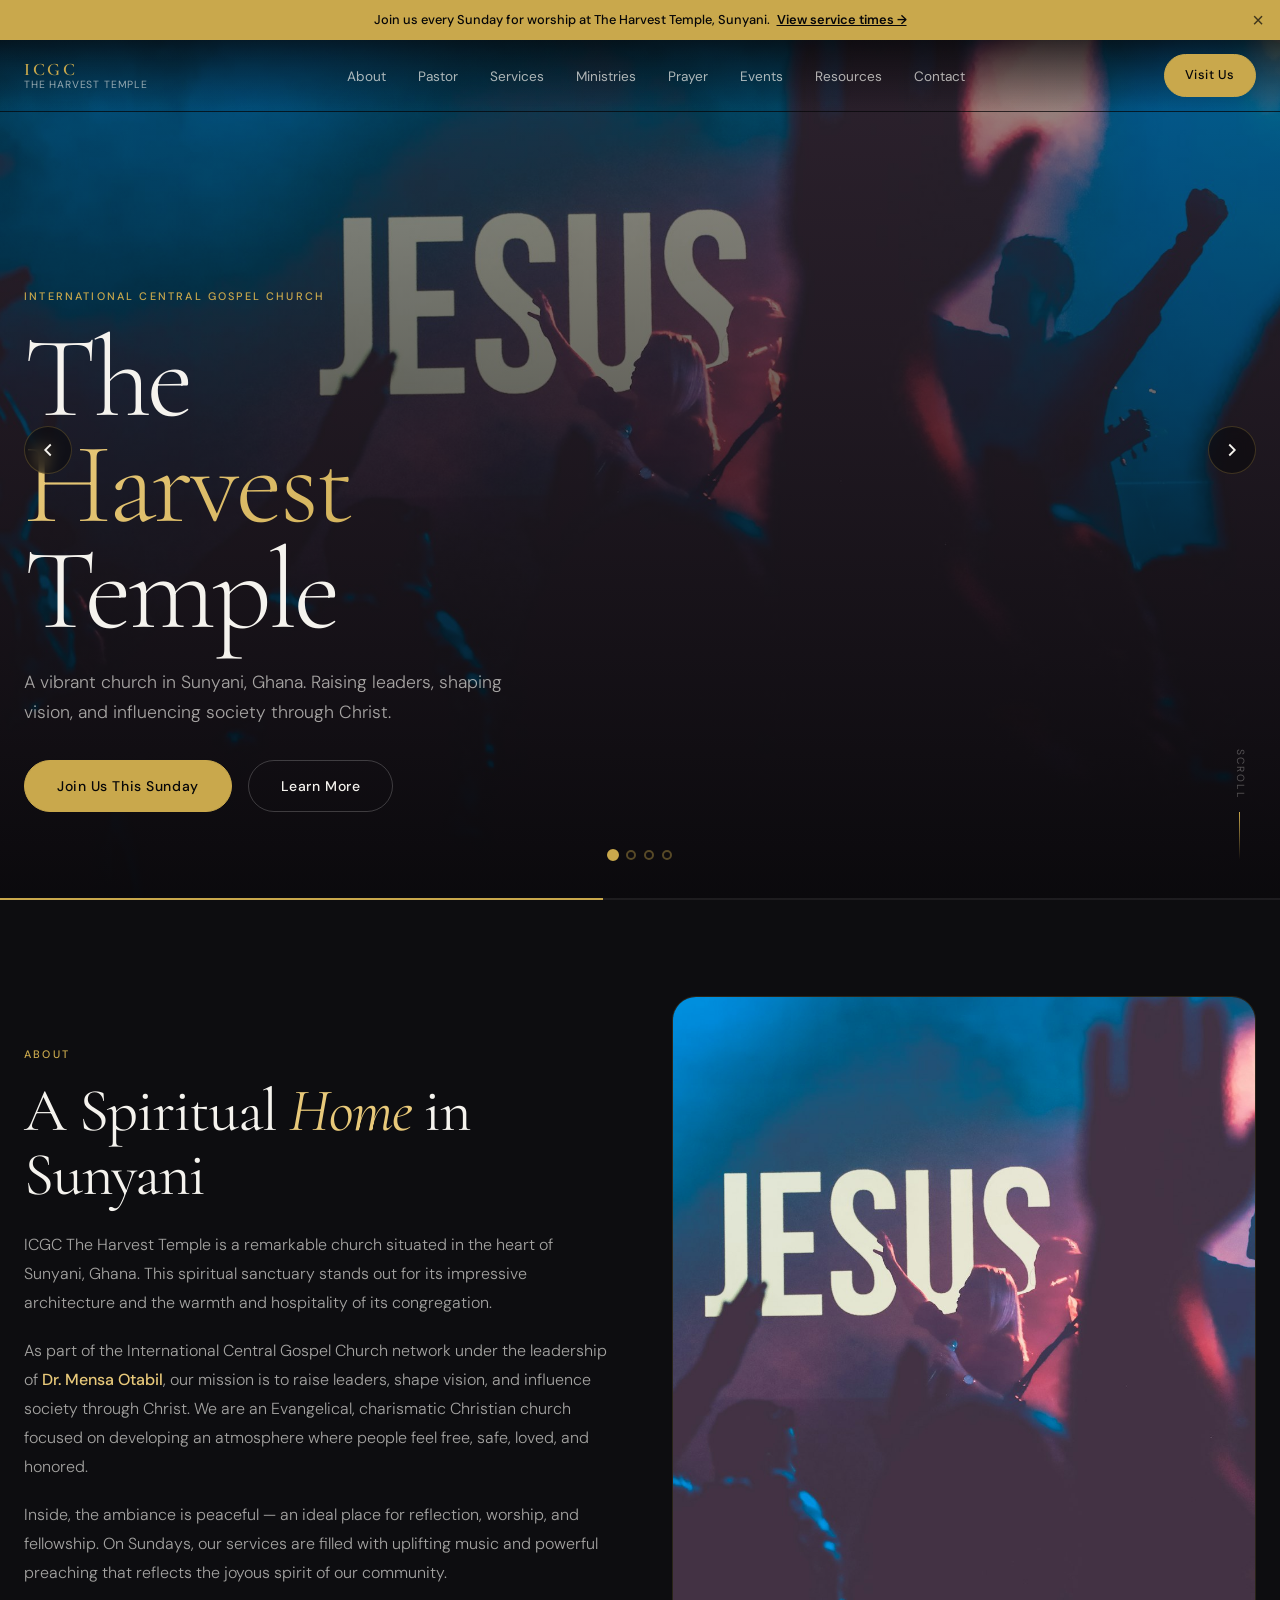
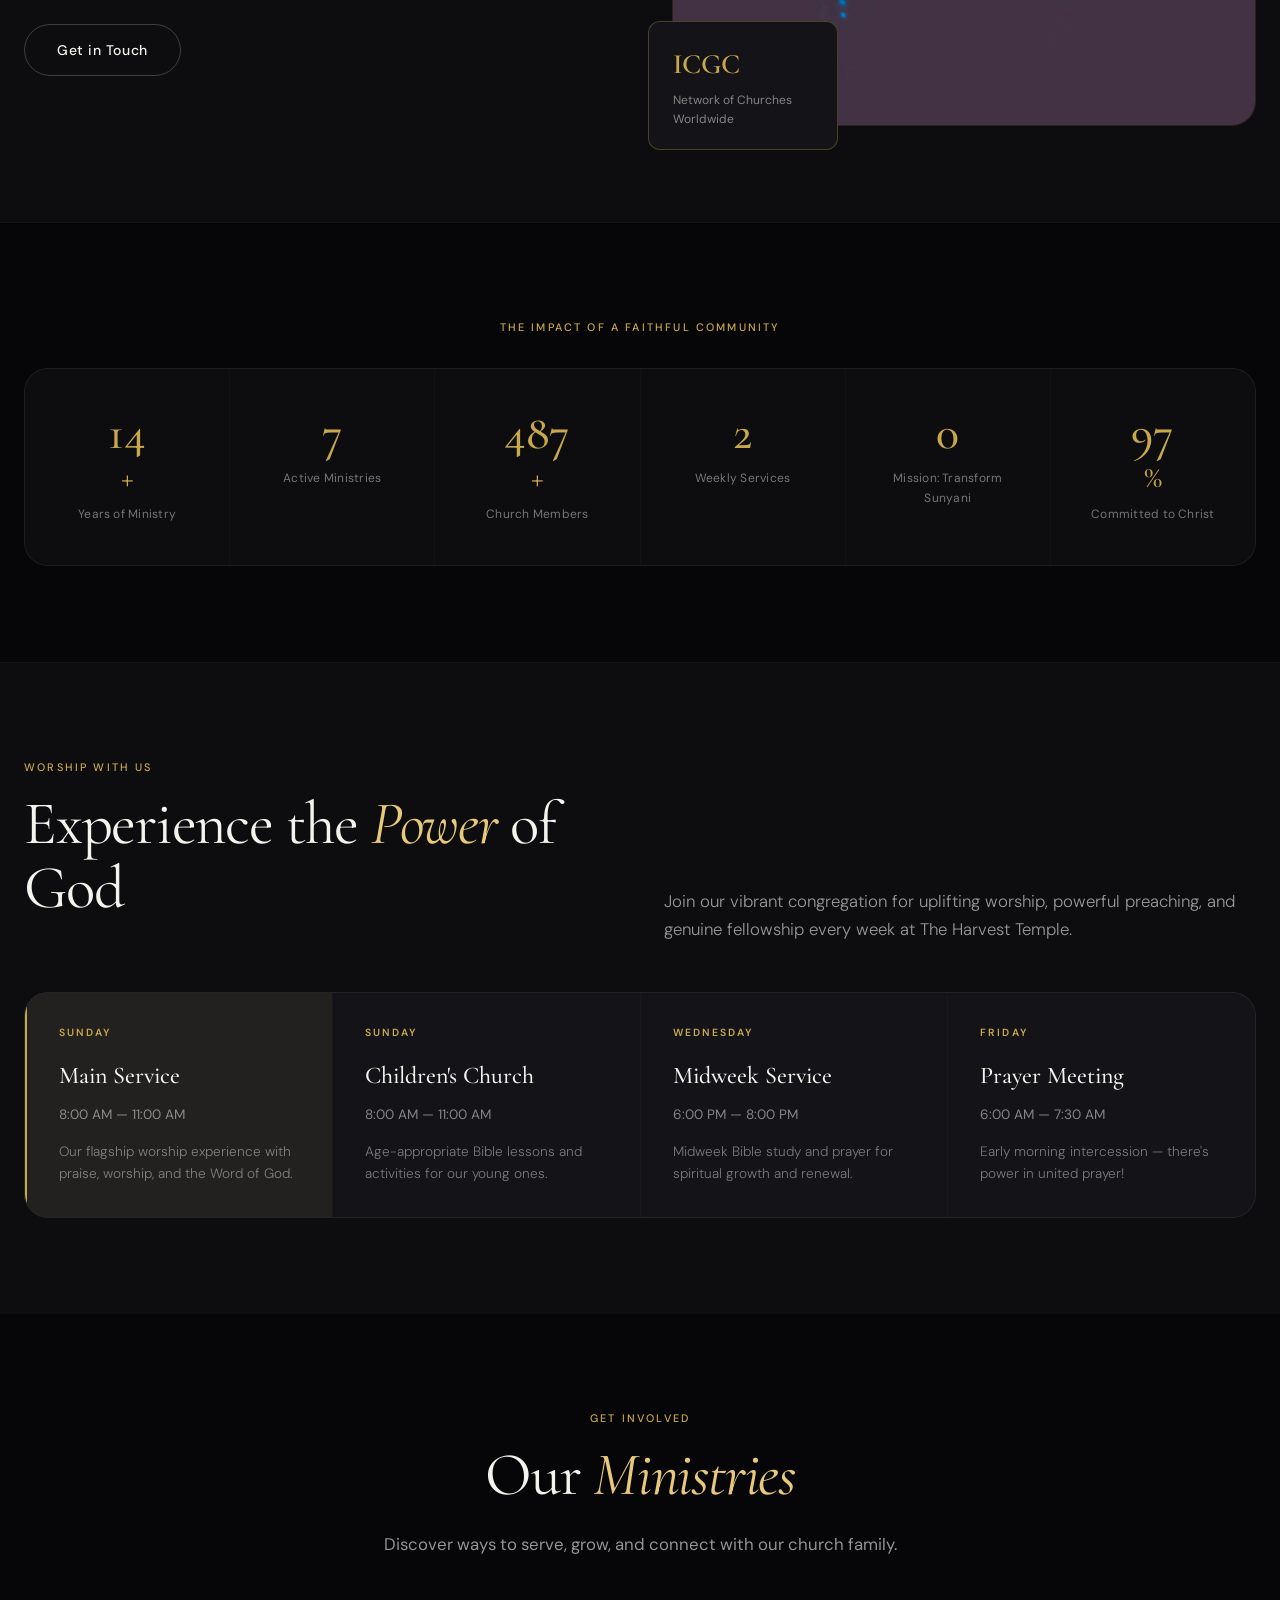
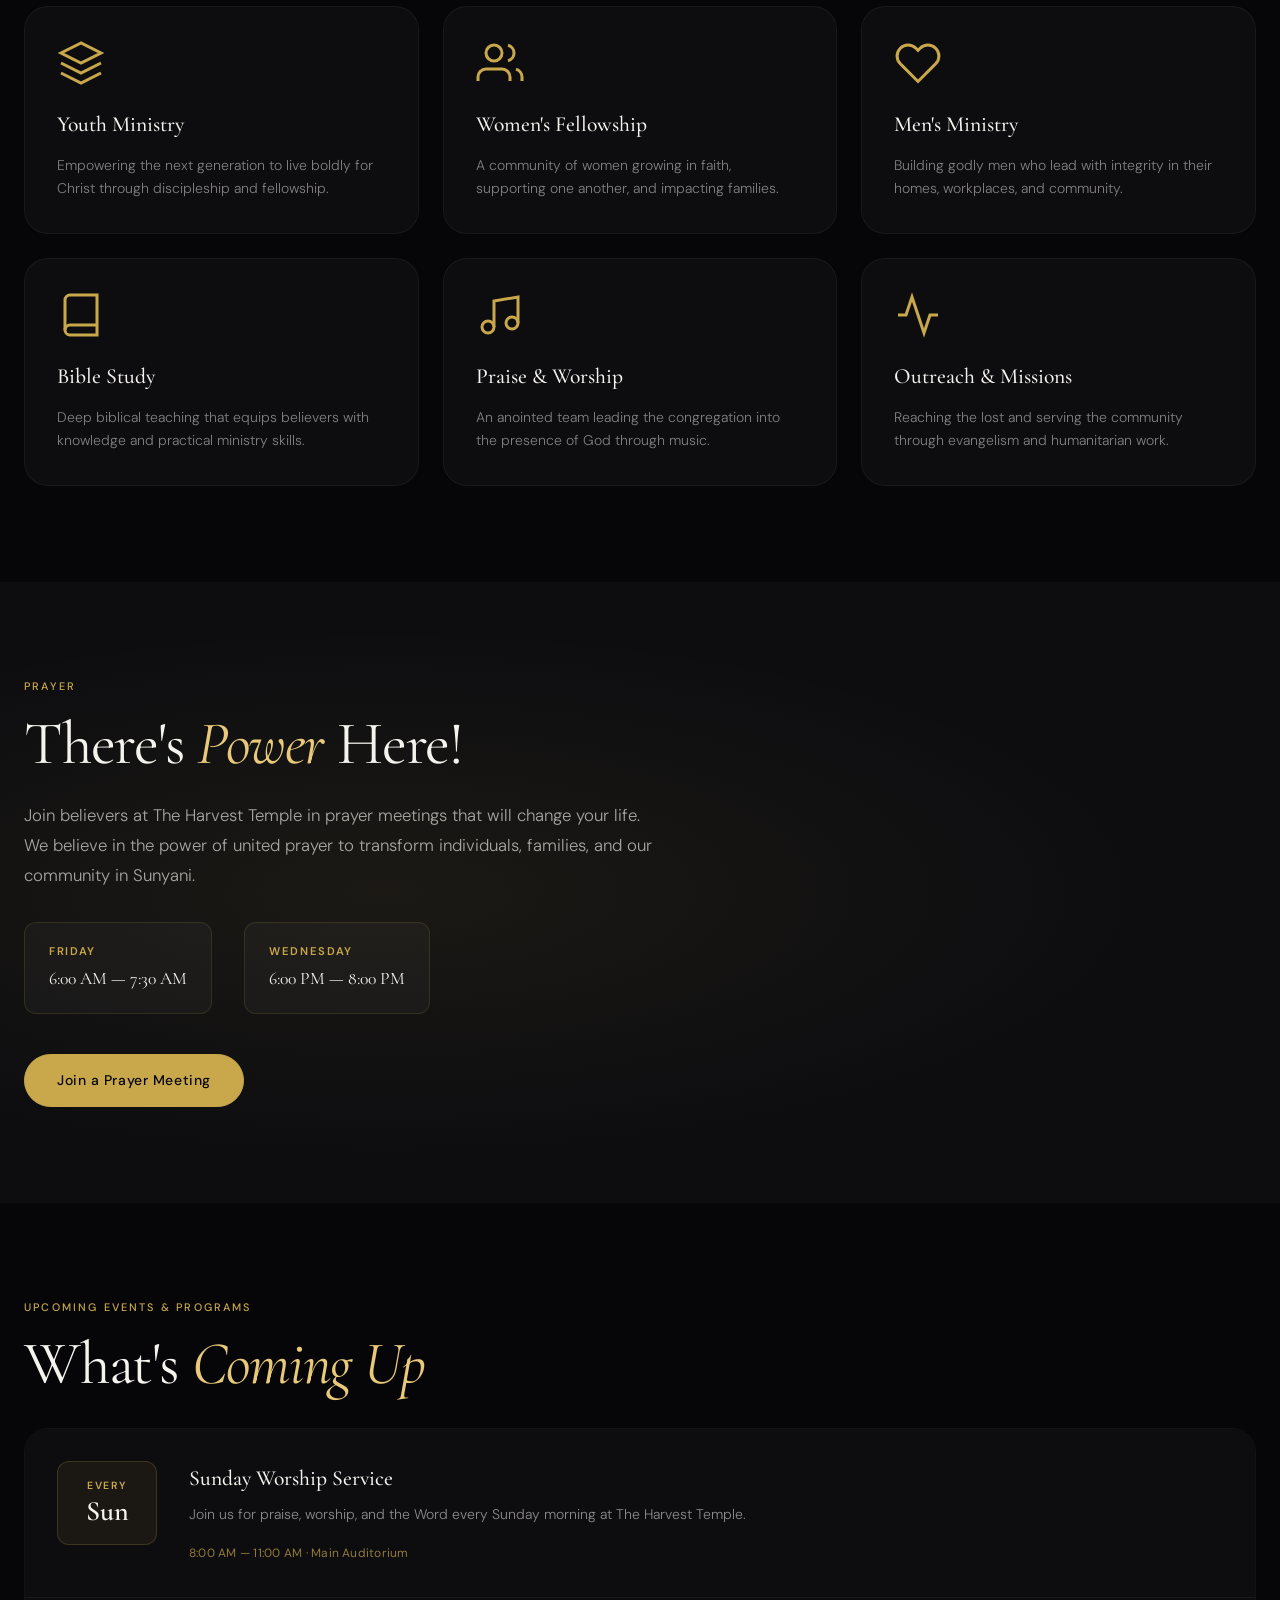
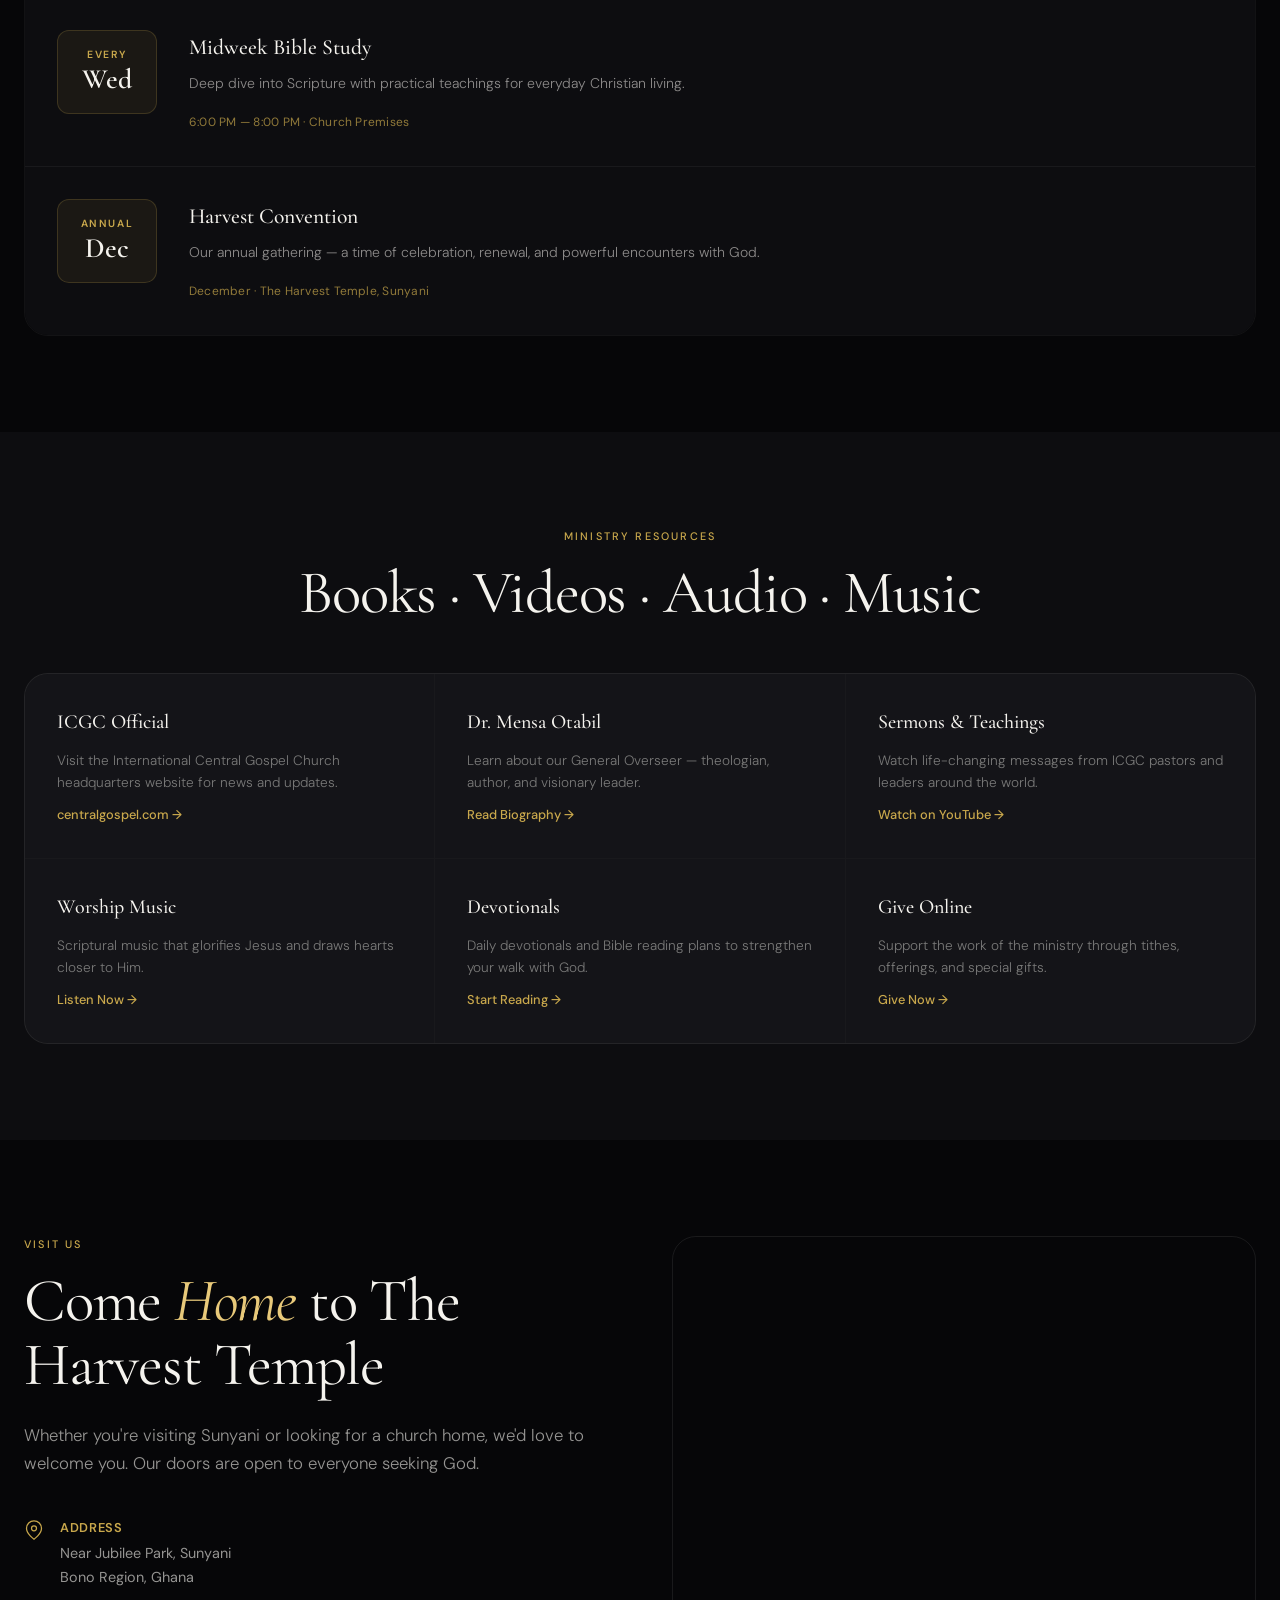
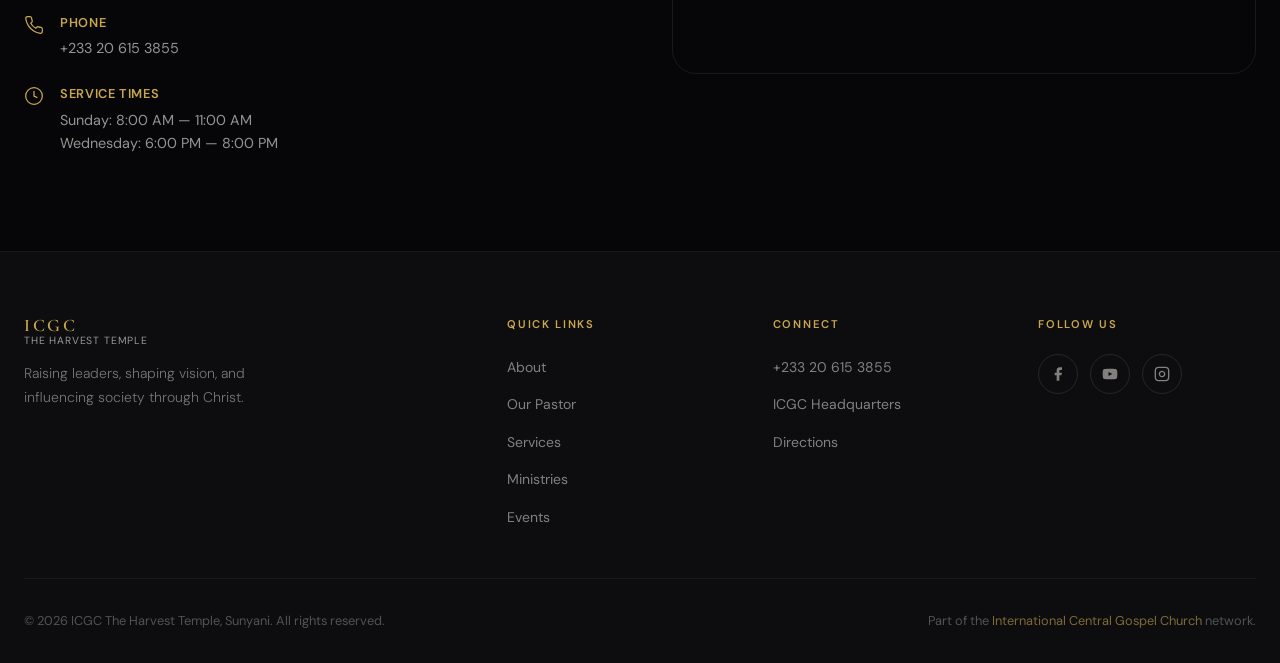
==== index.html @ a9ee7ff7 "Initial commit" ====
<!DOCTYPE html>
<html lang="en">
<head>
  <meta charset="UTF-8">
  <meta name="viewport" content="width=device-width, initial-scale=1.0">
  <title>ICGC The Harvest Temple | Sunyani, Ghana</title>
  <meta name="description" content="International Central Gospel Church — The Harvest Temple, Sunyani. A vibrant community raising leaders, shaping vision, and influencing society through Christ.">
  <link rel="preconnect" href="https://fonts.googleapis.com">
  <link rel="preconnect" href="https://fonts.gstatic.com" crossorigin>
  <link href="https://fonts.googleapis.com/css2?family=Cormorant+Garamond:ital,wght@0,300;0,400;0,500;0,600;0,700;1,400&family=DM+Sans:ital,opsz,wght@0,9..40,300;0,9..40,400;0,9..40,500;0,9..40,600;1,9..40,400&display=swap" rel="stylesheet">
  <link rel="stylesheet" href="css/style.css">
</head>
<body>

  <!-- Announcement Banner -->
  <div class="announcement-bar" id="announcementBar">
    <p>
      Join us every Sunday for worship at The Harvest Temple, Sunyani.
      <a href="#services">View service times &rarr;</a>
    </p>
    <button class="announcement-close" id="announcementClose" aria-label="Close announcement">&times;</button>
  </div>

  <!-- Navigation -->
  <header class="site-header site-header--over-hero" id="siteHeader">
    <nav class="nav-container">
      <a href="index.html" class="nav-logo">
        <span class="logo-mark">ICGC</span>
        <span class="logo-text">The Harvest Temple</span>
      </a>

      <ul class="nav-links" id="navLinks">
        <li><a href="#about">About</a></li>
        <li><a href="pastor.html">Pastor</a></li>
        <li><a href="#services">Services</a></li>
        <li><a href="#ministries">Ministries</a></li>
        <li><a href="#prayer">Prayer</a></li>
        <li><a href="#events">Events</a></li>
        <li><a href="#resources">Resources</a></li>
        <li><a href="#contact">Contact</a></li>
      </ul>

      <div class="nav-actions">
        <a href="#contact" class="btn btn-gold btn-sm">Visit Us</a>
        <button class="nav-toggle" id="navToggle" aria-label="Toggle menu">
          <span></span><span></span><span></span>
        </button>
      </div>
    </nav>
  </header>

  <!-- Hero Slider -->
  <section class="hero-slider" id="hero" aria-label="Featured services">
    <div class="slider-track" id="sliderTrack">

      <article class="slide active" data-slide="0">
        <img src="images/slide1.jpg" alt="Congregation worshipping together" class="slide-bg">
        <div class="slide-overlay"></div>
        <div class="slide-content">
          <p class="section-label slide-label">International Central Gospel Church</p>
          <h1 class="slide-title">
            <span class="slide-line">The</span>
            <span class="slide-line slide-line-accent">Harvest</span>
            <span class="slide-line">Temple</span>
          </h1>
          <p class="slide-text">A vibrant church in Sunyani, Ghana. Raising leaders, shaping vision, and influencing society through Christ.</p>
          <div class="slide-actions">
            <a href="#services" class="btn btn-gold">Join Us This Sunday</a>
            <a href="#about" class="btn btn-outline">Learn More</a>
          </div>
        </div>
      </article>

      <article class="slide" data-slide="1">
        <img src="images/slide2.jpg" alt="Sunday worship service" class="slide-bg">
        <div class="slide-overlay"></div>
        <div class="slide-content">
          <p class="section-label slide-label">Every Sunday</p>
          <h2 class="slide-title slide-title-sm">Sunday Service</h2>
          <p class="slide-time">8:00 AM &mdash; 11:00 AM</p>
          <p class="slide-text">Experience uplifting praise, inspiring messages, and genuine fellowship every Sunday morning at The Harvest Temple.</p>
          <a href="#contact" class="btn btn-gold">Plan Your Visit</a>
        </div>
      </article>

      <article class="slide" data-slide="2">
        <img src="images/slide3.jpg" alt="Youth and students worship" class="slide-bg">
        <div class="slide-overlay"></div>
        <div class="slide-content">
          <p class="section-label slide-label">Youth &amp; Students</p>
          <h2 class="slide-title slide-title-sm">Harvest Youth</h2>
          <p class="slide-time">Sundays &middot; During Main Service</p>
          <p class="slide-text">Dynamic worship and teaching for the next generation. Empowering youth to live boldly for Christ through discipleship and fellowship.</p>
          <a href="#ministries" class="btn btn-gold">Youth Ministry</a>
        </div>
      </article>

      <article class="slide" data-slide="3">
        <img src="images/gallery2.jpg" alt="Midweek Bible study and prayer" class="slide-bg">
        <div class="slide-overlay"></div>
        <div class="slide-content">
          <p class="section-label slide-label">Midweek</p>
          <h2 class="slide-title slide-title-sm">Bible Study &amp; Prayer</h2>
          <p class="slide-time">Wednesday &middot; 6:00 PM &mdash; 8:00 PM</p>
          <p class="slide-text">Midweek Bible study and prayer for spiritual growth and renewal. We welcome you to be part of us.</p>
          <a href="#services" class="btn btn-gold">All Services</a>
        </div>
      </article>

    </div>

    <button class="slider-arrow slider-prev" id="sliderPrev" aria-label="Previous slide">
      <svg viewBox="0 0 24 24" fill="none" stroke="currentColor" stroke-width="2"><path d="M15 18l-6-6 6-6"/></svg>
    </button>
    <button class="slider-arrow slider-next" id="sliderNext" aria-label="Next slide">
      <svg viewBox="0 0 24 24" fill="none" stroke="currentColor" stroke-width="2"><path d="M9 18l6-6-6-6"/></svg>
    </button>

    <div class="slider-dots" id="sliderDots" role="tablist" aria-label="Slide navigation">
      <button class="slider-dot active" data-index="0" aria-label="Slide 1" aria-selected="true"></button>
      <button class="slider-dot" data-index="1" aria-label="Slide 2" aria-selected="false"></button>
      <button class="slider-dot" data-index="2" aria-label="Slide 3" aria-selected="false"></button>
      <button class="slider-dot" data-index="3" aria-label="Slide 4" aria-selected="false"></button>
    </div>

    <div class="slider-progress"><div class="slider-progress-bar" id="sliderProgress"></div></div>

    <div class="hero-scroll">
      <span>Scroll</span>
      <div class="scroll-line"></div>
    </div>
  </section>

  <!-- About Section -->
  <section class="section about-section" id="about">
    <div class="container">
      <div class="about-grid">
        <div class="about-content">
          <p class="section-label">About</p>
          <h2 class="section-title">A Spiritual <em>Home</em> in Sunyani</h2>
          <div class="about-text">
            <p>
              ICGC The Harvest Temple is a remarkable church situated in the heart of
              Sunyani, Ghana. This spiritual sanctuary stands out for its impressive
              architecture and the warmth and hospitality of its congregation.
            </p>
            <p>
              As part of the International Central Gospel Church network under the
              leadership of <strong>Dr. Mensa Otabil</strong>, our mission is to raise
              leaders, shape vision, and influence society through Christ. We are an
              Evangelical, charismatic Christian church focused on developing an
              atmosphere where people feel free, safe, loved, and honored.
            </p>
            <p>
              Inside, the ambiance is peaceful — an ideal place for reflection,
              worship, and fellowship. On Sundays, our services are filled with
              uplifting music and powerful preaching that reflects the joyous spirit
              of our community.
            </p>
          </div>
          <a href="#contact" class="btn btn-outline">Get in Touch</a>
        </div>
        <div class="about-visual">
          <div class="about-image-frame">
            <img src="images/about.jpg" alt="The Harvest Temple church">
          </div>
          <div class="about-badge">
            <span class="about-badge-number">ICGC</span>
            <span class="about-badge-text">Network of Churches Worldwide</span>
          </div>
        </div>
      </div>
    </div>
  </section>

  <!-- Stats Section -->
  <section class="section stats-section">
    <div class="container">
      <p class="section-label text-center">The impact of a faithful community</p>
      <div class="stats-grid">
        <div class="stat-card">
          <span class="stat-number" data-count="15">0</span>
          <span class="stat-suffix">+</span>
          <span class="stat-label">Years of Ministry</span>
        </div>
        <div class="stat-card">
          <span class="stat-number" data-count="8">0</span>
          <span class="stat-label">Active Ministries</span>
        </div>
        <div class="stat-card">
          <span class="stat-number" data-count="500">0</span>
          <span class="stat-suffix">+</span>
          <span class="stat-label">Church Members</span>
        </div>
        <div class="stat-card">
          <span class="stat-number" data-count="3">0</span>
          <span class="stat-label">Weekly Services</span>
        </div>
        <div class="stat-card">
          <span class="stat-number" data-count="1">0</span>
          <span class="stat-label">Mission: Transform Sunyani</span>
        </div>
        <div class="stat-card">
          <span class="stat-number" data-count="100">0</span>
          <span class="stat-suffix">%</span>
          <span class="stat-label">Committed to Christ</span>
        </div>
      </div>
    </div>
  </section>

  <!-- Services Section -->
  <section class="section services-section" id="services">
    <div class="container">
      <div class="services-header">
        <div>
          <p class="section-label">Worship With Us</p>
          <h2 class="section-title">Experience the <em>Power</em> of God</h2>
        </div>
        <p class="services-intro">
          Join our vibrant congregation for uplifting worship, powerful preaching,
          and genuine fellowship every week at The Harvest Temple.
        </p>
      </div>
      <div class="services-grid">
        <div class="service-card featured">
          <div class="service-day">Sunday</div>
          <h3 class="service-name">Main Service</h3>
          <p class="service-time">8:00 AM &mdash; 11:00 AM</p>
          <p class="service-desc">Our flagship worship experience with praise, worship, and the Word of God.</p>
        </div>
        <div class="service-card">
          <div class="service-day">Sunday</div>
          <h3 class="service-name">Children's Church</h3>
          <p class="service-time">8:00 AM &mdash; 11:00 AM</p>
          <p class="service-desc">Age-appropriate Bible lessons and activities for our young ones.</p>
        </div>
        <div class="service-card">
          <div class="service-day">Wednesday</div>
          <h3 class="service-name">Midweek Service</h3>
          <p class="service-time">6:00 PM &mdash; 8:00 PM</p>
          <p class="service-desc">Midweek Bible study and prayer for spiritual growth and renewal.</p>
        </div>
        <div class="service-card">
          <div class="service-day">Friday</div>
          <h3 class="service-name">Prayer Meeting</h3>
          <p class="service-time">6:00 AM &mdash; 7:30 AM</p>
          <p class="service-desc">Early morning intercession — there's power in united prayer!</p>
        </div>
      </div>
    </div>
  </section>

  <!-- Ministries Section -->
  <section class="section ministries-section" id="ministries">
    <div class="container">
      <p class="section-label text-center">Get Involved</p>
      <h2 class="section-title text-center">Our <em>Ministries</em></h2>
      <p class="section-desc text-center">
        Discover ways to serve, grow, and connect with our church family.
      </p>
      <div class="ministries-grid">
        <div class="ministry-card">
          <div class="ministry-icon">
            <svg viewBox="0 0 24 24" fill="none" stroke="currentColor" stroke-width="1.5"><path d="M12 2L2 7l10 5 10-5-10-5zM2 17l10 5 10-5M2 12l10 5 10-5"/></svg>
          </div>
          <h3>Youth Ministry</h3>
          <p>Empowering the next generation to live boldly for Christ through discipleship and fellowship.</p>
        </div>
        <div class="ministry-card">
          <div class="ministry-icon">
            <svg viewBox="0 0 24 24" fill="none" stroke="currentColor" stroke-width="1.5"><path d="M17 21v-2a4 4 0 0 0-4-4H5a4 4 0 0 0-4 4v2"/><circle cx="9" cy="7" r="4"/><path d="M23 21v-2a4 4 0 0 0-3-3.87M16 3.13a4 4 0 0 1 0 7.75"/></svg>
          </div>
          <h3>Women's Fellowship</h3>
          <p>A community of women growing in faith, supporting one another, and impacting families.</p>
        </div>
        <div class="ministry-card">
          <div class="ministry-icon">
            <svg viewBox="0 0 24 24" fill="none" stroke="currentColor" stroke-width="1.5"><path d="M20.84 4.61a5.5 5.5 0 0 0-7.78 0L12 5.67l-1.06-1.06a5.5 5.5 0 0 0-7.78 7.78l1.06 1.06L12 21.23l7.78-7.78 1.06-1.06a5.5 5.5 0 0 0 0-7.78z"/></svg>
          </div>
          <h3>Men's Ministry</h3>
          <p>Building godly men who lead with integrity in their homes, workplaces, and community.</p>
        </div>
        <div class="ministry-card">
          <div class="ministry-icon">
            <svg viewBox="0 0 24 24" fill="none" stroke="currentColor" stroke-width="1.5"><path d="M4 19.5A2.5 2.5 0 0 1 6.5 17H20"/><path d="M6.5 2H20v20H6.5A2.5 2.5 0 0 1 4 19.5v-15A2.5 2.5 0 0 1 6.5 2z"/></svg>
          </div>
          <h3>Bible Study</h3>
          <p>Deep biblical teaching that equips believers with knowledge and practical ministry skills.</p>
        </div>
        <div class="ministry-card">
          <div class="ministry-icon">
            <svg viewBox="0 0 24 24" fill="none" stroke="currentColor" stroke-width="1.5"><path d="M9 18V5l12-2v13"/><circle cx="6" cy="18" r="3"/><circle cx="18" cy="16" r="3"/></svg>
          </div>
          <h3>Praise &amp; Worship</h3>
          <p>An anointed team leading the congregation into the presence of God through music.</p>
        </div>
        <div class="ministry-card">
          <div class="ministry-icon">
            <svg viewBox="0 0 24 24" fill="none" stroke="currentColor" stroke-width="1.5"><path d="M22 12h-4l-3 9L9 3l-3 9H2"/></svg>
          </div>
          <h3>Outreach &amp; Missions</h3>
          <p>Reaching the lost and serving the community through evangelism and humanitarian work.</p>
        </div>
      </div>
    </div>
  </section>

  <!-- Prayer Section -->
  <section class="section prayer-section" id="prayer">
    <div class="prayer-bg"></div>
    <div class="container">
      <div class="prayer-content">
        <p class="section-label">Prayer</p>
        <h2 class="section-title">There's <em>Power</em> Here!</h2>
        <p class="prayer-text">
          Join believers at The Harvest Temple in prayer meetings that will change
          your life. We believe in the power of united prayer to transform individuals,
          families, and our community in Sunyani.
        </p>
        <div class="prayer-schedule">
          <div class="prayer-item">
            <span class="prayer-day">Friday</span>
            <span class="prayer-time">6:00 AM &mdash; 7:30 AM</span>
          </div>
          <div class="prayer-item">
            <span class="prayer-day">Wednesday</span>
            <span class="prayer-time">6:00 PM &mdash; 8:00 PM</span>
          </div>
        </div>
        <a href="#contact" class="btn btn-gold">Join a Prayer Meeting</a>
      </div>
    </div>
  </section>

  <!-- Events Section -->
  <section class="section events-section" id="events">
    <div class="container">
      <p class="section-label">Upcoming Events &amp; Programs</p>
      <h2 class="section-title">What's <em>Coming Up</em></h2>
      <div class="events-grid">
        <article class="event-card">
          <div class="event-date">
            <span class="event-month">Every</span>
            <span class="event-day">Sun</span>
          </div>
          <div class="event-details">
            <h3>Sunday Worship Service</h3>
            <p>Join us for praise, worship, and the Word every Sunday morning at The Harvest Temple.</p>
            <span class="event-meta">8:00 AM &mdash; 11:00 AM &middot; Main Auditorium</span>
          </div>
        </article>
        <article class="event-card">
          <div class="event-date">
            <span class="event-month">Every</span>
            <span class="event-day">Wed</span>
          </div>
          <div class="event-details">
            <h3>Midweek Bible Study</h3>
            <p>Deep dive into Scripture with practical teachings for everyday Christian living.</p>
            <span class="event-meta">6:00 PM &mdash; 8:00 PM &middot; Church Premises</span>
          </div>
        </article>
        <article class="event-card">
          <div class="event-date">
            <span class="event-month">Annual</span>
            <span class="event-day">Dec</span>
          </div>
          <div class="event-details">
            <h3>Harvest Convention</h3>
            <p>Our annual gathering — a time of celebration, renewal, and powerful encounters with God.</p>
            <span class="event-meta">December &middot; The Harvest Temple, Sunyani</span>
          </div>
        </article>
      </div>
    </div>
  </section>

  <!-- Resources Section -->
  <section class="section resources-section" id="resources">
    <div class="container">
      <p class="section-label text-center">Ministry Resources</p>
      <h2 class="section-title text-center">Books &middot; Videos &middot; Audio &middot; Music</h2>
      <div class="resources-grid">
        <a href="https://centralgospel.com" target="_blank" rel="noopener" class="resource-card">
          <h3>ICGC Official</h3>
          <p>Visit the International Central Gospel Church headquarters website for news and updates.</p>
          <span class="resource-link">centralgospel.com &rarr;</span>
        </a>
        <a href="https://centralgospel.com/mensa-otabil/" target="_blank" rel="noopener" class="resource-card">
          <h3>Dr. Mensa Otabil</h3>
          <p>Learn about our General Overseer — theologian, author, and visionary leader.</p>
          <span class="resource-link">Read Biography &rarr;</span>
        </a>
        <a href="https://www.youtube.com/results?search_query=ICGC+sermons" target="_blank" rel="noopener" class="resource-card">
          <h3>Sermons &amp; Teachings</h3>
          <p>Watch life-changing messages from ICGC pastors and leaders around the world.</p>
          <span class="resource-link">Watch on YouTube &rarr;</span>
        </a>
        <a href="https://www.youtube.com/results?search_query=ICGC+worship" target="_blank" rel="noopener" class="resource-card">
          <h3>Worship Music</h3>
          <p>Scriptural music that glorifies Jesus and draws hearts closer to Him.</p>
          <span class="resource-link">Listen Now &rarr;</span>
        </a>
        <a href="https://centralgospel.com" target="_blank" rel="noopener" class="resource-card">
          <h3>Devotionals</h3>
          <p>Daily devotionals and Bible reading plans to strengthen your walk with God.</p>
          <span class="resource-link">Start Reading &rarr;</span>
        </a>
        <a href="https://centralgospel.com" target="_blank" rel="noopener" class="resource-card">
          <h3>Give Online</h3>
          <p>Support the work of the ministry through tithes, offerings, and special gifts.</p>
          <span class="resource-link">Give Now &rarr;</span>
        </a>
      </div>
    </div>
  </section>

  <!-- Contact Section -->
  <section class="section contact-section" id="contact">
    <div class="container">
      <div class="contact-grid">
        <div class="contact-info">
          <p class="section-label">Visit Us</p>
          <h2 class="section-title">Come <em>Home</em> to The Harvest Temple</h2>
          <p class="contact-desc">
            Whether you're visiting Sunyani or looking for a church home, we'd love
            to welcome you. Our doors are open to everyone seeking God.
          </p>
          <div class="contact-details">
            <div class="contact-item">
              <svg viewBox="0 0 24 24" fill="none" stroke="currentColor" stroke-width="1.5"><path d="M21 10c0 7-9 13-9 13s-9-6-9-13a9 9 0 0 1 18 0z"/><circle cx="12" cy="10" r="3"/></svg>
              <div>
                <strong>Address</strong>
                <p>Near Jubilee Park, Sunyani<br>Bono Region, Ghana</p>
              </div>
            </div>
            <div class="contact-item">
              <svg viewBox="0 0 24 24" fill="none" stroke="currentColor" stroke-width="1.5"><path d="M22 16.92v3a2 2 0 0 1-2.18 2 19.79 19.79 0 0 1-8.63-3.07 19.5 19.5 0 0 1-6-6 19.79 19.79 0 0 1-3.07-8.67A2 2 0 0 1 4.11 2h3a2 2 0 0 1 2 1.72c.127.96.361 1.903.7 2.81a2 2 0 0 1-.45 2.11L8.09 9.91a16 16 0 0 0 6 6l1.27-1.27a2 2 0 0 1 2.11-.45c.907.339 1.85.573 2.81.7A2 2 0 0 1 22 16.92z"/></svg>
              <div>
                <strong>Phone</strong>
                <p><a href="tel:+233206153855">+233 20 615 3855</a></p>
              </div>
            </div>
            <div class="contact-item">
              <svg viewBox="0 0 24 24" fill="none" stroke="currentColor" stroke-width="1.5"><circle cx="12" cy="12" r="10"/><path d="M12 6v6l4 2"/></svg>
              <div>
                <strong>Service Times</strong>
                <p>Sunday: 8:00 AM &mdash; 11:00 AM<br>Wednesday: 6:00 PM &mdash; 8:00 PM</p>
              </div>
            </div>
          </div>
        </div>
        <div class="contact-map">
          <iframe
            src="https://www.google.com/maps/embed?pb=!1m18!1m12!1m3!1d3970.5!2d-2.326!3d7.339!2m3!1f0!2f0!3f0!3m2!1i1024!2i768!4f13.1!3m3!1m2!1s0x0%3A0x0!2zN8KwMjAnMjAuNCJOIDLCsDE5JzMzLjYiVw!5e0!3m2!1sen!2sgh!4v1"
            width="100%" height="100%" style="border:0;" allowfullscreen="" loading="lazy"
            referrerpolicy="no-referrer-when-downgrade"
            title="ICGC The Harvest Temple location map">
          </iframe>
        </div>
      </div>
    </div>
  </section>

  <!-- Footer -->
  <footer class="site-footer">
    <div class="container">
      <div class="footer-grid">
        <div class="footer-brand">
          <a href="index.html" class="nav-logo">
            <span class="logo-mark">ICGC</span>
            <span class="logo-text">The Harvest Temple</span>
          </a>
          <p>Raising leaders, shaping vision, and influencing society through Christ.</p>
        </div>
        <div class="footer-links">
          <h4>Quick Links</h4>
          <ul>
            <li><a href="#about">About</a></li>
            <li><a href="pastor.html">Our Pastor</a></li>
            <li><a href="#services">Services</a></li>
            <li><a href="#ministries">Ministries</a></li>
            <li><a href="#events">Events</a></li>
          </ul>
        </div>
        <div class="footer-links">
          <h4>Connect</h4>
          <ul>
            <li><a href="tel:+233206153855">+233 20 615 3855</a></li>
            <li><a href="https://centralgospel.com" target="_blank" rel="noopener">ICGC Headquarters</a></li>
            <li><a href="#contact">Directions</a></li>
          </ul>
        </div>
        <div class="footer-social">
          <h4>Follow Us</h4>
          <div class="social-icons">
            <a href="#" aria-label="Facebook"><svg viewBox="0 0 24 24" fill="currentColor"><path d="M18 2h-3a5 5 0 0 0-5 5v3H7v4h3v8h4v-8h3l1-4h-4V7a1 1 0 0 1 1-1h3z"/></svg></a>
            <a href="#" aria-label="YouTube"><svg viewBox="0 0 24 24" fill="currentColor"><path d="M22.54 6.42a2.78 2.78 0 0 0-1.95-1.96C18.88 4 12 4 12 4s-6.88 0-8.59.46a2.78 2.78 0 0 0-1.95 1.96A29 29 0 0 0 1 12a29 29 0 0 0 .46 5.58 2.78 2.78 0 0 0 1.95 1.96C5.12 20 12 20 12 20s6.88 0 8.59-.46a2.78 2.78 0 0 0 1.95-1.96A29 29 0 0 0 23 12a29 29 0 0 0-.46-5.58zM9.75 15.02V8.98L15.5 12l-5.75 3.02z"/></svg></a>
            <a href="#" aria-label="Instagram"><svg viewBox="0 0 24 24" fill="none" stroke="currentColor" stroke-width="2"><rect x="2" y="2" width="20" height="20" rx="5"/><path d="M16 11.37A4 4 0 1 1 12.63 8 4 4 0 0 1 16 11.37z"/><line x1="17.5" y1="6.5" x2="17.51" y2="6.5"/></svg></a>
          </div>
        </div>
      </div>
      <div class="footer-bottom">
        <p>&copy; 2026 ICGC The Harvest Temple, Sunyani. All rights reserved.</p>
        <p>Part of the <a href="https://centralgospel.com" target="_blank" rel="noopener">International Central Gospel Church</a> network.</p>
      </div>
    </div>
  </footer>

  <script src="js/main.js"></script>
</body>
</html>
---- css/style.css ----
/* ICGC The Harvest Temple — Dark gold design + hero slider */

:root {
  --gold: #c9a84c;
  --gold-light: #e8c97a;
  --gold-dark: #9a7a2e;
  --black: #060608;
  --dark: #0d0d10;
  --dark-mid: #141418;
  --dark-light: #1e1e24;
  --white: #f5f3ee;
  --muted: #8a8a96;
  --font-display: 'Cormorant Garamond', 'Times New Roman', serif;
  --font-body: 'DM Sans', Arial, sans-serif;
  --header-height: 72px;
  --announcement-height: 40px;
  --transition: 0.3s cubic-bezier(0.4, 0, 0.2, 1);
  --container: 1280px;
  --radius: 12px;
  --radius-lg: 24px;
}

*, *::before, *::after { box-sizing: border-box; margin: 0; padding: 0; }

html {
  scroll-behavior: smooth;
  background: var(--black);
  color: var(--white);
  overflow-x: hidden;
}

body {
  font-family: var(--font-body);
  background: var(--black);
  color: var(--white);
  line-height: 1.6;
  -webkit-font-smoothing: antialiased;
  overflow-x: hidden;
}

::selection { background: var(--gold); color: var(--black); }

img, svg { display: block; max-width: 100%; }
a { color: inherit; text-decoration: none; transition: color var(--transition); }
ul { list-style: none; }

.container {
  width: 100%;
  max-width: var(--container);
  margin: 0 auto;
  padding: 0 1.5rem;
}

/* Typography */
.section-label {
  font-family: var(--font-body);
  font-size: 0.68rem;
  font-weight: 500;
  letter-spacing: 0.2em;
  text-transform: uppercase;
  color: var(--gold);
  margin-bottom: 1rem;
}

.section-title {
  font-family: var(--font-display);
  font-size: clamp(2.2rem, 5vw, 3.8rem);
  font-weight: 400;
  line-height: 1.05;
  letter-spacing: -0.02em;
  margin-bottom: 1.5rem;
}

.section-title em {
  font-style: italic;
  color: var(--gold-light);
}

.section-desc {
  color: rgba(245, 243, 238, 0.6);
  font-size: 1.05rem;
  max-width: 600px;
  margin: 0 auto 3rem;
}

.text-center { text-align: center; }

/* Buttons */
.btn {
  display: inline-flex;
  align-items: center;
  justify-content: center;
  gap: 0.5rem;
  padding: 0.875rem 2rem;
  font-family: var(--font-body);
  font-size: 0.875rem;
  font-weight: 500;
  letter-spacing: 0.04em;
  border-radius: 999px;
  border: 1px solid transparent;
  cursor: pointer;
  transition: all var(--transition);
  white-space: nowrap;
}

.btn-gold {
  background: var(--gold);
  color: var(--black);
  border-color: var(--gold);
}

.btn-gold:hover {
  background: var(--gold-light);
  border-color: var(--gold-light);
  transform: translateY(-1px);
}

.btn-outline {
  background: transparent;
  color: var(--white);
  border-color: rgba(255, 255, 255, 0.2);
}

.btn-outline:hover {
  border-color: var(--gold);
  color: var(--gold);
}

.btn-sm { padding: 0.625rem 1.25rem; font-size: 0.8rem; }

/* Announcement */
.announcement-bar {
  position: fixed;
  top: 0; left: 0; right: 0;
  z-index: 200;
  height: var(--announcement-height);
  background: var(--gold);
  color: var(--black);
  display: flex;
  align-items: center;
  justify-content: center;
  padding: 0 3rem;
  font-size: 0.8rem;
  font-weight: 500;
  transition: transform var(--transition);
}

.announcement-bar.hidden { transform: translateY(-100%); }
.announcement-bar a { text-decoration: underline; font-weight: 600; margin-left: 0.25rem; }

.announcement-close {
  position: absolute;
  right: 1rem;
  background: none;
  border: none;
  color: var(--black);
  font-size: 1.25rem;
  cursor: pointer;
  opacity: 0.7;
  line-height: 1;
}

.announcement-close:hover { opacity: 1; }

/* Header */
.site-header {
  position: fixed;
  top: var(--announcement-height);
  left: 0; right: 0;
  z-index: 100;
  height: var(--header-height);
  transition: top var(--transition), background var(--transition);
}

.site-header--over-hero {
  background: linear-gradient(to bottom, rgba(6, 6, 8, 0.75), transparent);
  border-bottom: 1px solid transparent;
}

.site-header.scrolled {
  background: rgba(6, 6, 8, 0.95);
  backdrop-filter: blur(16px);
  -webkit-backdrop-filter: blur(16px);
  border-bottom: 1px solid rgba(255, 255, 255, 0.05);
}

.site-header--solid {
  background: rgba(6, 6, 8, 0.95);
  backdrop-filter: blur(16px);
  -webkit-backdrop-filter: blur(16px);
  border-bottom: 1px solid rgba(255, 255, 255, 0.05);
}

.site-header--solid .logo-mark { color: var(--gold); }
.site-header--solid .logo-text { color: rgba(245, 243, 238, 0.6); }
.site-header--solid .nav-links a { color: rgba(245, 243, 238, 0.7); }
.site-header--solid .nav-toggle span { background: var(--white); }

.nav-links a.active { color: var(--gold); }
.nav-links a.active::after { width: 100%; }

.site-header.no-announcement { top: 0; }

.nav-container {
  display: flex;
  align-items: center;
  justify-content: space-between;
  height: 100%;
  max-width: var(--container);
  margin: 0 auto;
  padding: 0 1.5rem;
}

.nav-logo { display: flex; flex-direction: column; gap: 0; line-height: 1.1; }

.logo-mark {
  font-family: var(--font-display);
  font-size: 1.1rem;
  font-weight: 600;
  color: var(--gold);
  letter-spacing: 0.15em;
}

.logo-text {
  font-family: var(--font-body);
  font-size: 0.65rem;
  font-weight: 400;
  color: rgba(245, 243, 238, 0.6);
  letter-spacing: 0.08em;
  text-transform: uppercase;
}

.nav-links { display: flex; align-items: center; gap: 2rem; }

.nav-links a {
  font-size: 0.85rem;
  font-weight: 400;
  color: rgba(245, 243, 238, 0.7);
  position: relative;
}

.nav-links a::after {
  content: '';
  position: absolute;
  bottom: -4px; left: 0;
  width: 0; height: 1px;
  background: var(--gold);
  transition: width var(--transition);
}

.nav-links a:hover { color: var(--white); }
.nav-links a:hover::after { width: 100%; }

.nav-actions { display: flex; align-items: center; gap: 1rem; }

.nav-toggle {
  display: none;
  flex-direction: column;
  gap: 5px;
  background: none;
  border: none;
  cursor: pointer;
  padding: 4px;
}

.nav-toggle span {
  display: block;
  width: 22px;
  height: 1.5px;
  background: var(--white);
  transition: all var(--transition);
}

.nav-toggle.active span:nth-child(1) { transform: rotate(45deg) translate(4px, 5px); }
.nav-toggle.active span:nth-child(2) { opacity: 0; }
.nav-toggle.active span:nth-child(3) { transform: rotate(-45deg) translate(4px, -5px); }

/* ===== HERO SLIDER ===== */
.hero-slider {
  position: relative;
  height: 100vh;
  min-height: 600px;
  max-height: 920px;
  overflow: hidden;
  background: var(--black);
}

.slider-track {
  position: relative;
  width: 100%;
  height: 100%;
}

.slide {
  position: absolute;
  inset: 0;
  opacity: 0;
  visibility: hidden;
  transition: opacity 0.8s ease, visibility 0.8s ease;
}

.slide.active {
  opacity: 1;
  visibility: visible;
  z-index: 1;
}

.slide-bg {
  position: absolute;
  inset: 0;
  width: 100%;
  height: 100%;
  object-fit: cover;
  transform: scale(1.06);
  transition: transform 7s ease;
}

.slide.active .slide-bg { transform: scale(1); }

.slide-overlay {
  position: absolute;
  inset: 0;
  background: linear-gradient(
    180deg,
    rgba(6, 6, 8, 0.35) 0%,
    rgba(6, 6, 8, 0.55) 40%,
    rgba(6, 6, 8, 0.92) 100%
  );
}

.slide-content {
  position: absolute;
  bottom: 0;
  left: 0;
  right: 0;
  z-index: 2;
  padding: 0 1.5rem 5.5rem;
  max-width: var(--container);
  margin: 0 auto;
}

.slide.active .slide-content {
  animation: slideUp 0.7s ease 0.15s both;
}

@keyframes slideUp {
  from { opacity: 0; transform: translateY(28px); }
  to { opacity: 1; transform: translateY(0); }
}

.slide-label { margin-bottom: 1.25rem; }

.slide-title {
  font-family: var(--font-display);
  font-weight: 300;
  line-height: 0.92;
  margin-bottom: 1.5rem;
  color: var(--white);
}

.slide-line {
  display: block;
  font-size: clamp(3rem, 9vw, 7.5rem);
  letter-spacing: -0.03em;
}

.slide-line-accent {
  background: linear-gradient(135deg, var(--gold-light), var(--gold), var(--gold-dark));
  -webkit-background-clip: text;
  -webkit-text-fill-color: transparent;
  background-clip: text;
}

.slide-title-sm {
  font-size: clamp(2.5rem, 6vw, 4.5rem);
  font-weight: 400;
  line-height: 1.05;
  margin-bottom: 0.75rem;
}

.slide-time {
  font-family: var(--font-display);
  font-size: clamp(1.2rem, 2.5vw, 1.6rem);
  color: var(--gold-light);
  font-style: italic;
  margin-bottom: 1rem;
}

.slide-text {
  font-size: clamp(0.95rem, 1.5vw, 1.1rem);
  color: rgba(245, 243, 238, 0.65);
  max-width: 520px;
  line-height: 1.7;
  margin-bottom: 2rem;
  font-weight: 300;
}

.slide-actions {
  display: flex;
  flex-wrap: wrap;
  gap: 1rem;
}

/* Slider controls */
.slider-arrow {
  position: absolute;
  top: 50%;
  transform: translateY(-50%);
  z-index: 10;
  width: 48px;
  height: 48px;
  border-radius: 50%;
  background: rgba(6, 6, 8, 0.5);
  backdrop-filter: blur(8px);
  border: 1px solid rgba(201, 168, 76, 0.25);
  color: var(--white);
  cursor: pointer;
  display: flex;
  align-items: center;
  justify-content: center;
  transition: all var(--transition);
}

.slider-arrow svg { width: 22px; height: 22px; }
.slider-arrow:hover { background: var(--gold); border-color: var(--gold); color: var(--black); }
.slider-prev { left: 1.5rem; }
.slider-next { right: 1.5rem; }

.slider-dots {
  position: absolute;
  bottom: 2.5rem;
  left: 50%;
  transform: translateX(-50%);
  z-index: 10;
  display: flex;
  gap: 0.5rem;
}

.slider-dot {
  width: 10px;
  height: 10px;
  border-radius: 50%;
  border: 2px solid rgba(201, 168, 76, 0.4);
  background: transparent;
  cursor: pointer;
  padding: 0;
  transition: all var(--transition);
}

.slider-dot.active,
.slider-dot:hover {
  background: var(--gold);
  border-color: var(--gold);
  transform: scale(1.2);
}

.slider-progress {
  position: absolute;
  bottom: 0;
  left: 0;
  right: 0;
  height: 2px;
  background: rgba(255, 255, 255, 0.08);
  z-index: 10;
}

.slider-progress-bar {
  height: 100%;
  width: 0%;
  background: var(--gold);
  transition: width 0.1s linear;
}

.hero-scroll {
  position: absolute;
  bottom: 2.5rem;
  right: 2rem;
  display: flex;
  flex-direction: column;
  align-items: center;
  gap: 0.75rem;
  z-index: 10;
}

.hero-scroll span {
  font-size: 0.65rem;
  letter-spacing: 0.2em;
  text-transform: uppercase;
  color: rgba(245, 243, 238, 0.3);
  writing-mode: vertical-rl;
}

.scroll-line {
  width: 1px;
  height: 48px;
  background: linear-gradient(to bottom, var(--gold), transparent);
  animation: scrollPulse 2s ease-in-out infinite;
}

@keyframes scrollPulse {
  0%, 100% { opacity: 0.3; transform: scaleY(0.6); }
  50% { opacity: 1; transform: scaleY(1); }
}

/* Sections */
.section { padding: 6rem 0; position: relative; }

/* About */
.about-section { background: var(--dark); }

.about-grid {
  display: grid;
  grid-template-columns: 1fr 1fr;
  gap: 4rem;
  align-items: center;
}

.about-text p {
  color: rgba(245, 243, 238, 0.65);
  margin-bottom: 1.25rem;
  line-height: 1.8;
  font-weight: 300;
}

.about-text strong { color: var(--gold-light); font-weight: 500; }
.about-content > .btn { margin-top: 1rem; }

.about-visual { position: relative; }

.about-image-frame {
  border-radius: var(--radius-lg);
  overflow: hidden;
  border: 1px solid rgba(201, 168, 76, 0.15);
  aspect-ratio: 4/5;
}

.about-image-frame img {
  width: 100%;
  height: 100%;
  object-fit: cover;
}

.about-badge {
  position: absolute;
  bottom: -1.5rem;
  left: -1.5rem;
  background: var(--dark-mid);
  border: 1px solid rgba(201, 168, 76, 0.3);
  border-radius: var(--radius);
  padding: 1.25rem 1.5rem;
  display: flex;
  flex-direction: column;
  gap: 0.25rem;
}

.about-badge-number {
  font-family: var(--font-display);
  font-size: 1.75rem;
  font-weight: 600;
  color: var(--gold);
}

.about-badge-text {
  font-size: 0.75rem;
  color: rgba(245, 243, 238, 0.5);
  max-width: 140px;
}

/* Stats */
.stats-section {
  background: var(--black);
  border-top: 1px solid rgba(255, 255, 255, 0.05);
  border-bottom: 1px solid rgba(255, 255, 255, 0.05);
}

.stats-grid {
  display: grid;
  grid-template-columns: repeat(6, 1fr);
  gap: 1px;
  background: rgba(255, 255, 255, 0.05);
  border: 1px solid rgba(255, 255, 255, 0.05);
  border-radius: var(--radius-lg);
  overflow: hidden;
  margin-top: 2rem;
}

.stat-card {
  background: var(--dark);
  padding: 2.5rem 1.5rem;
  text-align: center;
  display: flex;
  flex-direction: column;
  align-items: center;
  gap: 0.25rem;
  transition: background var(--transition);
}

.stat-card:hover { background: var(--dark-mid); }

.stat-number {
  font-family: var(--font-display);
  font-size: clamp(2rem, 4vw, 3rem);
  font-weight: 500;
  color: var(--gold);
  line-height: 1;
}

.stat-suffix {
  font-family: var(--font-display);
  font-size: clamp(1.5rem, 3vw, 2rem);
  color: var(--gold);
  line-height: 1;
  display: inline;
}

.stat-label {
  font-size: 0.75rem;
  color: rgba(245, 243, 238, 0.45);
  margin-top: 0.5rem;
  letter-spacing: 0.02em;
}

/* Services */
.services-section { background: var(--dark); }

.services-header {
  display: grid;
  grid-template-columns: 1fr 1fr;
  gap: 3rem;
  align-items: end;
  margin-bottom: 3rem;
}

.services-intro {
  color: rgba(245, 243, 238, 0.6);
  font-size: 1.05rem;
  line-height: 1.7;
  font-weight: 300;
}

.services-grid {
  display: grid;
  grid-template-columns: repeat(4, 1fr);
  gap: 1px;
  background: rgba(255, 255, 255, 0.05);
  border: 1px solid rgba(255, 255, 255, 0.05);
  border-radius: var(--radius-lg);
  overflow: hidden;
}

.service-card {
  background: var(--dark-mid);
  padding: 2rem;
  transition: background var(--transition);
}

.service-card:hover { background: var(--dark-light); }

.service-card.featured {
  background: rgba(201, 168, 76, 0.05);
  border-left: 2px solid var(--gold);
}

.service-day {
  font-size: 0.65rem;
  font-weight: 600;
  letter-spacing: 0.2em;
  text-transform: uppercase;
  color: var(--gold);
  margin-bottom: 1rem;
}

.service-name {
  font-family: var(--font-display);
  font-size: 1.5rem;
  font-weight: 500;
  margin-bottom: 0.5rem;
}

.service-time {
  font-size: 0.85rem;
  color: rgba(245, 243, 238, 0.5);
  margin-bottom: 1rem;
}

.service-desc {
  font-size: 0.85rem;
  color: rgba(245, 243, 238, 0.45);
  line-height: 1.6;
  font-weight: 300;
}

/* Ministries */
.ministries-section { background: var(--black); }

.ministries-grid {
  display: grid;
  grid-template-columns: repeat(3, 1fr);
  gap: 1.5rem;
  margin-top: 3rem;
}

.ministry-card {
  background: var(--dark);
  border: 1px solid rgba(255, 255, 255, 0.05);
  border-radius: var(--radius-lg);
  padding: 2rem;
  transition: all var(--transition);
}

.ministry-card:hover {
  border-color: rgba(201, 168, 76, 0.3);
  background: var(--dark-mid);
  transform: translateY(-2px);
}

.ministry-icon {
  width: 48px;
  height: 48px;
  color: var(--gold);
  margin-bottom: 1.25rem;
}

.ministry-icon svg { width: 100%; height: 100%; }

.ministry-card h3 {
  font-family: var(--font-display);
  font-size: 1.35rem;
  font-weight: 500;
  margin-bottom: 0.75rem;
}

.ministry-card p {
  font-size: 0.875rem;
  color: rgba(245, 243, 238, 0.5);
  line-height: 1.7;
  font-weight: 300;
}

/* Prayer */
.prayer-section {
  background: var(--dark);
  position: relative;
  overflow: hidden;
}

.prayer-bg {
  position: absolute;
  inset: 0;
  background: radial-gradient(ellipse at 30% 50%, rgba(201, 168, 76, 0.08) 0%, transparent 60%);
}

.prayer-content { position: relative; z-index: 1; max-width: 640px; }

.prayer-text {
  color: rgba(245, 243, 238, 0.65);
  font-size: 1.05rem;
  line-height: 1.8;
  margin-bottom: 2rem;
  font-weight: 300;
}

.prayer-schedule {
  display: flex;
  gap: 2rem;
  margin-bottom: 2.5rem;
}

.prayer-item {
  display: flex;
  flex-direction: column;
  gap: 0.25rem;
  padding: 1.25rem 1.5rem;
  background: rgba(255, 255, 255, 0.03);
  border: 1px solid rgba(201, 168, 76, 0.15);
  border-radius: var(--radius);
}

.prayer-day {
  font-size: 0.7rem;
  font-weight: 600;
  letter-spacing: 0.15em;
  text-transform: uppercase;
  color: var(--gold);
}

.prayer-time {
  font-family: var(--font-display);
  font-size: 1.1rem;
  color: var(--white);
}

/* Events */
.events-section { background: var(--black); }

.events-grid {
  display: flex;
  flex-direction: column;
  gap: 0;
  margin-top: 2rem;
  border: 1px solid rgba(255, 255, 255, 0.05);
  border-radius: var(--radius-lg);
  overflow: hidden;
}

.event-card {
  display: grid;
  grid-template-columns: 100px 1fr;
  gap: 2rem;
  padding: 2rem;
  background: var(--dark);
  border-bottom: 1px solid rgba(255, 255, 255, 0.05);
  transition: background var(--transition);
}

.event-card:last-child { border-bottom: none; }
.event-card:hover { background: var(--dark-mid); }

.event-date {
  display: flex;
  flex-direction: column;
  align-items: center;
  justify-content: center;
  text-align: center;
  padding: 1rem;
  background: rgba(201, 168, 76, 0.08);
  border: 1px solid rgba(201, 168, 76, 0.2);
  border-radius: var(--radius);
  height: fit-content;
}

.event-month {
  font-size: 0.65rem;
  font-weight: 600;
  letter-spacing: 0.15em;
  text-transform: uppercase;
  color: var(--gold);
}

.event-day {
  font-family: var(--font-display);
  font-size: 1.75rem;
  font-weight: 600;
  color: var(--white);
  line-height: 1.2;
}

.event-details h3 {
  font-family: var(--font-display);
  font-size: 1.35rem;
  font-weight: 500;
  margin-bottom: 0.5rem;
}

.event-details p {
  font-size: 0.875rem;
  color: rgba(245, 243, 238, 0.55);
  line-height: 1.7;
  margin-bottom: 0.75rem;
  font-weight: 300;
}

.event-meta {
  font-size: 0.75rem;
  color: rgba(201, 168, 76, 0.7);
  letter-spacing: 0.02em;
}

/* Resources */
.resources-section { background: var(--dark); }

.resources-grid {
  display: grid;
  grid-template-columns: repeat(3, 1fr);
  gap: 1px;
  background: rgba(255, 255, 255, 0.05);
  border: 1px solid rgba(255, 255, 255, 0.05);
  border-radius: var(--radius-lg);
  overflow: hidden;
  margin-top: 3rem;
}

.resource-card {
  background: var(--dark-mid);
  padding: 2rem;
  display: flex;
  flex-direction: column;
  gap: 0.75rem;
  transition: all var(--transition);
  min-height: 180px;
}

.resource-card:hover { background: var(--dark-light); }
.resource-card:hover .resource-link { color: var(--gold-light); gap: 0.75rem; }

.resource-card h3 {
  font-family: var(--font-display);
  font-size: 1.25rem;
  font-weight: 500;
}

.resource-card p {
  font-size: 0.85rem;
  color: rgba(245, 243, 238, 0.45);
  line-height: 1.6;
  flex: 1;
  font-weight: 300;
}

.resource-link {
  font-size: 0.8rem;
  color: var(--gold);
  font-weight: 500;
  display: flex;
  align-items: center;
  gap: 0.5rem;
  transition: all var(--transition);
  margin-top: auto;
}

/* Contact */
.contact-section { background: var(--black); }

.contact-grid {
  display: grid;
  grid-template-columns: 1fr 1fr;
  gap: 4rem;
  align-items: start;
}

.contact-desc {
  color: rgba(245, 243, 238, 0.6);
  font-size: 1.05rem;
  line-height: 1.7;
  margin-bottom: 2.5rem;
  font-weight: 300;
}

.contact-details { display: flex; flex-direction: column; gap: 1.5rem; }

.contact-item {
  display: flex;
  gap: 1rem;
  align-items: flex-start;
}

.contact-item svg {
  width: 20px;
  height: 20px;
  color: var(--gold);
  flex-shrink: 0;
  margin-top: 2px;
}

.contact-item strong {
  display: block;
  font-size: 0.8rem;
  font-weight: 600;
  letter-spacing: 0.05em;
  text-transform: uppercase;
  color: var(--gold);
  margin-bottom: 0.25rem;
}

.contact-item p {
  font-size: 0.9rem;
  color: rgba(245, 243, 238, 0.6);
  line-height: 1.6;
}

.contact-item a:hover { color: var(--gold); }

.contact-map {
  border-radius: var(--radius-lg);
  overflow: hidden;
  border: 1px solid rgba(255, 255, 255, 0.08);
  aspect-ratio: 4/3;
  min-height: 360px;
}

.contact-map iframe {
  width: 100%;
  height: 100%;
  filter: grayscale(30%) contrast(1.1);
}

/* Footer */
.site-footer {
  background: var(--dark);
  border-top: 1px solid rgba(255, 255, 255, 0.05);
  padding: 4rem 0 2rem;
}

.footer-grid {
  display: grid;
  grid-template-columns: 2fr 1fr 1fr 1fr;
  gap: 3rem;
  margin-bottom: 3rem;
}

.footer-brand p {
  font-size: 0.875rem;
  color: rgba(245, 243, 238, 0.45);
  line-height: 1.7;
  margin-top: 1rem;
  max-width: 280px;
  font-weight: 300;
}

.footer-links h4,
.footer-social h4 {
  font-size: 0.7rem;
  font-weight: 600;
  letter-spacing: 0.15em;
  text-transform: uppercase;
  color: var(--gold);
  margin-bottom: 1.25rem;
}

.footer-links ul { display: flex; flex-direction: column; gap: 0.75rem; }
.footer-links a { font-size: 0.875rem; color: rgba(245, 243, 238, 0.5); }
.footer-links a:hover { color: var(--gold); }

.social-icons { display: flex; gap: 0.75rem; }

.social-icons a {
  width: 40px;
  height: 40px;
  display: flex;
  align-items: center;
  justify-content: center;
  border: 1px solid rgba(255, 255, 255, 0.1);
  border-radius: 50%;
  color: rgba(245, 243, 238, 0.5);
  transition: all var(--transition);
}

.social-icons a:hover {
  border-color: var(--gold);
  color: var(--gold);
}

.social-icons svg { width: 16px; height: 16px; }

.footer-bottom {
  display: flex;
  justify-content: space-between;
  align-items: center;
  padding-top: 2rem;
  border-top: 1px solid rgba(255, 255, 255, 0.05);
  flex-wrap: wrap;
  gap: 1rem;
}

.footer-bottom p { font-size: 0.8rem; color: rgba(245, 243, 238, 0.3); }
.footer-bottom a { color: rgba(201, 168, 76, 0.6); }
.footer-bottom a:hover { color: var(--gold); }

/* Utilities */
.fade-in {
  opacity: 0;
  transform: translateY(24px);
  transition: opacity 0.7s ease, transform 0.7s ease;
}

.fade-in.visible {
  opacity: 1;
  transform: translateY(0);
}

body.no-announcement .hero-slider { margin-top: 0; }

::-webkit-scrollbar { width: 3px; }
::-webkit-scrollbar-track { background: var(--black); }
::-webkit-scrollbar-thumb { background: var(--gold-dark); border-radius: 2px; }

/* Responsive */
@media (max-width: 1024px) {
  .stats-grid { grid-template-columns: repeat(3, 1fr); }
  .services-grid { grid-template-columns: repeat(2, 1fr); }
  .ministries-grid { grid-template-columns: repeat(2, 1fr); }
  .resources-grid { grid-template-columns: repeat(2, 1fr); }
  .footer-grid { grid-template-columns: 1fr 1fr; }
}

@media (max-width: 768px) {
  :root { --header-height: 64px; }

  .nav-links {
    position: fixed;
    top: calc(var(--header-height) + var(--announcement-height));
    left: 0; right: 0; bottom: 0;
    background: rgba(6, 6, 8, 0.98);
    flex-direction: column;
    justify-content: center;
    gap: 2rem;
    transform: translateX(100%);
    transition: transform var(--transition);
    backdrop-filter: blur(20px);
  }

  .nav-links.open { transform: translateX(0); }
  .nav-links a { font-size: 1.25rem; }
  .nav-toggle { display: flex; }
  .nav-actions .btn-sm { display: none; }

  body.no-announcement .nav-links { top: var(--header-height); }

  .hero-slider { min-height: 520px; max-height: 700px; }
  .slide-content { padding-bottom: 5rem; }
  .slider-arrow { width: 40px; height: 40px; }
  .slider-prev { left: 0.75rem; }
  .slider-next { right: 0.75rem; }
  .hero-scroll { display: none; }

  .about-grid,
  .services-header,
  .contact-grid { grid-template-columns: 1fr; gap: 2.5rem; }

  .stats-grid { grid-template-columns: repeat(2, 1fr); }
  .services-grid { grid-template-columns: 1fr; }
  .ministries-grid { grid-template-columns: 1fr; }
  .resources-grid { grid-template-columns: 1fr; }
  .footer-grid { grid-template-columns: 1fr; }
  .footer-bottom { flex-direction: column; text-align: center; }

  .prayer-schedule { flex-direction: column; gap: 1rem; }

  .event-card {
    grid-template-columns: 80px 1fr;
    gap: 1.25rem;
    padding: 1.5rem;
  }

  .about-badge { position: static; margin-top: 1rem; display: inline-flex; }

  .slide-actions { flex-direction: column; }
  .slide-actions .btn { width: 100%; text-align: center; }
}

@media (max-width: 480px) {
  .slide-line { font-size: 2.5rem; }
  .slider-dots { bottom: 1.5rem; }

  .book-featured { grid-template-columns: 1fr; }
  .book-cover { max-width: 240px; margin: 0 auto; }
  .book-order-options { grid-template-columns: 1fr; }
  .pastor-highlights { grid-template-columns: 1fr 1fr; }
}

/* ===== INNER PAGES ===== */
.page-inner .site-header { top: var(--announcement-height); }
.page-inner.no-announcement .site-header,
body.no-announcement.page-inner .site-header { top: 0; }

.page-hero {
  position: relative;
  padding: calc(var(--header-height) + var(--announcement-height) + 4rem) 0 4rem;
  background: var(--black);
  overflow: hidden;
}

.page-hero-bg {
  position: absolute;
  inset: 0;
  background:
    radial-gradient(ellipse at 20% 50%, rgba(201, 168, 76, 0.08) 0%, transparent 55%),
    radial-gradient(ellipse at 80% 20%, rgba(201, 168, 76, 0.05) 0%, transparent 40%);
}

.page-hero .container { position: relative; z-index: 1; }

.page-hero-title {
  font-family: var(--font-display);
  font-size: clamp(2.8rem, 6vw, 4.5rem);
  font-weight: 400;
  line-height: 1.05;
  margin-bottom: 1rem;
}

.page-hero-title em {
  font-style: italic;
  color: var(--gold-light);
}

.page-hero-desc {
  font-size: 1.1rem;
  color: rgba(245, 243, 238, 0.6);
  max-width: 520px;
  font-weight: 300;
}

body.no-announcement .page-hero {
  padding-top: calc(var(--header-height) + 4rem);
}

.announcement-bar em { font-style: italic; }

/* Pastor Profile */
.pastor-profile-section { background: var(--dark); }

.pastor-profile-grid {
  display: grid;
  grid-template-columns: 0.9fr 1.1fr;
  gap: 4rem;
  align-items: start;
}

.pastor-photo-wrap { position: relative; }

.pastor-photo {
  border-radius: var(--radius-lg);
  overflow: hidden;
  border: 1px solid rgba(201, 168, 76, 0.2);
  aspect-ratio: 3/4;
}

.pastor-photo img {
  width: 100%;
  height: 100%;
  object-fit: cover;
}

.pastor-photo-badge {
  position: absolute;
  bottom: -1rem;
  right: -1rem;
  background: var(--dark-mid);
  border: 1px solid rgba(201, 168, 76, 0.3);
  border-radius: var(--radius);
  padding: 1rem 1.25rem;
  text-align: right;
}

.pastor-photo-badge span {
  display: block;
  font-size: 0.65rem;
  font-weight: 600;
  letter-spacing: 0.15em;
  text-transform: uppercase;
  color: var(--gold);
  margin-bottom: 0.25rem;
}

.pastor-photo-badge strong {
  font-family: var(--font-display);
  font-size: 1rem;
  color: var(--white);
  font-weight: 500;
}

.pastor-bio-text p {
  color: rgba(245, 243, 238, 0.65);
  margin-bottom: 1.15rem;
  line-height: 1.8;
  font-weight: 300;
}

.pastor-bio-text strong { color: var(--gold-light); font-weight: 500; }

.pastor-highlights {
  display: grid;
  grid-template-columns: repeat(2, 1fr);
  gap: 1px;
  background: rgba(255, 255, 255, 0.06);
  border: 1px solid rgba(255, 255, 255, 0.06);
  border-radius: var(--radius);
  overflow: hidden;
  margin-top: 2rem;
}

.pastor-highlight {
  background: var(--dark-mid);
  padding: 1.25rem 1.5rem;
  display: flex;
  flex-direction: column;
  gap: 0.35rem;
}

.pastor-highlight-label {
  font-size: 0.65rem;
  font-weight: 600;
  letter-spacing: 0.15em;
  text-transform: uppercase;
  color: var(--gold);
}

.pastor-highlight-value {
  font-size: 0.9rem;
  color: rgba(245, 243, 238, 0.75);
}

/* Books */
.books-section { background: var(--black); }

.books-header {
  display: grid;
  grid-template-columns: 1fr 1fr;
  gap: 3rem;
  align-items: end;
  margin-bottom: 3rem;
}

.books-intro {
  color: rgba(245, 243, 238, 0.6);
  font-size: 1.05rem;
  line-height: 1.7;
  font-weight: 300;
}

.book-featured {
  display: grid;
  grid-template-columns: 280px 1fr;
  gap: 3rem;
  align-items: start;
  background: var(--dark);
  border: 1px solid rgba(255, 255, 255, 0.06);
  border-radius: var(--radius-lg);
  padding: 2.5rem;
}

.book-cover {
  position: sticky;
  top: calc(var(--header-height) + 2rem);
}

.book-cover-inner {
  aspect-ratio: 2/3;
  background: linear-gradient(145deg, var(--dark-light), var(--dark-mid));
  border: 1px solid rgba(201, 168, 76, 0.25);
  border-radius: var(--radius);
  display: flex;
  flex-direction: column;
  align-items: center;
  justify-content: center;
  text-align: center;
  padding: 2rem;
  box-shadow: 0 20px 60px rgba(0, 0, 0, 0.4);
}

.book-cover-title {
  font-family: var(--font-display);
  font-size: 1.75rem;
  font-weight: 600;
  color: var(--gold-light);
  line-height: 1.2;
  margin-bottom: 1rem;
}

.book-cover-author {
  font-size: 0.75rem;
  color: rgba(245, 243, 238, 0.5);
  letter-spacing: 0.05em;
}

.book-tag {
  display: inline-block;
  font-size: 0.65rem;
  font-weight: 600;
  letter-spacing: 0.15em;
  text-transform: uppercase;
  color: var(--gold);
  margin-bottom: 0.75rem;
}

.book-title {
  font-family: var(--font-display);
  font-size: 2rem;
  font-weight: 500;
  margin-bottom: 1rem;
}

.book-desc {
  color: rgba(245, 243, 238, 0.65);
  line-height: 1.8;
  margin-bottom: 2rem;
  font-weight: 300;
}

.book-quote {
  border-left: 3px solid var(--gold);
  padding: 1.25rem 1.5rem;
  background: rgba(201, 168, 76, 0.05);
  border-radius: 0 var(--radius) var(--radius) 0;
  margin-bottom: 2rem;
}

.book-quote p {
  font-family: var(--font-display);
  font-size: 1.05rem;
  font-style: italic;
  color: rgba(245, 243, 238, 0.8);
  line-height: 1.7;
  margin-bottom: 0.75rem;
}

.book-quote cite {
  font-size: 0.8rem;
  color: var(--gold);
  font-style: normal;
  font-weight: 500;
}

.book-themes { margin-bottom: 2.5rem; }

.book-themes h4,
.book-order h4 {
  font-size: 0.7rem;
  font-weight: 600;
  letter-spacing: 0.15em;
  text-transform: uppercase;
  color: var(--gold);
  margin-bottom: 1rem;
}

.book-themes ul {
  list-style: none;
  display: flex;
  flex-direction: column;
  gap: 0.6rem;
}

.book-themes li {
  font-size: 0.9rem;
  color: rgba(245, 243, 238, 0.6);
  padding-left: 1.25rem;
  position: relative;
  font-weight: 300;
}

.book-themes li::before {
  content: '';
  position: absolute;
  left: 0;
  top: 0.55em;
  width: 6px;
  height: 6px;
  border-radius: 50%;
  background: var(--gold);
}

.book-order-options {
  display: grid;
  grid-template-columns: repeat(3, 1fr);
  gap: 1rem;
}

.book-order-item {
  background: var(--dark-mid);
  border: 1px solid rgba(255, 255, 255, 0.06);
  border-radius: var(--radius);
  padding: 1.25rem;
}

.book-order-item strong {
  display: block;
  font-size: 0.85rem;
  color: var(--white);
  margin-bottom: 0.5rem;
}

.book-order-item p {
  font-size: 0.8rem;
  color: rgba(245, 243, 238, 0.5);
  line-height: 1.6;
  margin-bottom: 1rem;
  font-weight: 300;
}

.book-order-item .btn { width: 100%; }

/* Pastor Message */
.pastor-message-section {
  background: var(--dark);
  position: relative;
  overflow: hidden;
}

.pastor-message-section::before {
  content: '';
  position: absolute;
  inset: 0;
  background: radial-gradient(ellipse at 70% 50%, rgba(201, 168, 76, 0.07) 0%, transparent 60%);
}

.pastor-message-inner {
  position: relative;
  z-index: 1;
  max-width: 720px;
  margin: 0 auto;
  text-align: center;
}

.pastor-message-inner p {
  color: rgba(245, 243, 238, 0.65);
  font-size: 1.05rem;
  line-height: 1.8;
  margin-bottom: 1.25rem;
  font-weight: 300;
}

.pastor-message-sign {
  font-family: var(--font-display);
  font-size: 1.1rem;
  color: var(--gold-light) !important;
  font-style: italic;
  margin-bottom: 2rem !important;
}

@media (max-width: 1024px) {
  .pastor-profile-grid { grid-template-columns: 1fr; gap: 2.5rem; }
  .book-featured { grid-template-columns: 240px 1fr; gap: 2rem; }
  .book-order-options { grid-template-columns: 1fr; }
  .books-header { grid-template-columns: 1fr; gap: 1.5rem; }
}

@media (max-width: 768px) {
  .book-featured {
    grid-template-columns: 1fr;
    padding: 1.5rem;
  }

  .book-cover { position: static; max-width: 220px; margin: 0 auto 1.5rem; }

  .pastor-photo-badge {
    position: static;
    margin-top: 1rem;
    text-align: left;
    display: inline-block;
  }
}
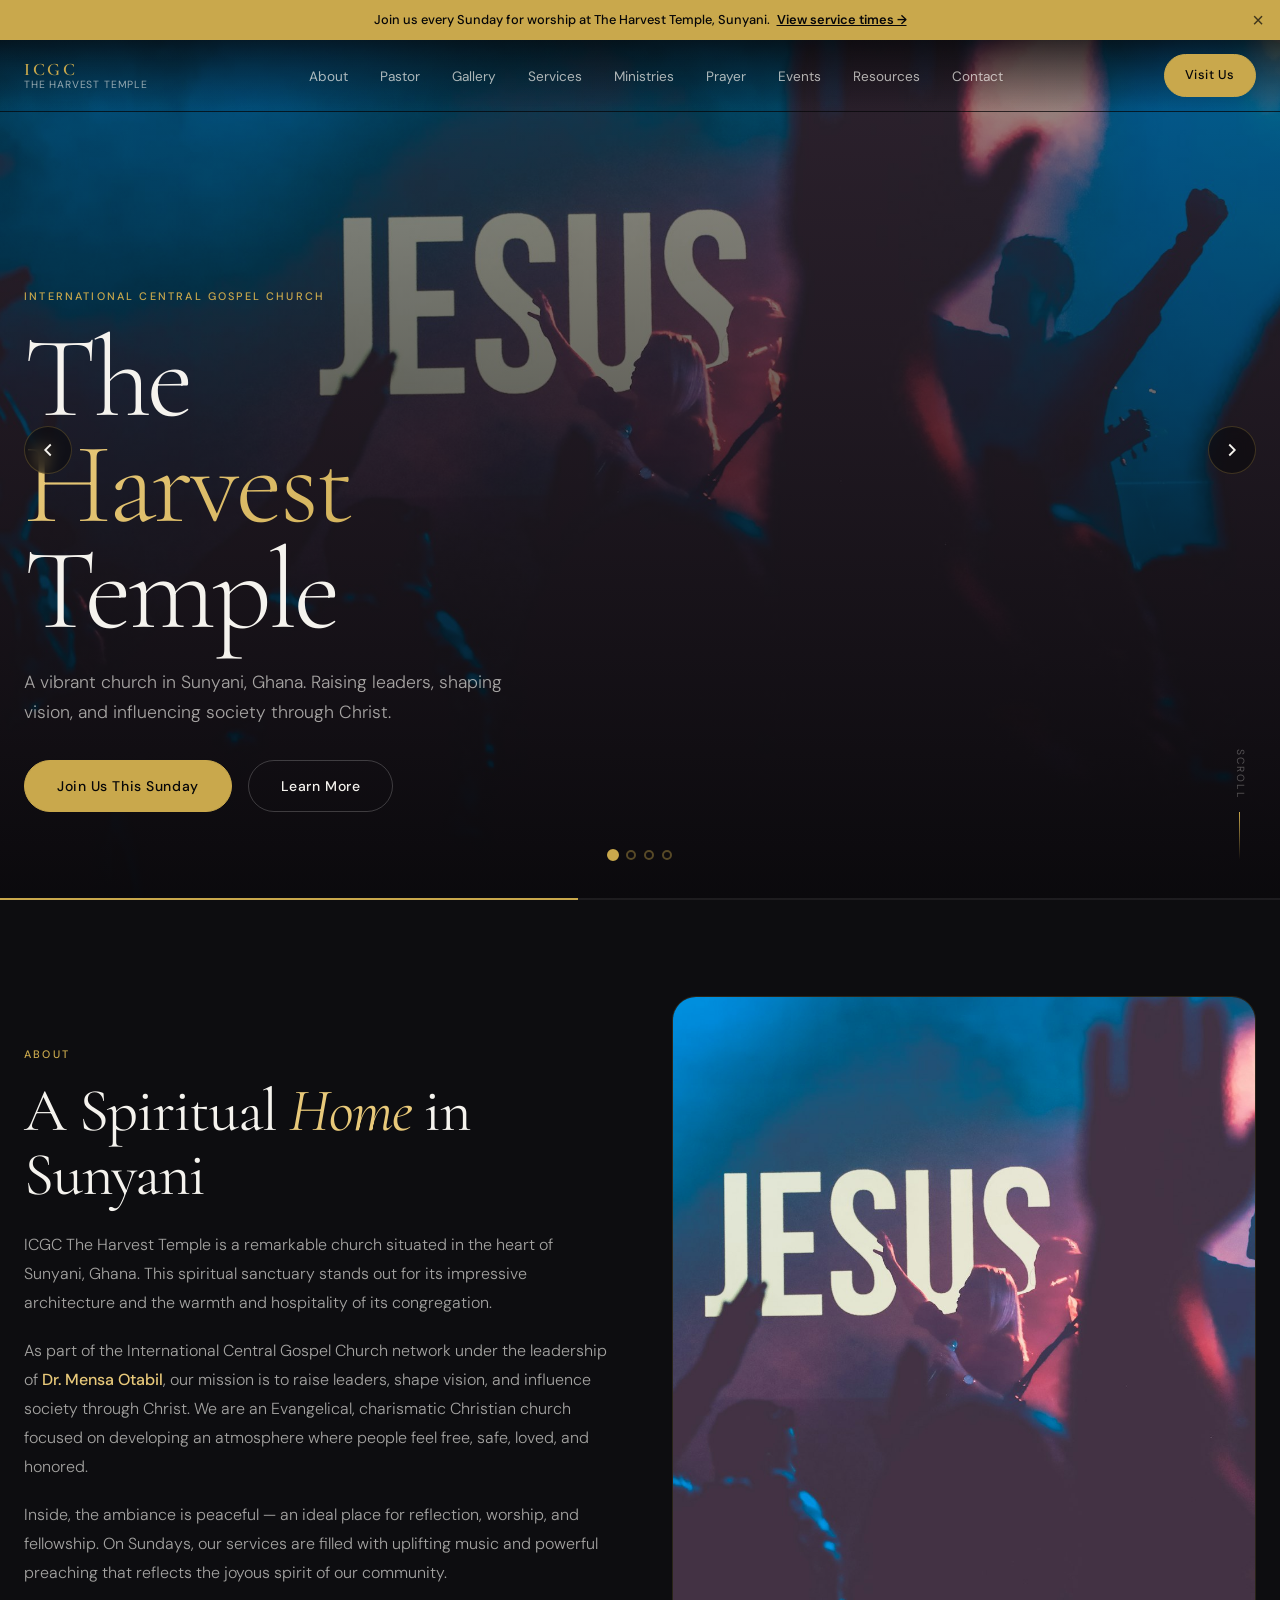
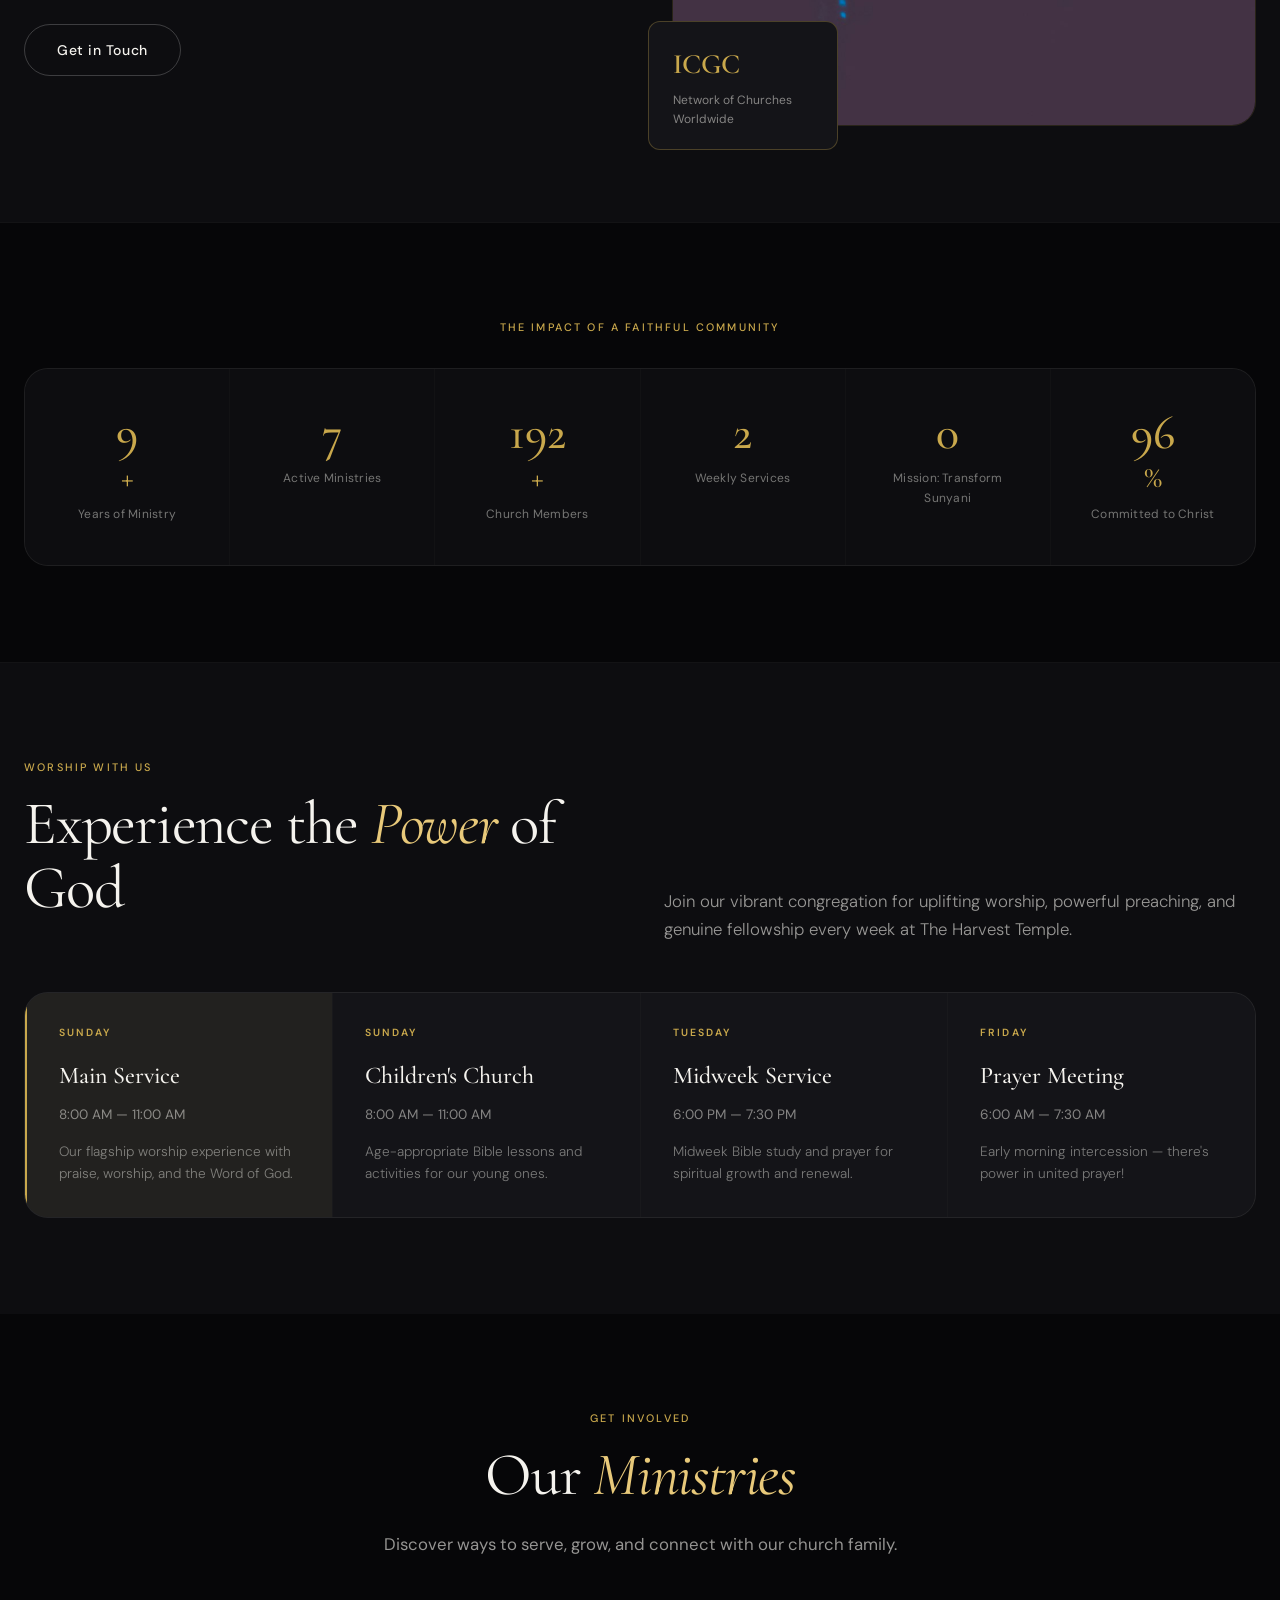
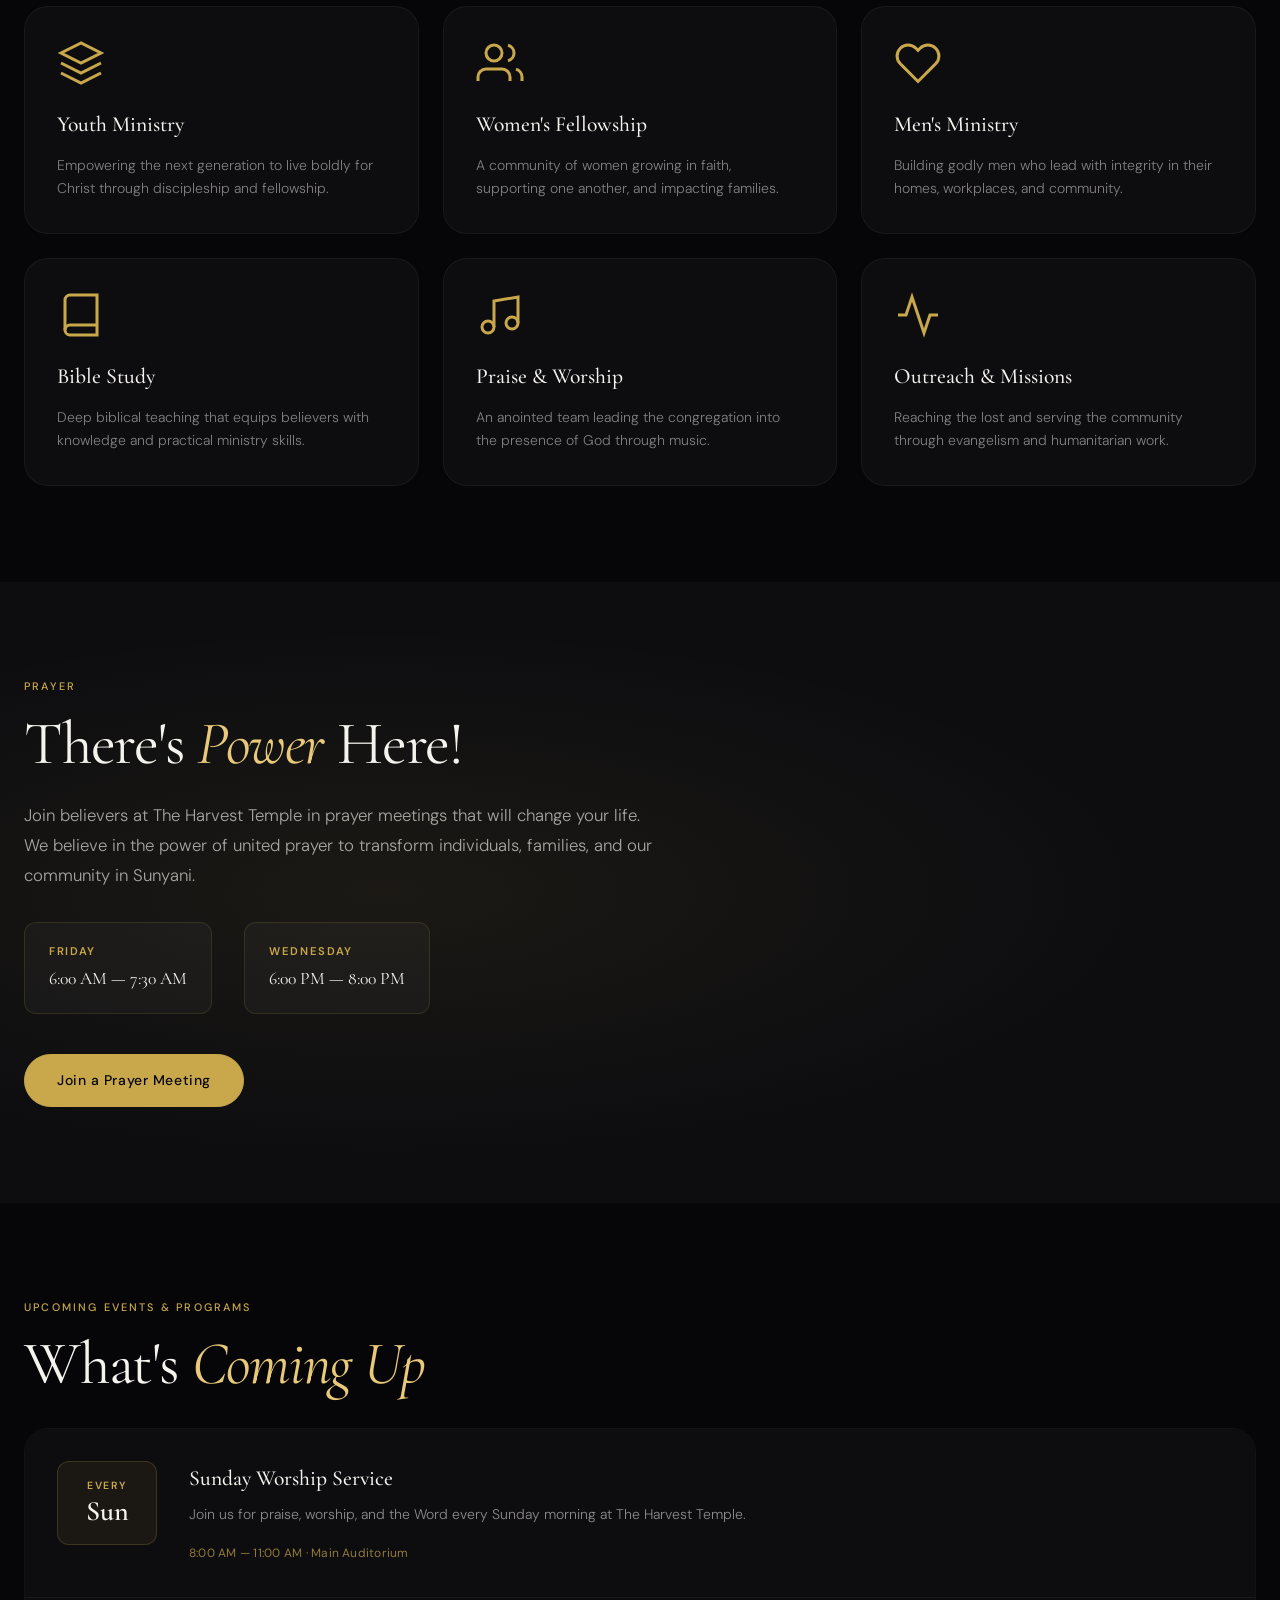
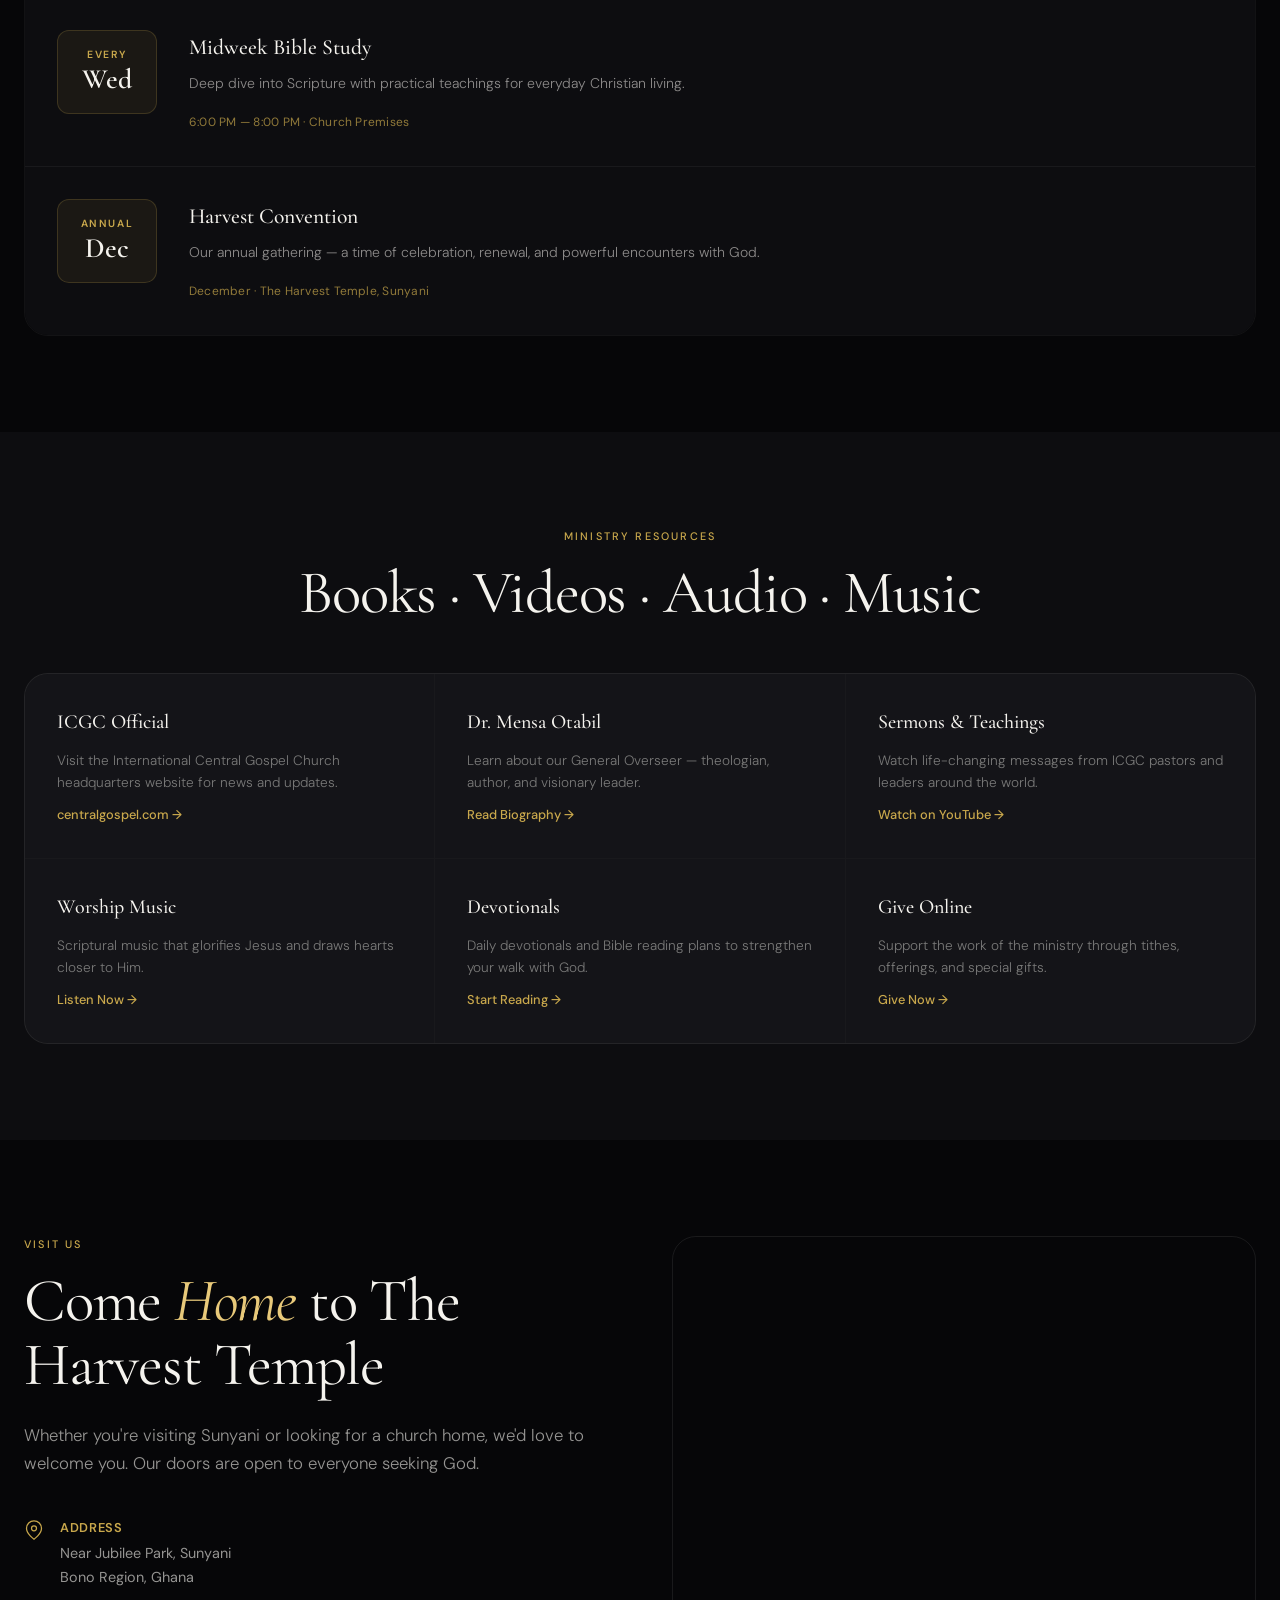
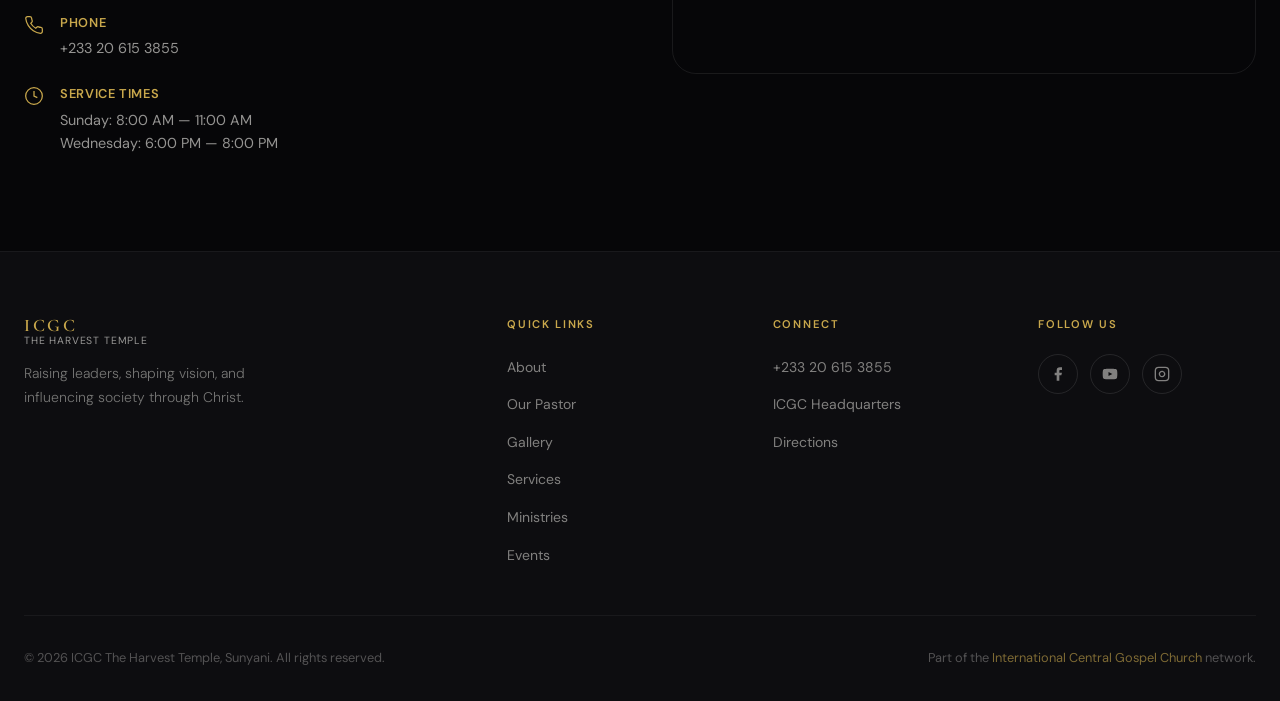
==== commit ab1eb98a: "Updated website" ====
--- a/index.html
+++ b/index.html
@@ -32,6 +32,7 @@
       <ul class="nav-links" id="navLinks">
         <li><a href="#about">About</a></li>
         <li><a href="pastor.html">Pastor</a></li>
+        <li><a href="gallery.html">Gallery</a></li>
         <li><a href="#services">Services</a></li>
         <li><a href="#ministries">Ministries</a></li>
         <li><a href="#prayer">Prayer</a></li>
@@ -179,7 +180,7 @@
       <p class="section-label text-center">The impact of a faithful community</p>
       <div class="stats-grid">
         <div class="stat-card">
-          <span class="stat-number" data-count="15">0</span>
+          <span class="stat-number" data-count="10">0</span>
           <span class="stat-suffix">+</span>
           <span class="stat-label">Years of Ministry</span>
         </div>
@@ -188,7 +189,7 @@
           <span class="stat-label">Active Ministries</span>
         </div>
         <div class="stat-card">
-          <span class="stat-number" data-count="500">0</span>
+          <span class="stat-number" data-count="200">0</span>
           <span class="stat-suffix">+</span>
           <span class="stat-label">Church Members</span>
         </div>
@@ -236,9 +237,9 @@
           <p class="service-desc">Age-appropriate Bible lessons and activities for our young ones.</p>
         </div>
         <div class="service-card">
-          <div class="service-day">Wednesday</div>
+          <div class="service-day">Tuesday</div>
           <h3 class="service-name">Midweek Service</h3>
-          <p class="service-time">6:00 PM &mdash; 8:00 PM</p>
+          <p class="service-time">6:00 PM &mdash; 7:30 PM</p>
           <p class="service-desc">Midweek Bible study and prayer for spiritual growth and renewal.</p>
         </div>
         <div class="service-card">
@@ -479,6 +480,7 @@
           <ul>
             <li><a href="#about">About</a></li>
             <li><a href="pastor.html">Our Pastor</a></li>
+            <li><a href="gallery.html">Gallery</a></li>
             <li><a href="#services">Services</a></li>
             <li><a href="#ministries">Ministries</a></li>
             <li><a href="#events">Events</a></li>
--- a/css/style.css
+++ b/css/style.css
@@ -1529,3 +1529,785 @@
     display: inline-block;
   }
 }
+
+/* ===== GALLERY PAGE ===== */
+.page-gallery .site-header--solid {
+  background: transparent;
+  border-bottom: 1px solid rgba(255, 255, 255, 0.06);
+}
+
+.page-gallery .site-header--solid.scrolled {
+  background: rgba(6, 6, 8, 0.95);
+}
+
+/* Cinematic Hero */
+.gallery-hero {
+  position: relative;
+  min-height: 85vh;
+  display: flex;
+  align-items: flex-end;
+  padding-bottom: 4rem;
+  overflow: hidden;
+}
+
+.gallery-hero-media {
+  position: absolute;
+  inset: 0;
+  z-index: 0;
+}
+
+.gallery-hero-img {
+  width: 100%;
+  height: 100%;
+  object-fit: cover;
+  transform: scale(1.05);
+  animation: galleryHeroZoom 20s ease-in-out infinite alternate;
+}
+
+@keyframes galleryHeroZoom {
+  from { transform: scale(1.05); }
+  to { transform: scale(1.12); }
+}
+
+.gallery-hero-gradient {
+  position: absolute;
+  inset: 0;
+  background:
+    linear-gradient(to top, var(--black) 0%, rgba(6, 6, 8, 0.7) 35%, rgba(6, 6, 8, 0.3) 60%, rgba(6, 6, 8, 0.5) 100%),
+    linear-gradient(to right, rgba(6, 6, 8, 0.85) 0%, transparent 55%),
+    radial-gradient(ellipse at 80% 20%, rgba(201, 168, 76, 0.12) 0%, transparent 50%);
+}
+
+.gallery-hero-inner {
+  position: relative;
+  z-index: 1;
+  display: flex;
+  align-items: flex-end;
+  justify-content: space-between;
+  gap: 3rem;
+  padding-top: calc(var(--header-height) + var(--announcement-height) + 6rem);
+  width: 100%;
+}
+
+body.no-announcement .gallery-hero-inner {
+  padding-top: calc(var(--header-height) + 6rem);
+}
+
+.gallery-hero-title {
+  font-family: var(--font-display);
+  font-size: clamp(3rem, 7vw, 5.5rem);
+  font-weight: 400;
+  line-height: 1;
+  letter-spacing: -0.03em;
+  margin-bottom: 1.25rem;
+}
+
+.gallery-hero-title em {
+  font-style: italic;
+  color: var(--gold-light);
+}
+
+.gallery-hero-desc {
+  font-size: 1.1rem;
+  color: rgba(245, 243, 238, 0.6);
+  max-width: 480px;
+  line-height: 1.7;
+  font-weight: 300;
+}
+
+.gallery-hero-stats {
+  display: flex;
+  align-items: center;
+  gap: 2rem;
+  flex-shrink: 0;
+  padding: 1.75rem 2.25rem;
+  background: rgba(13, 13, 16, 0.6);
+  backdrop-filter: blur(20px);
+  -webkit-backdrop-filter: blur(20px);
+  border: 1px solid rgba(201, 168, 76, 0.2);
+  border-radius: var(--radius-lg);
+}
+
+.gallery-stat {
+  display: flex;
+  flex-direction: column;
+  align-items: center;
+  gap: 0.25rem;
+}
+
+.gallery-stat-number {
+  font-family: var(--font-display);
+  font-size: 2.5rem;
+  font-weight: 500;
+  color: var(--gold-light);
+  line-height: 1;
+}
+
+.gallery-stat-label {
+  font-size: 0.65rem;
+  font-weight: 600;
+  letter-spacing: 0.18em;
+  text-transform: uppercase;
+  color: rgba(245, 243, 238, 0.45);
+}
+
+.gallery-stat-divider {
+  width: 1px;
+  height: 48px;
+  background: rgba(201, 168, 76, 0.25);
+}
+
+.gallery-hero-scroll {
+  position: absolute;
+  bottom: 2rem;
+  left: 50%;
+  transform: translateX(-50%);
+  z-index: 1;
+  display: flex;
+  flex-direction: column;
+  align-items: center;
+  gap: 0.75rem;
+  color: rgba(245, 243, 238, 0.4);
+  font-size: 0.65rem;
+  font-weight: 500;
+  letter-spacing: 0.2em;
+  text-transform: uppercase;
+}
+
+/* Gallery Main Section */
+.gallery-section {
+  background: var(--black);
+  padding: 5rem 0 6rem;
+  position: relative;
+}
+
+.gallery-section::before {
+  content: '';
+  position: absolute;
+  top: 0;
+  left: 50%;
+  transform: translateX(-50%);
+  width: 1px;
+  height: 80px;
+  background: linear-gradient(to bottom, var(--gold), transparent);
+  opacity: 0.4;
+}
+
+.gallery-toolbar {
+  display: flex;
+  align-items: flex-end;
+  justify-content: space-between;
+  gap: 2rem;
+  margin-bottom: 3.5rem;
+  flex-wrap: wrap;
+}
+
+.gallery-section-title {
+  font-family: var(--font-display);
+  font-size: clamp(2rem, 4vw, 3rem);
+  font-weight: 400;
+  line-height: 1.1;
+  margin-bottom: 0.5rem;
+}
+
+.gallery-section-title em {
+  font-style: italic;
+  color: var(--gold-light);
+}
+
+.gallery-section-desc {
+  font-size: 0.9rem;
+  color: rgba(245, 243, 238, 0.4);
+  font-weight: 300;
+}
+
+.gallery-filters {
+  display: flex;
+  flex-wrap: wrap;
+  gap: 0.35rem;
+  padding: 0.35rem;
+  background: var(--dark-mid);
+  border: 1px solid rgba(255, 255, 255, 0.06);
+  border-radius: 999px;
+}
+
+.gallery-filter {
+  padding: 0.6rem 1.4rem;
+  font-family: var(--font-body);
+  font-size: 0.72rem;
+  font-weight: 500;
+  letter-spacing: 0.06em;
+  text-transform: uppercase;
+  color: rgba(245, 243, 238, 0.5);
+  background: transparent;
+  border: none;
+  border-radius: 999px;
+  cursor: pointer;
+  transition: all 0.35s cubic-bezier(0.4, 0, 0.2, 1);
+}
+
+.gallery-filter:hover {
+  color: var(--gold-light);
+}
+
+.gallery-filter.active {
+  background: var(--gold);
+  color: var(--black);
+  box-shadow: 0 4px 20px rgba(201, 168, 76, 0.3);
+}
+
+/* Bento Grid */
+.gallery-grid {
+  display: grid;
+  grid-template-columns: repeat(12, 1fr);
+  grid-auto-rows: 240px;
+  gap: 1.5rem;
+}
+
+.gallery-item {
+  position: relative;
+  border-radius: var(--radius-lg);
+  transition: opacity 0.45s ease, transform 0.45s ease;
+  animation: galleryItemIn 0.8s cubic-bezier(0.4, 0, 0.2, 1) backwards;
+  animation-delay: var(--delay, 0ms);
+}
+
+@keyframes galleryItemIn {
+  from {
+    opacity: 0;
+    transform: translateY(32px);
+  }
+  to {
+    opacity: 1;
+    transform: translateY(0);
+  }
+}
+
+.gallery-item.hidden {
+  display: none;
+}
+
+.gallery-item--feature { grid-column: span 7; grid-row: span 2; }
+.gallery-item--wide { grid-column: span 8; }
+.gallery-item--wide.gallery-item--full { grid-column: span 12; grid-row: span 1; min-height: 280px; }
+.gallery-item--tall { grid-column: span 5; grid-row: span 2; }
+.gallery-item:not(.gallery-item--feature):not(.gallery-item--wide):not(.gallery-item--tall) { grid-column: span 4; }
+
+.gallery-item-btn {
+  display: block;
+  width: 100%;
+  height: 100%;
+  padding: 0;
+  border: none;
+  background: none;
+  cursor: pointer;
+  border-radius: var(--radius-lg);
+}
+
+.gallery-item-frame {
+  position: relative;
+  width: 100%;
+  height: 100%;
+  border-radius: var(--radius-lg);
+  overflow: hidden;
+  border: 1px solid rgba(255, 255, 255, 0.06);
+  transition: border-color var(--transition), box-shadow var(--transition), transform var(--transition);
+}
+
+.gallery-item-btn:hover .gallery-item-frame,
+.gallery-item-btn:focus-visible .gallery-item-frame {
+  border-color: rgba(201, 168, 76, 0.45);
+  box-shadow: 0 20px 60px rgba(0, 0, 0, 0.5), 0 0 0 1px rgba(201, 168, 76, 0.15);
+  transform: translateY(-4px);
+}
+
+.gallery-item img {
+  width: 100%;
+  height: 100%;
+  object-fit: cover;
+  transition: transform 0.7s cubic-bezier(0.4, 0, 0.2, 1);
+}
+
+.gallery-item-shine {
+  position: absolute;
+  inset: 0;
+  background: linear-gradient(
+    135deg,
+    rgba(255, 255, 255, 0.08) 0%,
+    transparent 40%,
+    transparent 100%
+  );
+  opacity: 0;
+  transition: opacity var(--transition);
+  pointer-events: none;
+  z-index: 1;
+}
+
+.gallery-item-btn:hover .gallery-item-shine {
+  opacity: 1;
+}
+
+.gallery-item-btn:hover img,
+.gallery-item-btn:focus-visible img {
+  transform: scale(1.08);
+}
+
+.gallery-item-overlay {
+  position: absolute;
+  inset: 0;
+  background: linear-gradient(
+    to top,
+    rgba(6, 6, 8, 0.95) 0%,
+    rgba(6, 6, 8, 0.5) 40%,
+    rgba(6, 6, 8, 0.1) 70%,
+    transparent 100%
+  );
+  display: flex;
+  flex-direction: column;
+  justify-content: flex-end;
+  padding: 1.75rem;
+  z-index: 2;
+  transition: background var(--transition);
+}
+
+.gallery-item-btn:hover .gallery-item-overlay {
+  background: linear-gradient(
+    to top,
+    rgba(6, 6, 8, 0.98) 0%,
+    rgba(6, 6, 8, 0.65) 50%,
+    rgba(6, 6, 8, 0.2) 100%
+  );
+}
+
+.gallery-item-index {
+  position: absolute;
+  top: 1.25rem;
+  left: 1.25rem;
+  font-family: var(--font-display);
+  font-size: 0.85rem;
+  font-weight: 500;
+  color: rgba(201, 168, 76, 0.7);
+  letter-spacing: 0.05em;
+}
+
+.gallery-item-info {
+  transform: translateY(8px);
+  transition: transform var(--transition);
+}
+
+.gallery-item-btn:hover .gallery-item-info {
+  transform: translateY(0);
+}
+
+.gallery-item-tag {
+  display: inline-block;
+  font-size: 0.6rem;
+  font-weight: 600;
+  letter-spacing: 0.2em;
+  text-transform: uppercase;
+  color: var(--gold);
+  margin-bottom: 0.5rem;
+  padding: 0.25rem 0.6rem;
+  background: rgba(201, 168, 76, 0.12);
+  border-radius: 4px;
+}
+
+.gallery-item-title {
+  font-family: var(--font-display);
+  font-size: clamp(1.25rem, 2.5vw, 1.85rem);
+  font-weight: 500;
+  color: var(--white);
+  line-height: 1.15;
+  margin-bottom: 0.35rem;
+}
+
+.gallery-item--feature .gallery-item-title {
+  font-size: clamp(1.75rem, 3vw, 2.5rem);
+}
+
+.gallery-item-desc {
+  font-size: 0.85rem;
+  color: rgba(245, 243, 238, 0.55);
+  line-height: 1.5;
+  font-weight: 300;
+  max-width: 320px;
+  opacity: 0;
+  transform: translateY(6px);
+  transition: opacity var(--transition), transform var(--transition);
+}
+
+.gallery-item-btn:hover .gallery-item-desc {
+  opacity: 1;
+  transform: translateY(0);
+}
+
+.gallery-item-action {
+  position: absolute;
+  top: 1.25rem;
+  right: 1.25rem;
+  display: inline-flex;
+  align-items: center;
+  gap: 0.4rem;
+  font-size: 0.68rem;
+  font-weight: 600;
+  letter-spacing: 0.1em;
+  text-transform: uppercase;
+  color: var(--gold-light);
+  opacity: 0;
+  transform: translateY(-6px);
+  transition: opacity var(--transition), transform var(--transition);
+}
+
+.gallery-item-action svg {
+  width: 14px;
+  height: 14px;
+  transition: transform var(--transition);
+}
+
+.gallery-item-btn:hover .gallery-item-action {
+  opacity: 1;
+  transform: translateY(0);
+}
+
+.gallery-item-btn:hover .gallery-item-action svg {
+  transform: translateX(3px);
+}
+
+/* CTA Banner */
+.gallery-cta-banner {
+  position: relative;
+  padding: 7rem 0;
+  overflow: hidden;
+}
+
+.gallery-cta-bg {
+  position: absolute;
+  inset: 0;
+}
+
+.gallery-cta-bg img {
+  width: 100%;
+  height: 100%;
+  object-fit: cover;
+  filter: blur(3px);
+  transform: scale(1.08);
+}
+
+.gallery-cta-overlay {
+  position: absolute;
+  inset: 0;
+  background:
+    linear-gradient(135deg, rgba(6, 6, 8, 0.92) 0%, rgba(6, 6, 8, 0.75) 50%, rgba(6, 6, 8, 0.88) 100%),
+    radial-gradient(ellipse at 50% 50%, rgba(201, 168, 76, 0.1) 0%, transparent 60%);
+}
+
+.gallery-cta-inner {
+  position: relative;
+  z-index: 1;
+  text-align: center;
+  max-width: 640px;
+  margin: 0 auto;
+}
+
+.gallery-cta-title {
+  font-family: var(--font-display);
+  font-size: clamp(2.2rem, 5vw, 3.5rem);
+  font-weight: 400;
+  line-height: 1.1;
+  margin-bottom: 1.25rem;
+}
+
+.gallery-cta-title em {
+  font-style: italic;
+  color: var(--gold-light);
+}
+
+.gallery-cta-text {
+  font-size: 1.05rem;
+  color: rgba(245, 243, 238, 0.6);
+  line-height: 1.75;
+  font-weight: 300;
+  margin-bottom: 2.5rem;
+}
+
+.gallery-cta-actions {
+  display: flex;
+  flex-wrap: wrap;
+  gap: 1rem;
+  justify-content: center;
+}
+
+/* Lightbox */
+.lightbox {
+  position: fixed;
+  inset: 0;
+  z-index: 1000;
+  display: flex;
+  align-items: center;
+  justify-content: center;
+  padding: 1.5rem;
+  opacity: 0;
+  visibility: hidden;
+  transition: opacity 0.4s ease, visibility 0.4s ease;
+}
+
+.lightbox.open {
+  opacity: 1;
+  visibility: visible;
+}
+
+.lightbox-backdrop {
+  position: absolute;
+  inset: 0;
+  background: rgba(6, 6, 8, 0.97);
+  backdrop-filter: blur(24px);
+  -webkit-backdrop-filter: blur(24px);
+}
+
+.lightbox-layout {
+  position: relative;
+  z-index: 1;
+  display: grid;
+  grid-template-columns: 1fr 320px;
+  gap: 2rem;
+  max-width: 1200px;
+  width: 100%;
+  max-height: 90vh;
+  align-items: stretch;
+}
+
+.lightbox-image-wrap {
+  display: flex;
+  align-items: center;
+  justify-content: center;
+  overflow: hidden;
+  border-radius: var(--radius-lg);
+  border: 1px solid rgba(201, 168, 76, 0.15);
+  background: var(--dark);
+}
+
+.lightbox-image {
+  max-height: 82vh;
+  width: auto;
+  max-width: 100%;
+  object-fit: contain;
+  opacity: 1;
+  transition: opacity 0.3s ease;
+}
+
+.lightbox-image.changing {
+  opacity: 0;
+}
+
+.lightbox-sidebar {
+  display: flex;
+  flex-direction: column;
+  padding: 1.5rem 0;
+}
+
+.lightbox-tag {
+  display: inline-block;
+  font-size: 0.62rem;
+  font-weight: 600;
+  letter-spacing: 0.2em;
+  text-transform: uppercase;
+  color: var(--gold);
+  margin-bottom: 0.75rem;
+  padding: 0.3rem 0.65rem;
+  background: rgba(201, 168, 76, 0.1);
+  border-radius: 4px;
+  align-self: flex-start;
+}
+
+.lightbox-sidebar h3 {
+  font-family: var(--font-display);
+  font-size: 2rem;
+  font-weight: 500;
+  color: var(--white);
+  line-height: 1.15;
+  margin-bottom: 0.75rem;
+}
+
+.lightbox-desc {
+  font-size: 0.9rem;
+  color: rgba(245, 243, 238, 0.5);
+  line-height: 1.65;
+  font-weight: 300;
+  margin-bottom: 1.5rem;
+  flex: 1;
+}
+
+.lightbox-counter {
+  font-size: 0.75rem;
+  color: rgba(245, 243, 238, 0.35);
+  letter-spacing: 0.12em;
+  text-transform: uppercase;
+  margin-bottom: 1.5rem;
+}
+
+.lightbox-thumbs {
+  display: flex;
+  gap: 0.5rem;
+  flex-wrap: wrap;
+}
+
+.lightbox-thumb {
+  width: 56px;
+  height: 56px;
+  padding: 0;
+  border: 2px solid transparent;
+  border-radius: 8px;
+  overflow: hidden;
+  cursor: pointer;
+  opacity: 0.45;
+  transition: opacity var(--transition), border-color var(--transition), transform var(--transition);
+  background: none;
+}
+
+.lightbox-thumb:hover {
+  opacity: 0.75;
+}
+
+.lightbox-thumb.active {
+  opacity: 1;
+  border-color: var(--gold);
+  transform: scale(1.05);
+}
+
+.lightbox-thumb img {
+  width: 100%;
+  height: 100%;
+  object-fit: cover;
+}
+
+.lightbox-close {
+  position: absolute;
+  top: 1.25rem;
+  right: 1.25rem;
+  z-index: 2;
+  width: 48px;
+  height: 48px;
+  border: 1px solid rgba(255, 255, 255, 0.12);
+  border-radius: 50%;
+  background: rgba(255, 255, 255, 0.04);
+  color: var(--white);
+  cursor: pointer;
+  transition: all var(--transition);
+  display: flex;
+  align-items: center;
+  justify-content: center;
+}
+
+.lightbox-close svg { width: 20px; height: 20px; }
+
+.lightbox-close:hover {
+  border-color: var(--gold);
+  color: var(--gold);
+  background: rgba(201, 168, 76, 0.1);
+}
+
+.lightbox-nav {
+  position: absolute;
+  top: 50%;
+  transform: translateY(-50%);
+  z-index: 2;
+  width: 52px;
+  height: 52px;
+  border: 1px solid rgba(255, 255, 255, 0.12);
+  border-radius: 50%;
+  background: rgba(255, 255, 255, 0.04);
+  color: var(--white);
+  cursor: pointer;
+  transition: all var(--transition);
+  display: flex;
+  align-items: center;
+  justify-content: center;
+}
+
+.lightbox-nav svg { width: 22px; height: 22px; }
+
+.lightbox-nav:hover {
+  border-color: var(--gold);
+  color: var(--gold);
+  background: rgba(201, 168, 76, 0.1);
+}
+
+.lightbox-prev { left: 1.25rem; }
+.lightbox-next { right: 1.25rem; }
+
+@media (max-width: 1024px) {
+  .gallery-grid {
+    grid-template-columns: repeat(6, 1fr);
+    grid-auto-rows: 220px;
+  }
+
+  .gallery-item--feature { grid-column: span 6; grid-row: span 2; }
+  .gallery-item--wide { grid-column: span 6; }
+  .gallery-item:not(.gallery-item--feature):not(.gallery-item--wide):not(.gallery-item--tall) { grid-column: span 3; }
+
+  .lightbox-layout {
+    grid-template-columns: 1fr;
+    max-height: none;
+    overflow-y: auto;
+  }
+
+  .lightbox-sidebar {
+    padding: 0;
+  }
+
+  .lightbox-image { max-height: 55vh; }
+}
+
+@media (max-width: 768px) {
+  .gallery-hero {
+    min-height: 75vh;
+    padding-bottom: 5rem;
+  }
+
+  .gallery-hero-inner {
+    flex-direction: column;
+    align-items: flex-start;
+    gap: 2rem;
+  }
+
+  .gallery-hero-stats {
+    width: 100%;
+    justify-content: center;
+  }
+
+  .gallery-hero-scroll { display: none; }
+
+  .gallery-toolbar {
+    flex-direction: column;
+    align-items: flex-start;
+  }
+
+  .gallery-filters {
+    width: 100%;
+    justify-content: center;
+  }
+
+  .gallery-grid {
+    grid-template-columns: 1fr;
+    grid-auto-rows: auto;
+    gap: 1.25rem;
+  }
+
+  .gallery-item,
+  .gallery-item--feature,
+  .gallery-item--wide,
+  .gallery-item--tall {
+    grid-column: span 1 !important;
+    grid-row: span 1 !important;
+    aspect-ratio: 4/3;
+  }
+
+  .gallery-item-desc { opacity: 1; transform: none; }
+  .gallery-item-action { opacity: 1; transform: none; }
+
+  .gallery-cta-banner { padding: 5rem 0; }
+
+  .lightbox-nav { display: none; }
+  .lightbox { padding: 1rem; }
+  .lightbox-close { top: 0.75rem; right: 0.75rem; }
+}
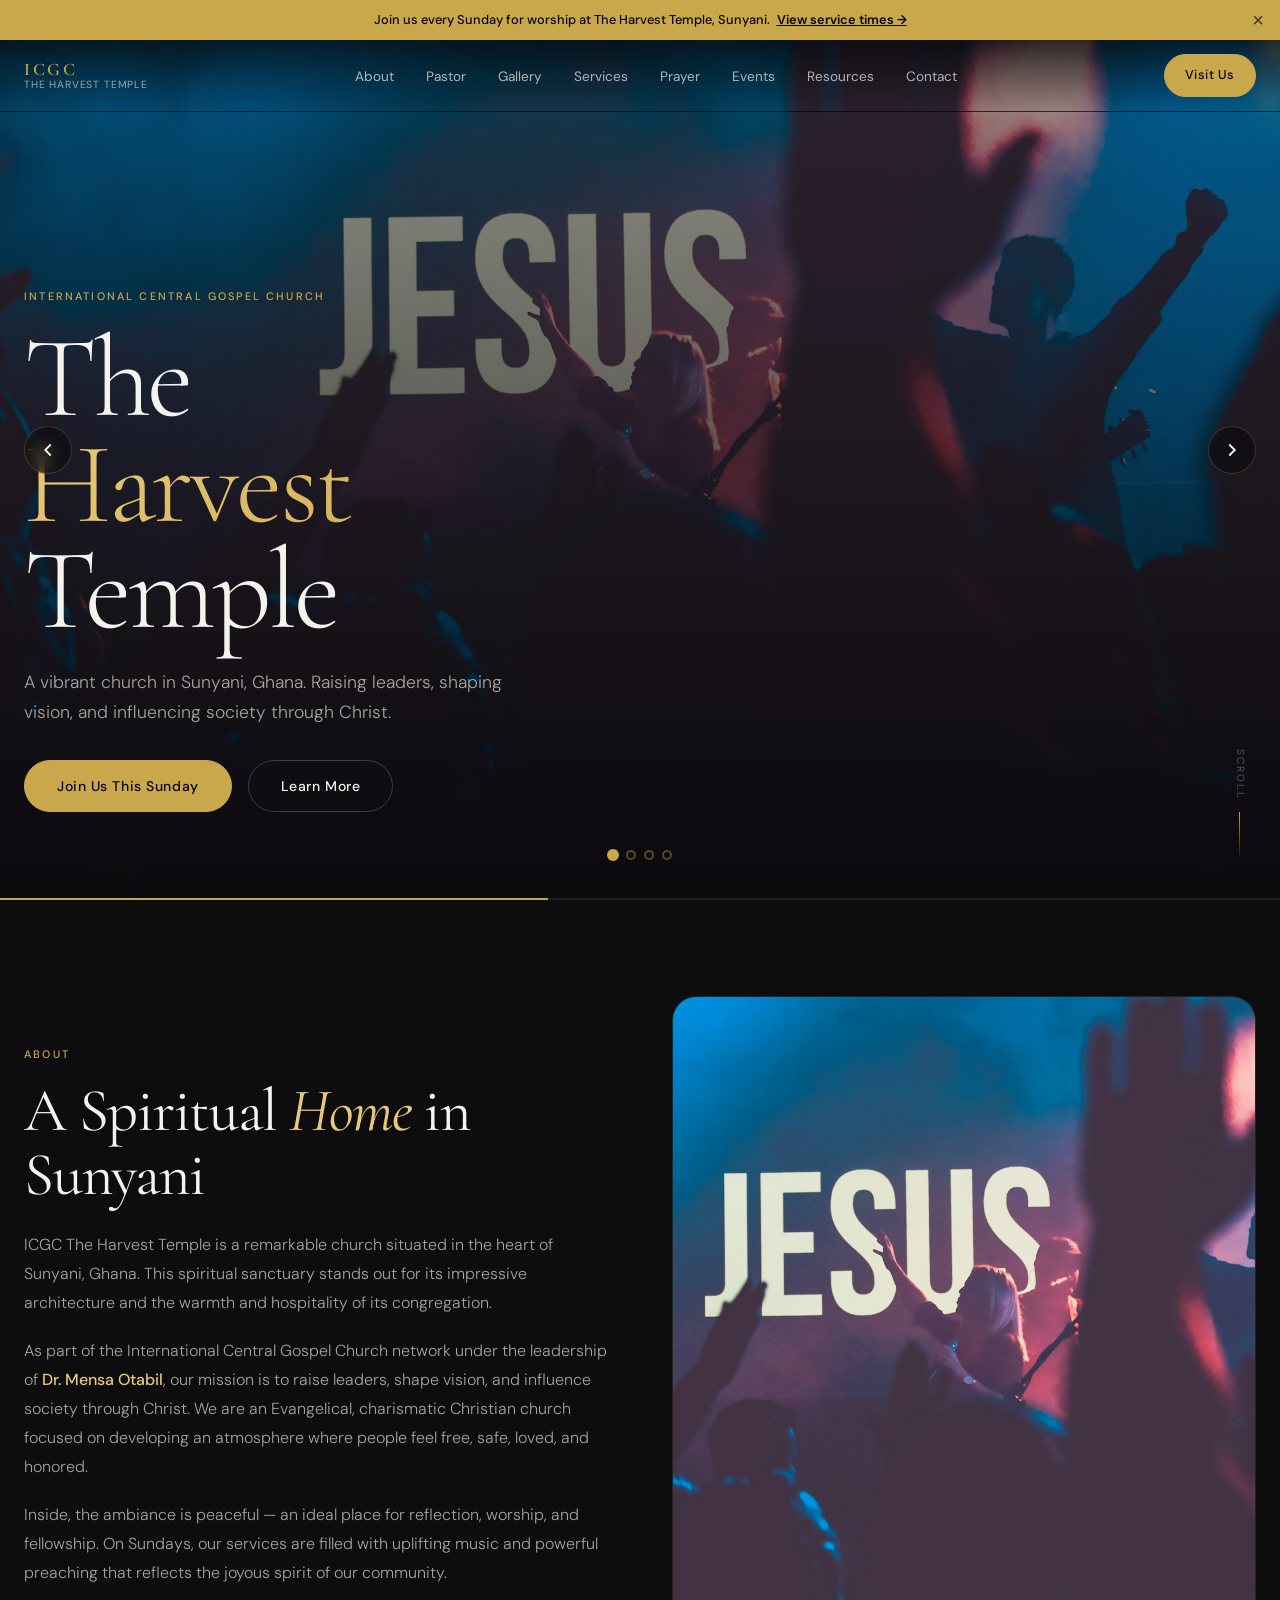
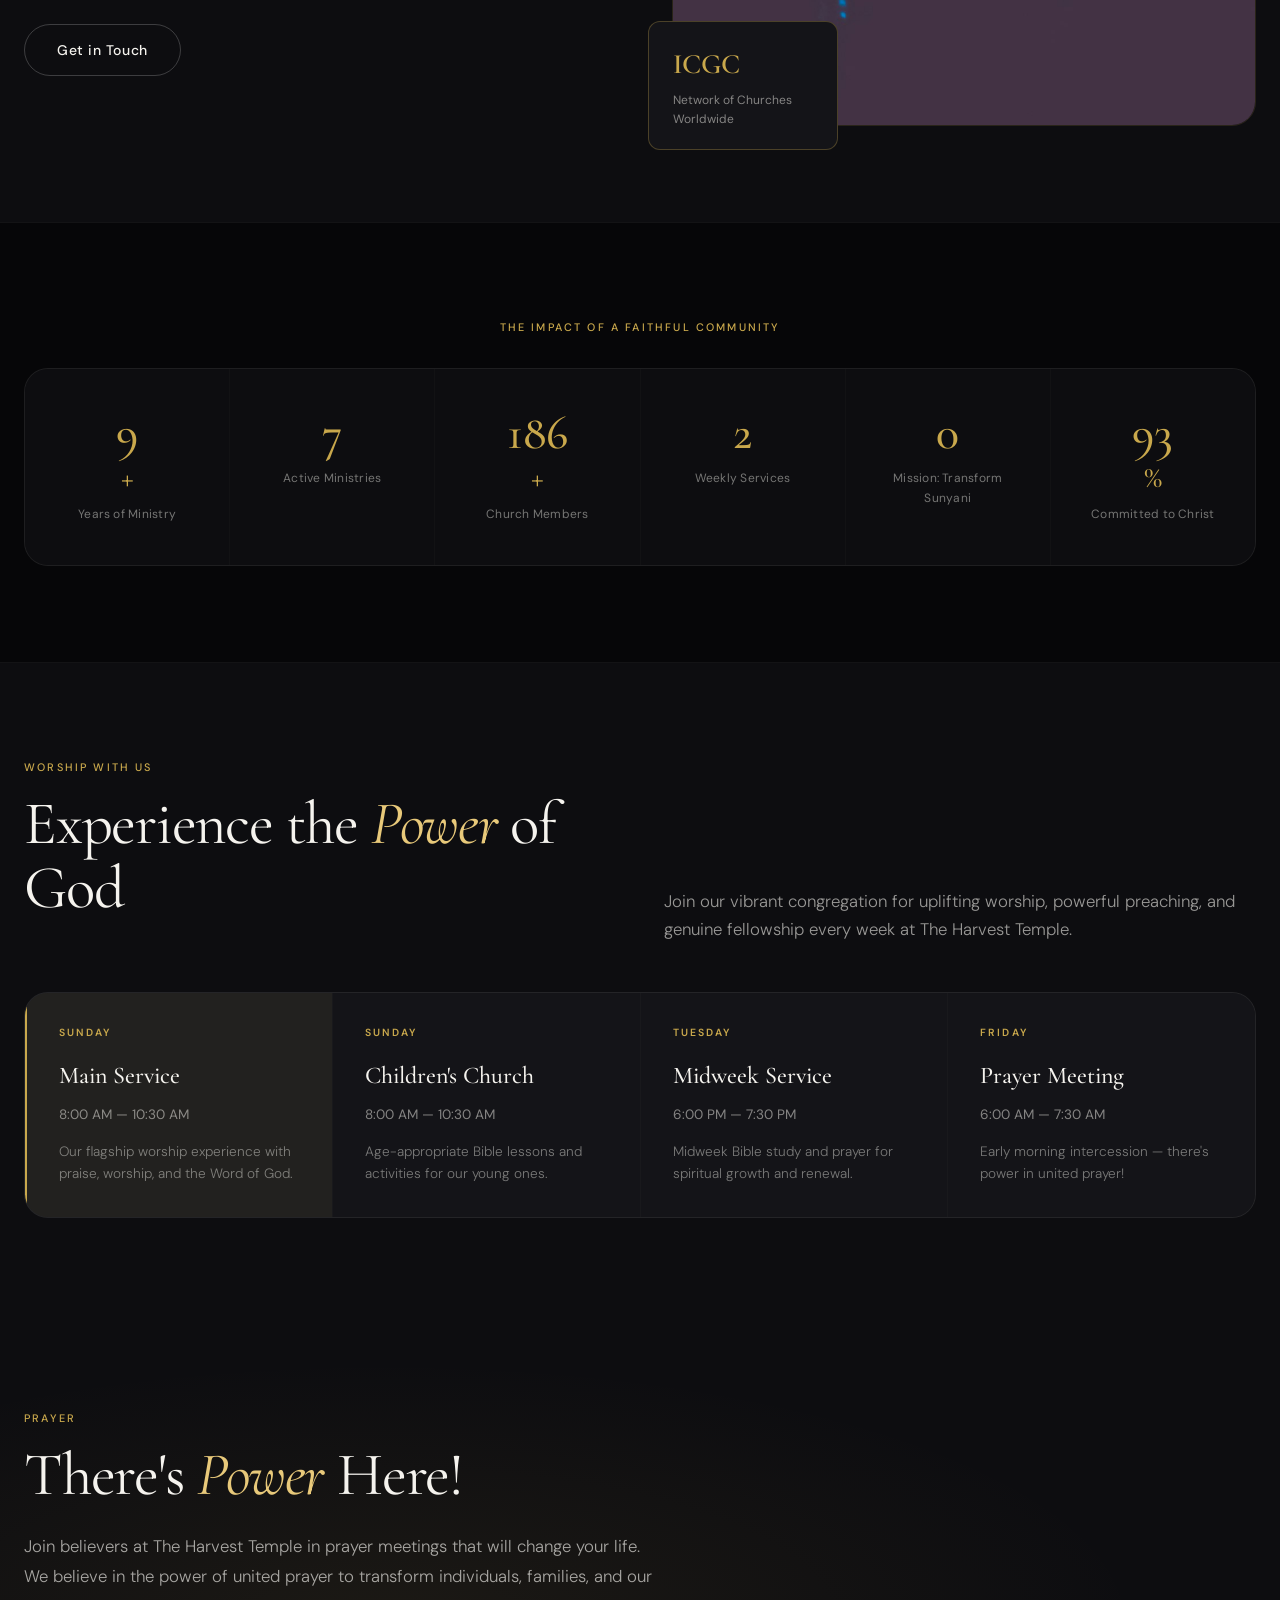
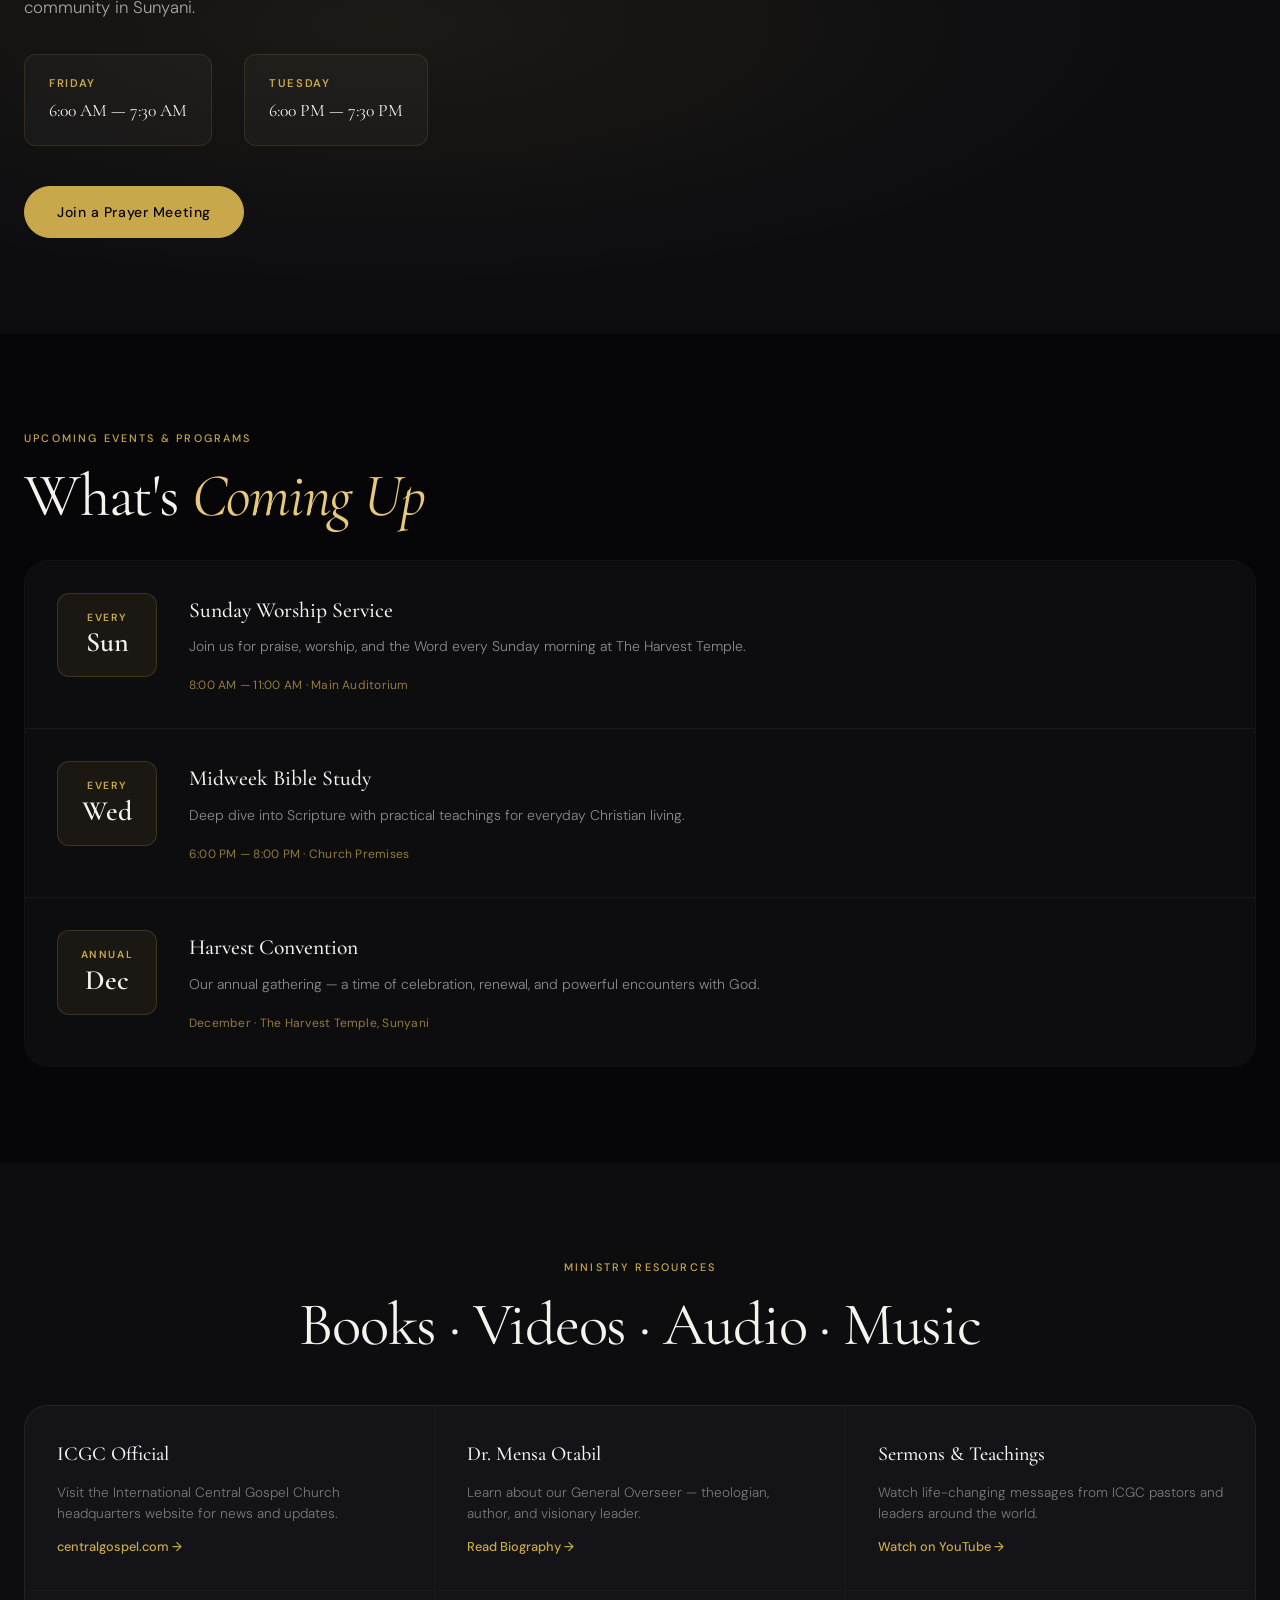
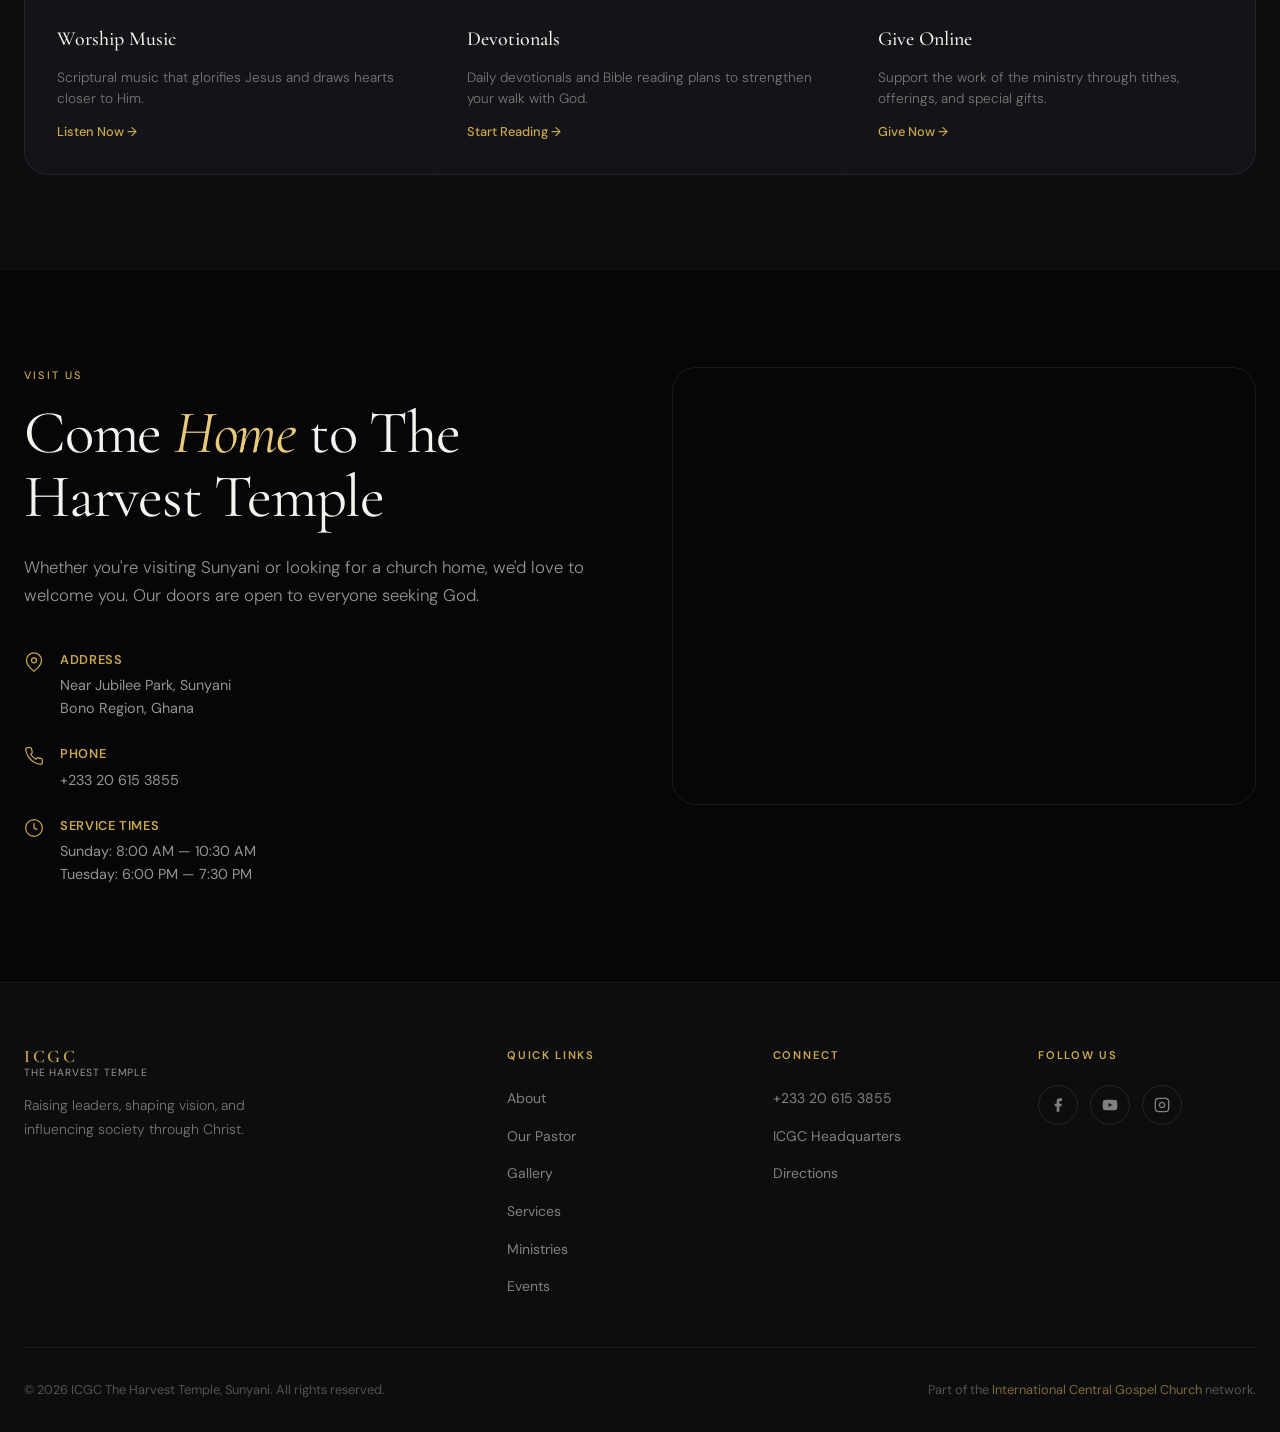
==== commit 1768b3ba: "Updated website" ====
--- a/index.html
+++ b/index.html
@@ -34,7 +34,7 @@
         <li><a href="pastor.html">Pastor</a></li>
         <li><a href="gallery.html">Gallery</a></li>
         <li><a href="#services">Services</a></li>
-        <li><a href="#ministries">Ministries</a></li>
+        <!-- <li><a href="#ministries">Ministries</a></li> -->
         <li><a href="#prayer">Prayer</a></li>
         <li><a href="#events">Events</a></li>
         <li><a href="#resources">Resources</a></li>
@@ -78,7 +78,7 @@
         <div class="slide-content">
           <p class="section-label slide-label">Every Sunday</p>
           <h2 class="slide-title slide-title-sm">Sunday Service</h2>
-          <p class="slide-time">8:00 AM &mdash; 11:00 AM</p>
+          <p class="slide-time">8:00 AM &mdash; 10:30 AM</p>
           <p class="slide-text">Experience uplifting praise, inspiring messages, and genuine fellowship every Sunday morning at The Harvest Temple.</p>
           <a href="#contact" class="btn btn-gold">Plan Your Visit</a>
         </div>
@@ -102,7 +102,7 @@
         <div class="slide-content">
           <p class="section-label slide-label">Midweek</p>
           <h2 class="slide-title slide-title-sm">Bible Study &amp; Prayer</h2>
-          <p class="slide-time">Wednesday &middot; 6:00 PM &mdash; 8:00 PM</p>
+          <p class="slide-time">Tuesday &middot; 6:00 PM &mdash; 7:30 PM</p>
           <p class="slide-text">Midweek Bible study and prayer for spiritual growth and renewal. We welcome you to be part of us.</p>
           <a href="#services" class="btn btn-gold">All Services</a>
         </div>
@@ -227,13 +227,13 @@
         <div class="service-card featured">
           <div class="service-day">Sunday</div>
           <h3 class="service-name">Main Service</h3>
-          <p class="service-time">8:00 AM &mdash; 11:00 AM</p>
+          <p class="service-time">8:00 AM &mdash; 10:30 AM</p>
           <p class="service-desc">Our flagship worship experience with praise, worship, and the Word of God.</p>
         </div>
         <div class="service-card">
           <div class="service-day">Sunday</div>
           <h3 class="service-name">Children's Church</h3>
-          <p class="service-time">8:00 AM &mdash; 11:00 AM</p>
+          <p class="service-time">8:00 AM &mdash; 10:30 AM</p>
           <p class="service-desc">Age-appropriate Bible lessons and activities for our young ones.</p>
         </div>
         <div class="service-card">
@@ -253,7 +253,7 @@
   </section>
 
   <!-- Ministries Section -->
-  <section class="section ministries-section" id="ministries">
+  <!-- <section class="section ministries-section" id="ministries">
     <div class="container">
       <p class="section-label text-center">Get Involved</p>
       <h2 class="section-title text-center">Our <em>Ministries</em></h2>
@@ -305,7 +305,7 @@
         </div>
       </div>
     </div>
-  </section>
+  </section> -->
 
   <!-- Prayer Section -->
   <section class="section prayer-section" id="prayer">
@@ -325,8 +325,8 @@
             <span class="prayer-time">6:00 AM &mdash; 7:30 AM</span>
           </div>
           <div class="prayer-item">
-            <span class="prayer-day">Wednesday</span>
-            <span class="prayer-time">6:00 PM &mdash; 8:00 PM</span>
+            <span class="prayer-day">Tuesday</span>
+            <span class="prayer-time">6:00 PM &mdash; 7:30 PM</span>
           </div>
         </div>
         <a href="#contact" class="btn btn-gold">Join a Prayer Meeting</a>
@@ -447,7 +447,7 @@
               <svg viewBox="0 0 24 24" fill="none" stroke="currentColor" stroke-width="1.5"><circle cx="12" cy="12" r="10"/><path d="M12 6v6l4 2"/></svg>
               <div>
                 <strong>Service Times</strong>
-                <p>Sunday: 8:00 AM &mdash; 11:00 AM<br>Wednesday: 6:00 PM &mdash; 8:00 PM</p>
+                <p>Sunday: 8:00 AM &mdash; 10:30 AM<br>Tuesday: 6:00 PM &mdash; 7:30 PM</p>
               </div>
             </div>
           </div>
@@ -497,9 +497,9 @@
         <div class="footer-social">
           <h4>Follow Us</h4>
           <div class="social-icons">
-            <a href="#" aria-label="Facebook"><svg viewBox="0 0 24 24" fill="currentColor"><path d="M18 2h-3a5 5 0 0 0-5 5v3H7v4h3v8h4v-8h3l1-4h-4V7a1 1 0 0 1 1-1h3z"/></svg></a>
-            <a href="#" aria-label="YouTube"><svg viewBox="0 0 24 24" fill="currentColor"><path d="M22.54 6.42a2.78 2.78 0 0 0-1.95-1.96C18.88 4 12 4 12 4s-6.88 0-8.59.46a2.78 2.78 0 0 0-1.95 1.96A29 29 0 0 0 1 12a29 29 0 0 0 .46 5.58 2.78 2.78 0 0 0 1.95 1.96C5.12 20 12 20 12 20s6.88 0 8.59-.46a2.78 2.78 0 0 0 1.95-1.96A29 29 0 0 0 23 12a29 29 0 0 0-.46-5.58zM9.75 15.02V8.98L15.5 12l-5.75 3.02z"/></svg></a>
-            <a href="#" aria-label="Instagram"><svg viewBox="0 0 24 24" fill="none" stroke="currentColor" stroke-width="2"><rect x="2" y="2" width="20" height="20" rx="5"/><path d="M16 11.37A4 4 0 1 1 12.63 8 4 4 0 0 1 16 11.37z"/><line x1="17.5" y1="6.5" x2="17.51" y2="6.5"/></svg></a>
+            <a href="web.facebook.com/icgctht" aria-label="Facebook"><svg viewBox="0 0 24 24" fill="currentColor"><path d="M18 2h-3a5 5 0 0 0-5 5v3H7v4h3v8h4v-8h3l1-4h-4V7a1 1 0 0 1 1-1h3z"/></svg></a>
+            <a href="https://www.youtube.com/@ICGCTHEHARVESTTEMPLE" aria-label="YouTube"><svg viewBox="0 0 24 24" fill="currentColor"><path d="M22.54 6.42a2.78 2.78 0 0 0-1.95-1.96C18.88 4 12 4 12 4s-6.88 0-8.59.46a2.78 2.78 0 0 0-1.95 1.96A29 29 0 0 0 1 12a29 29 0 0 0 .46 5.58 2.78 2.78 0 0 0 1.95 1.96C5.12 20 12 20 12 20s6.88 0 8.59-.46a2.78 2.78 0 0 0 1.95-1.96A29 29 0 0 0 23 12a29 29 0 0 0-.46-5.58zM9.75 15.02V8.98L15.5 12l-5.75 3.02z"/></svg></a>
+            <a href="instagram.com/icgctheharvesttemple_" aria-label="Instagram"><svg viewBox="0 0 24 24" fill="none" stroke="currentColor" stroke-width="2"><rect x="2" y="2" width="20" height="20" rx="5"/><path d="M16 11.37A4 4 0 1 1 12.63 8 4 4 0 0 1 16 11.37z"/><line x1="17.5" y1="6.5" x2="17.51" y2="6.5"/></svg></a>
           </div>
         </div>
       </div>
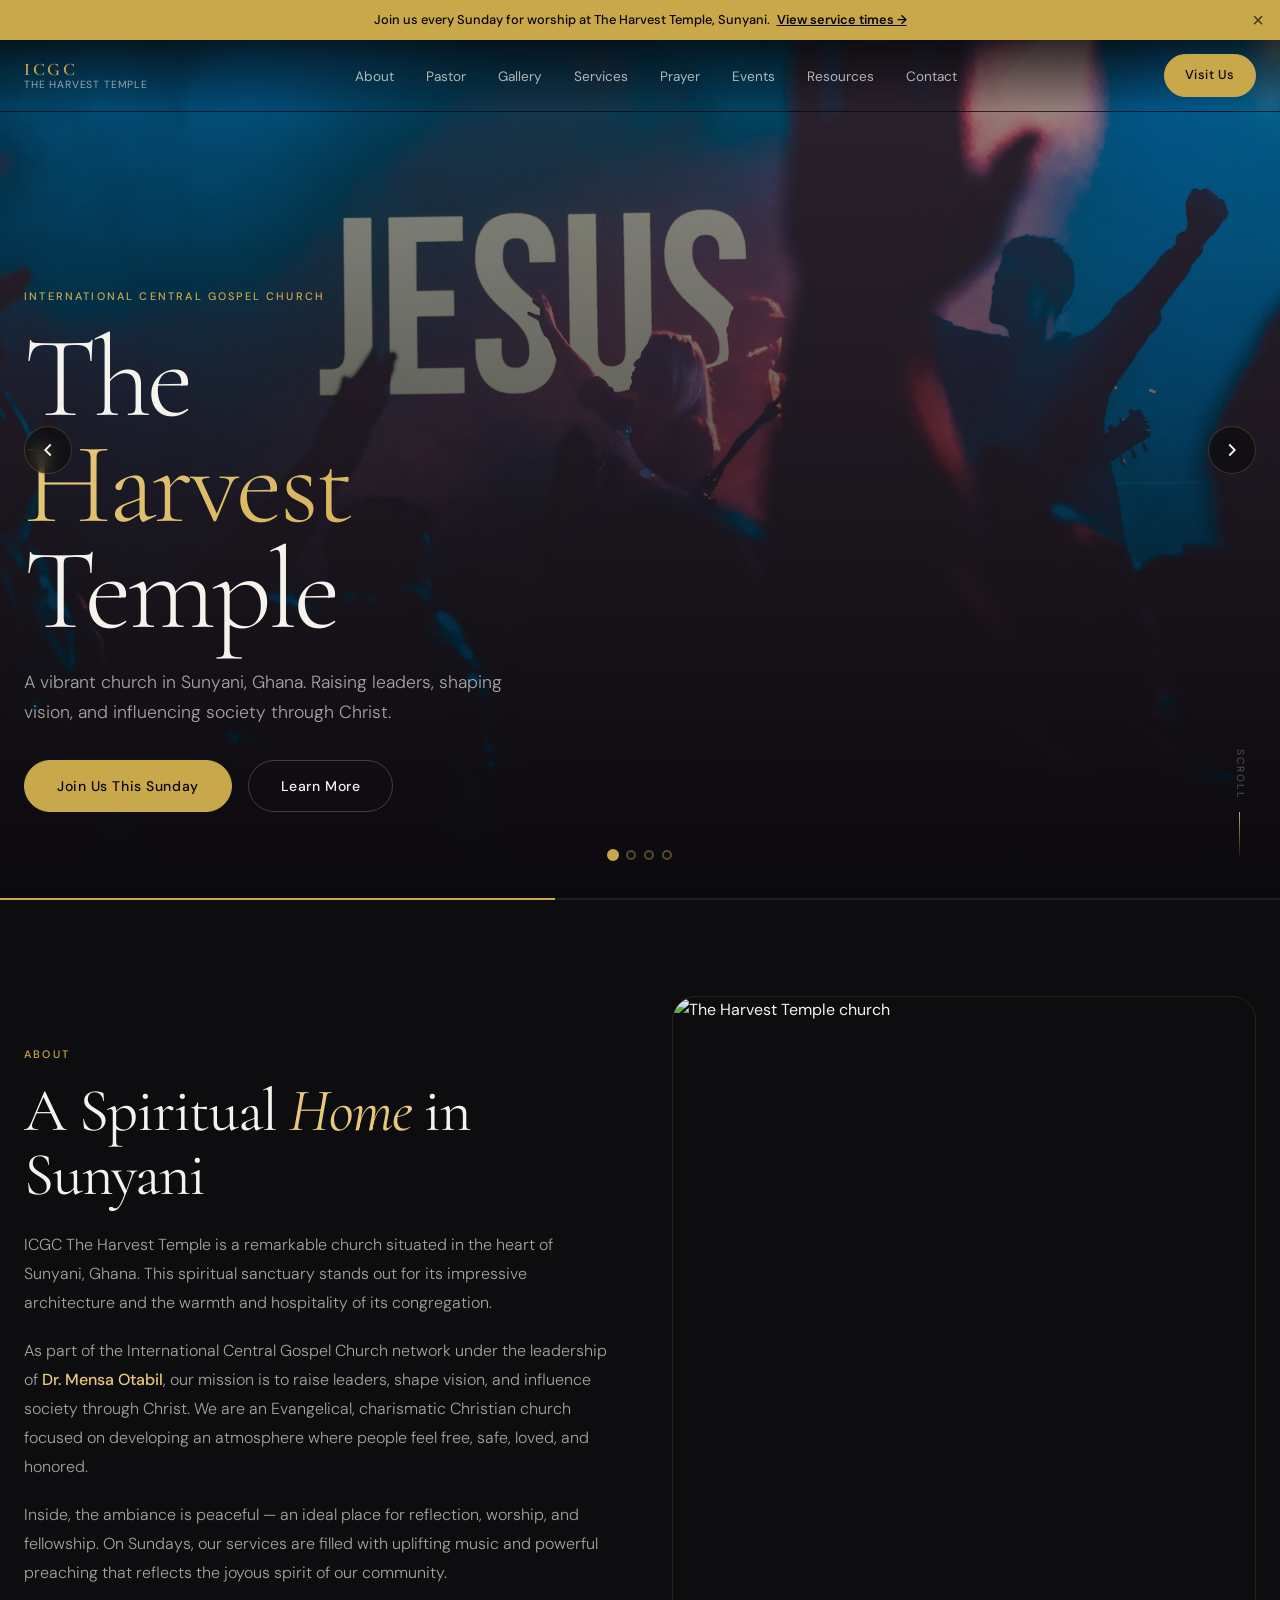
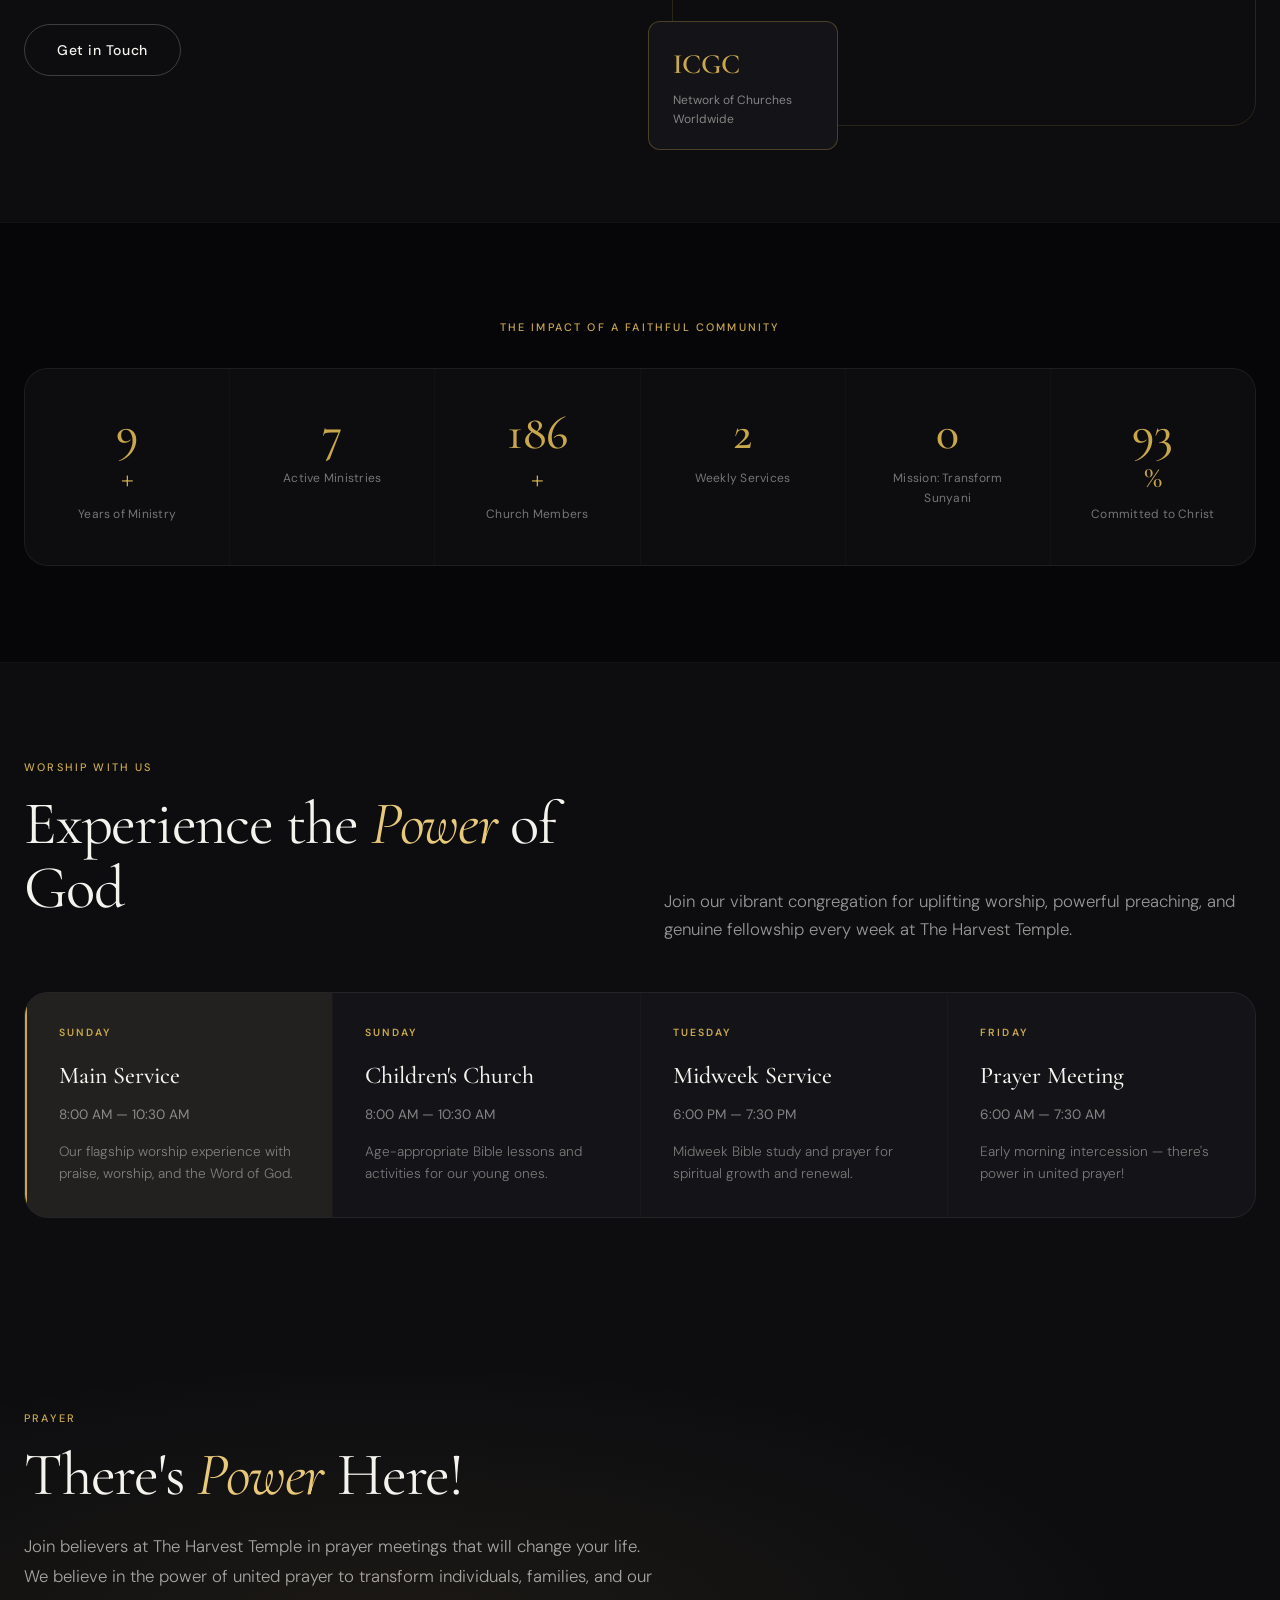
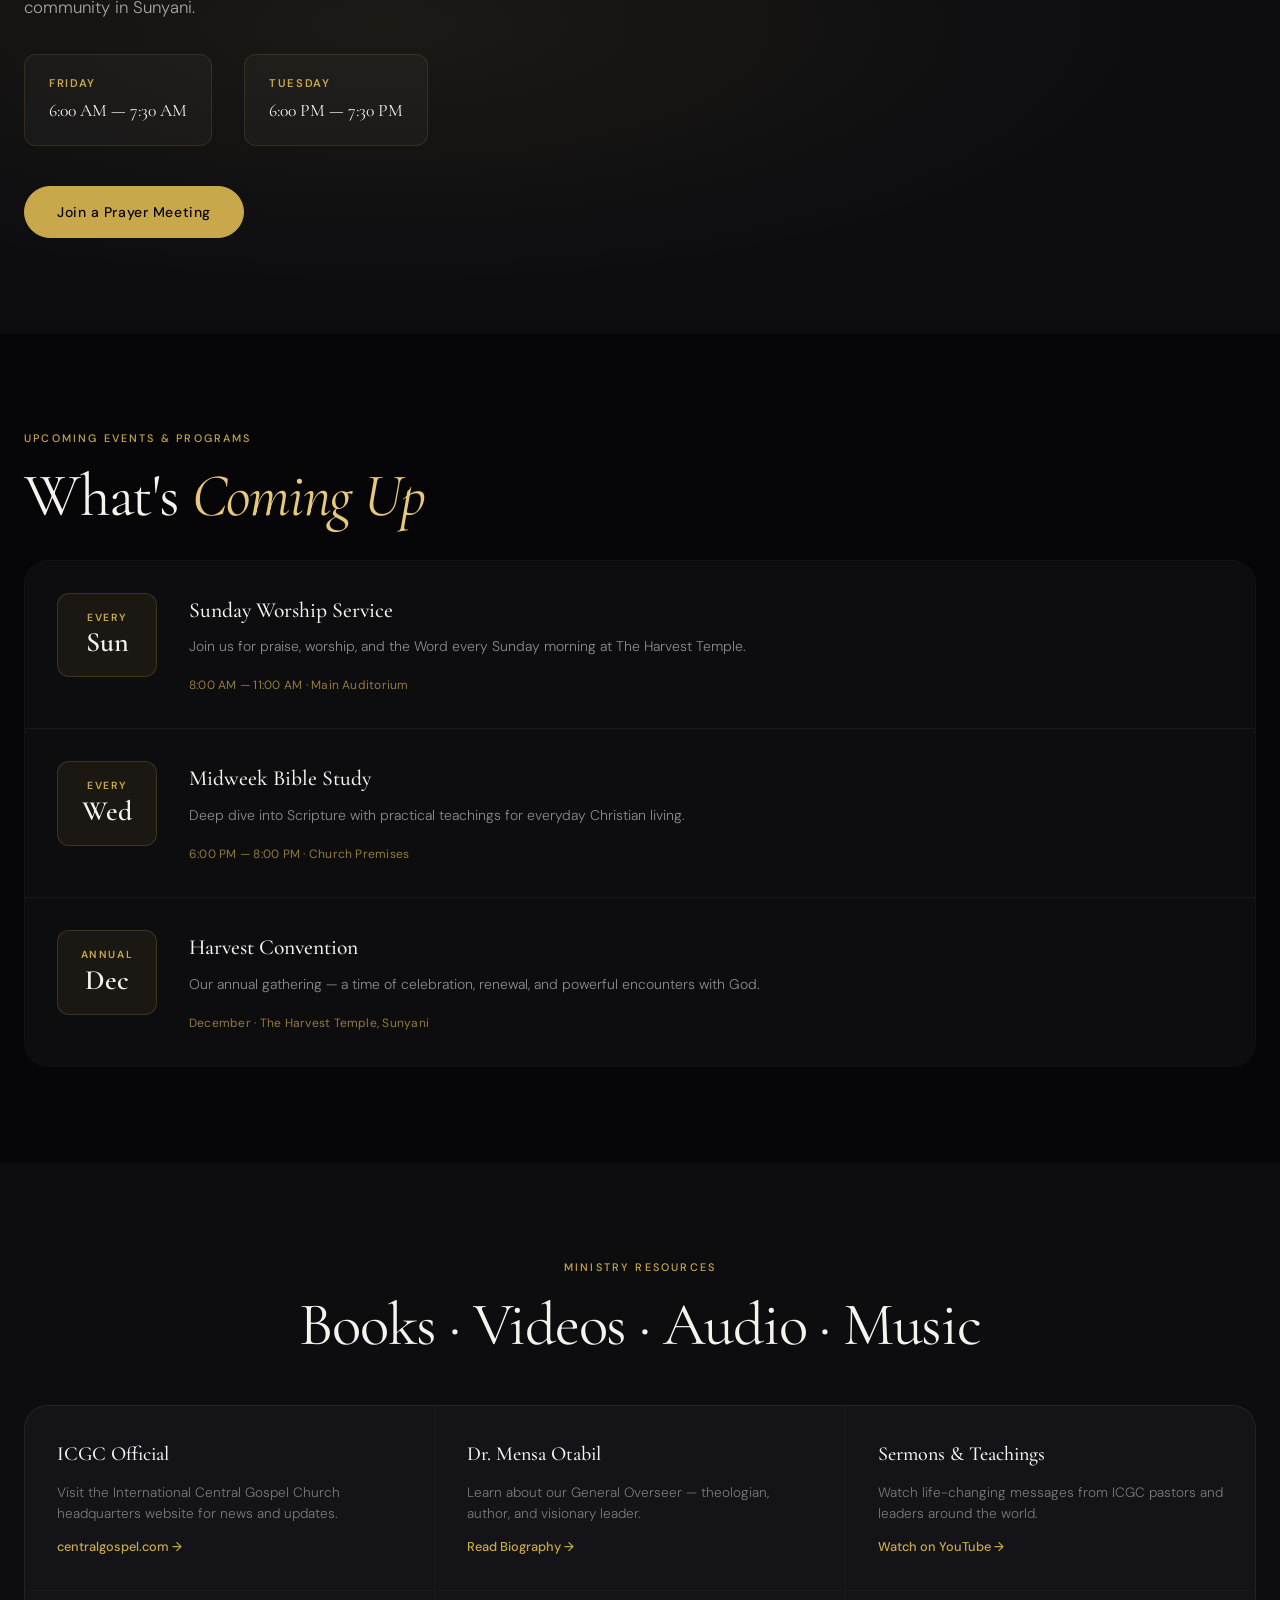
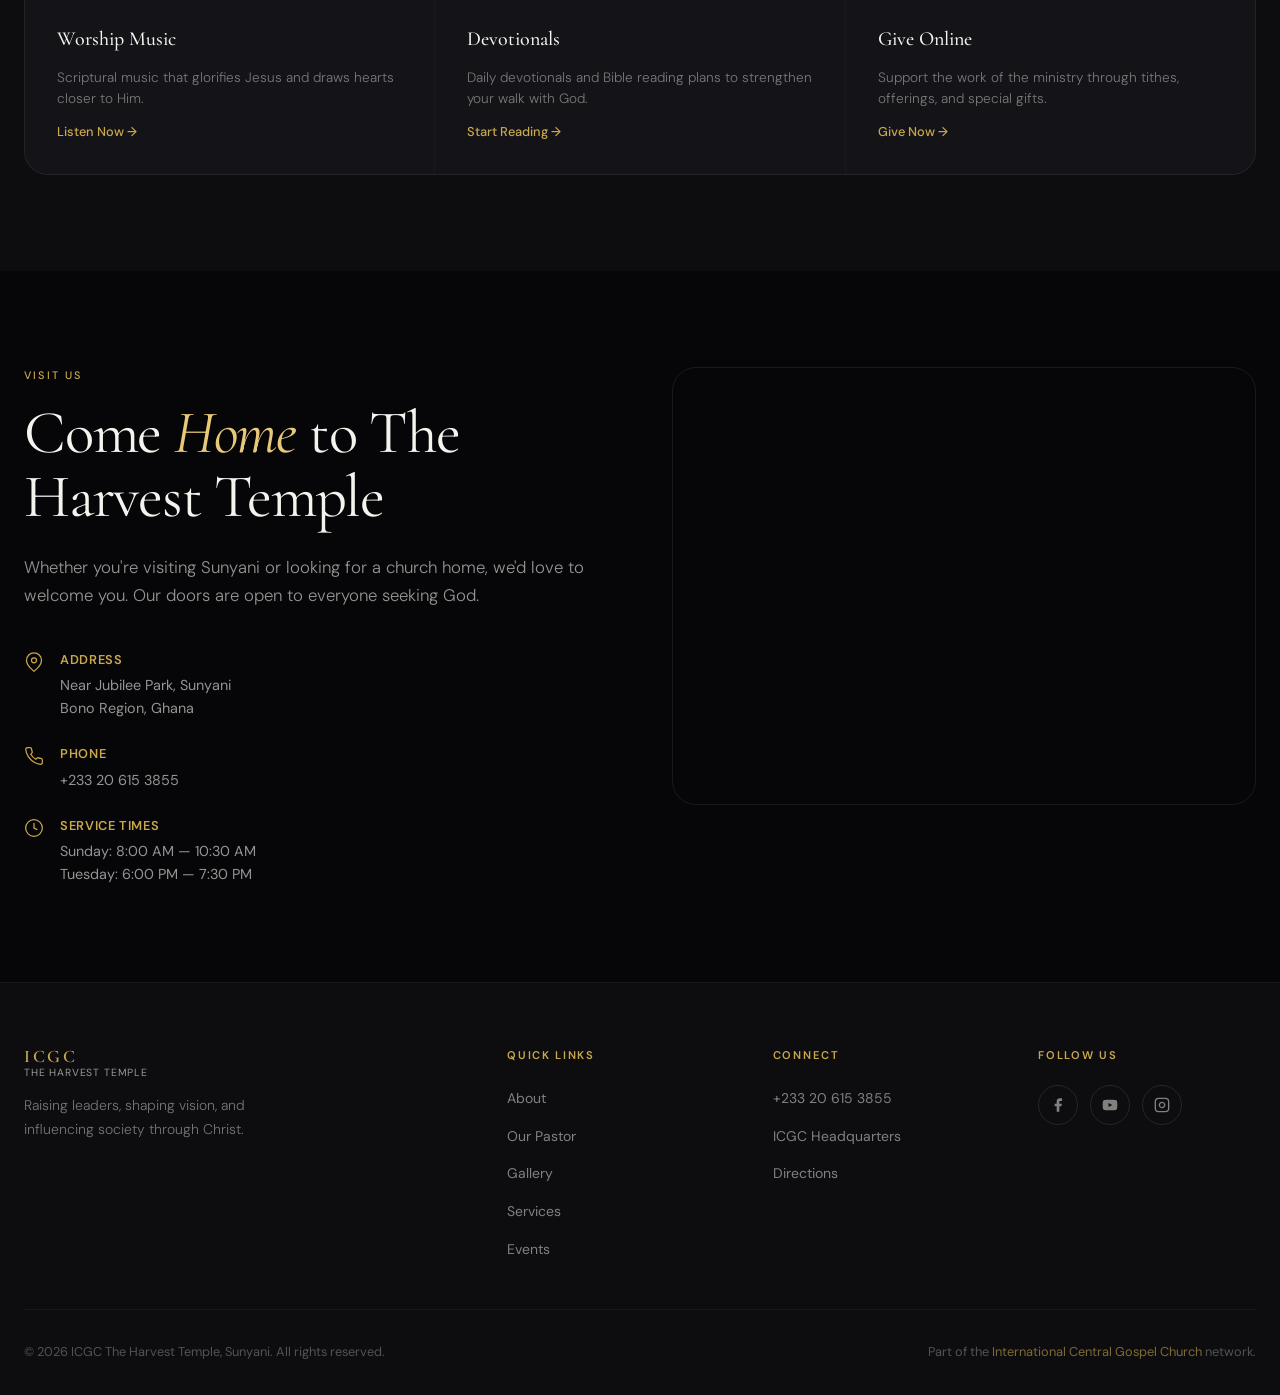
==== commit 95a28e68: "Updated website" ====
--- a/index.html
+++ b/index.html
@@ -163,7 +163,7 @@
         </div>
         <div class="about-visual">
           <div class="about-image-frame">
-            <img src="images/about.jpg" alt="The Harvest Temple church">
+            <img src="images/IMG_9667.jpg" alt="The Harvest Temple church">
           </div>
           <div class="about-badge">
             <span class="about-badge-number">ICGC</span>
@@ -482,7 +482,7 @@
             <li><a href="pastor.html">Our Pastor</a></li>
             <li><a href="gallery.html">Gallery</a></li>
             <li><a href="#services">Services</a></li>
-            <li><a href="#ministries">Ministries</a></li>
+            <!-- <li><a href="#ministries">Ministries</a></li> -->
             <li><a href="#events">Events</a></li>
           </ul>
         </div>
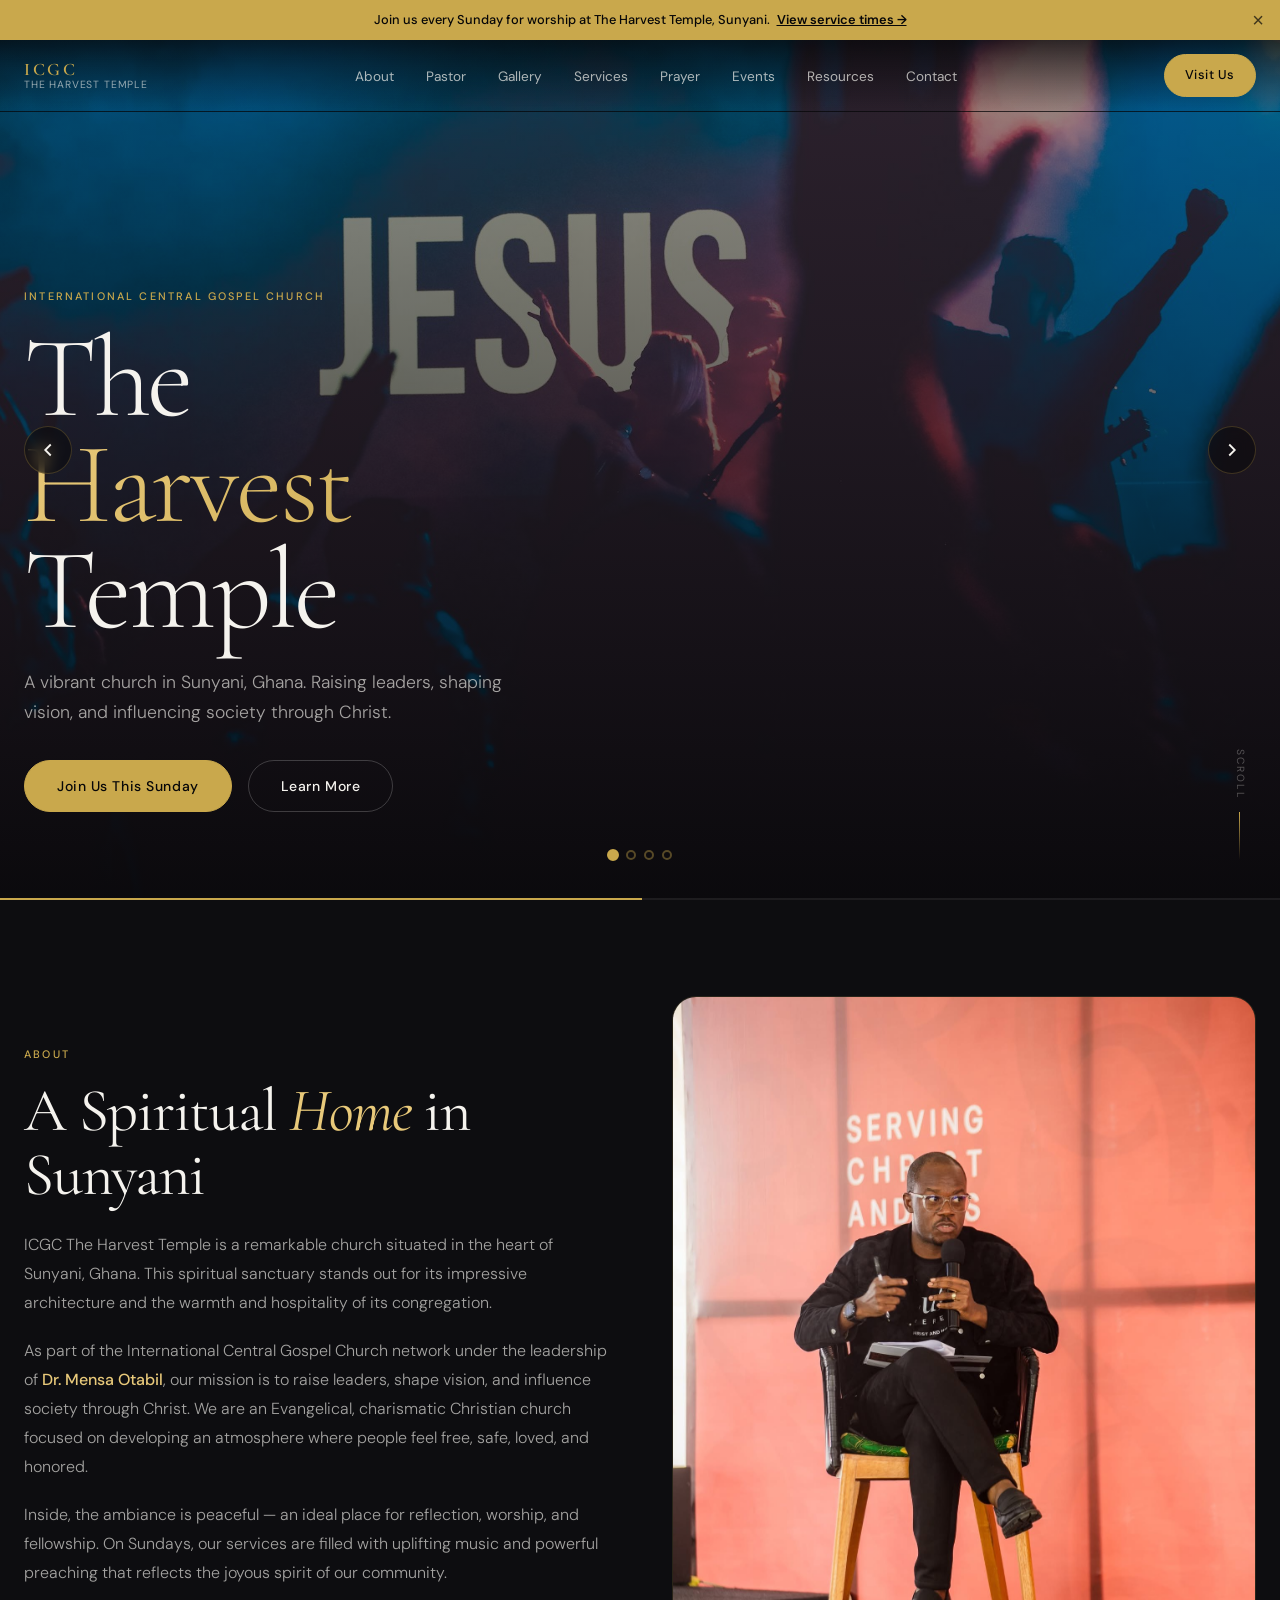
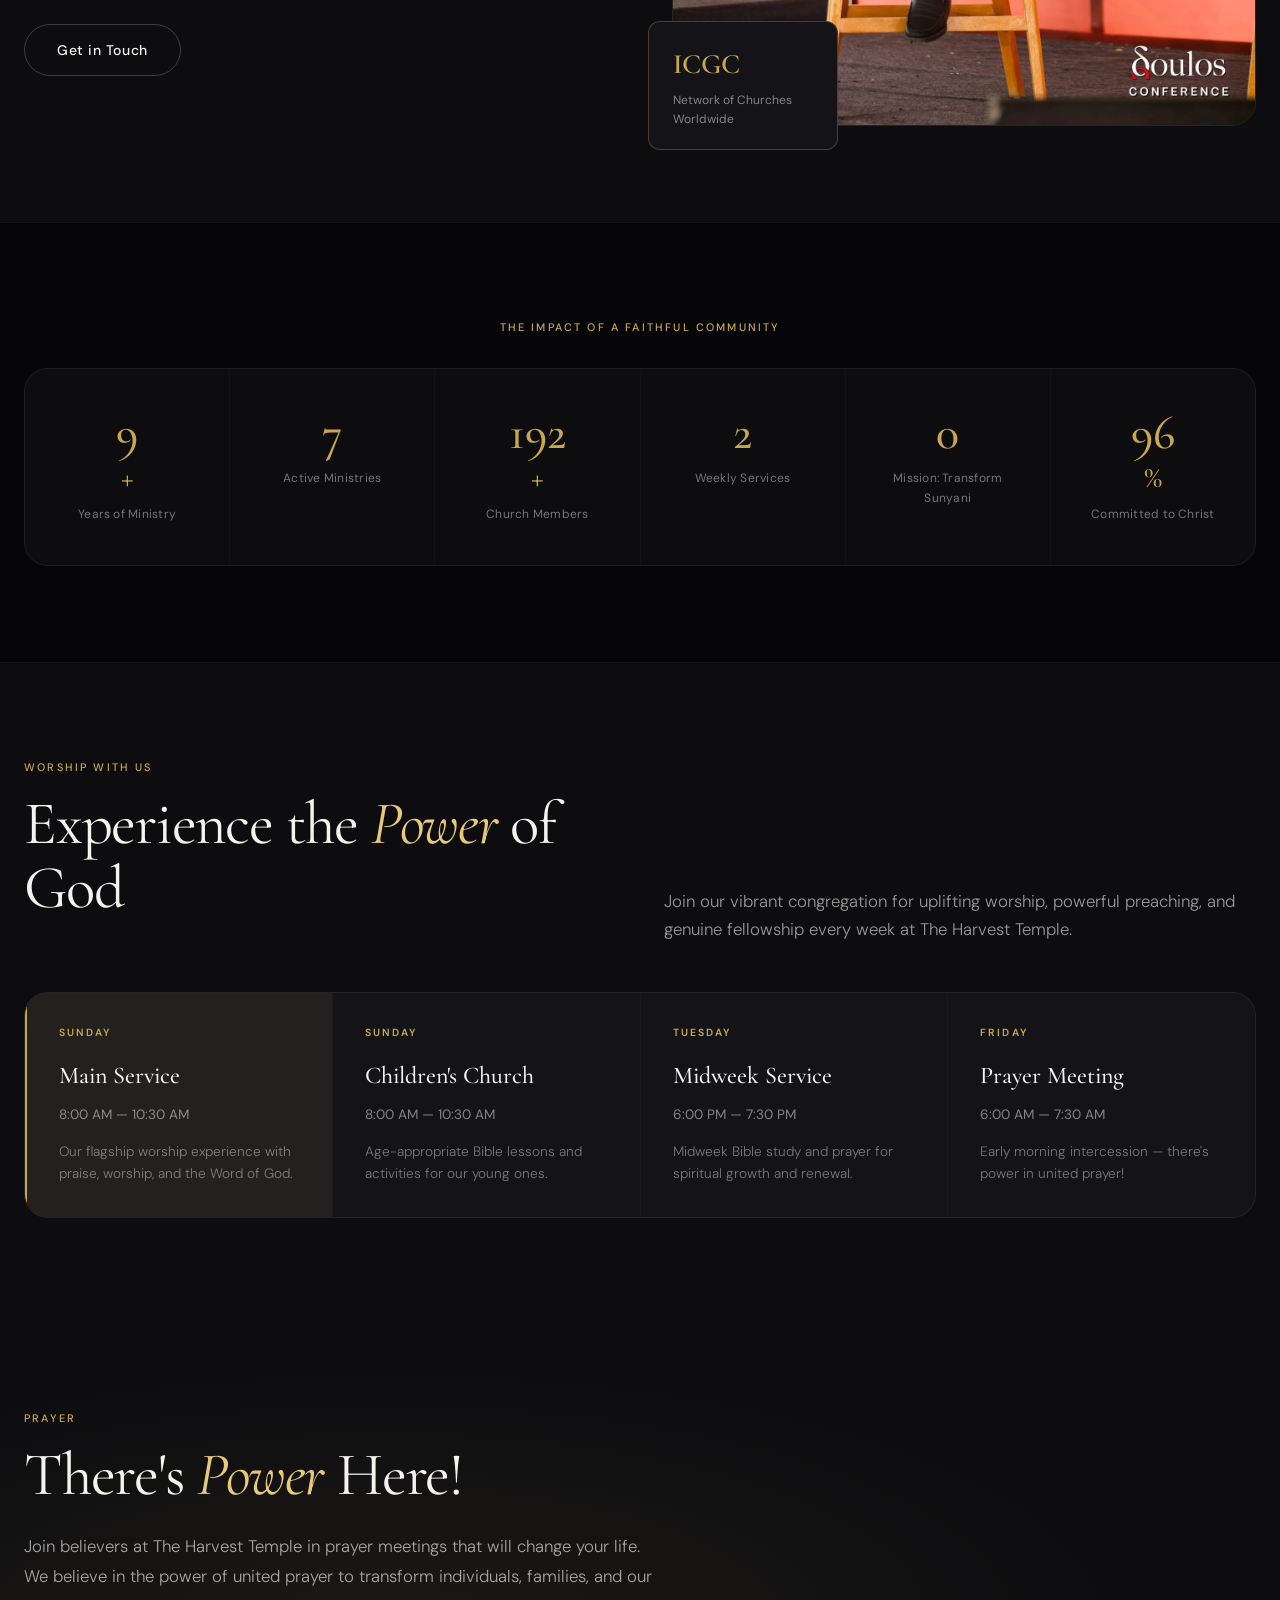
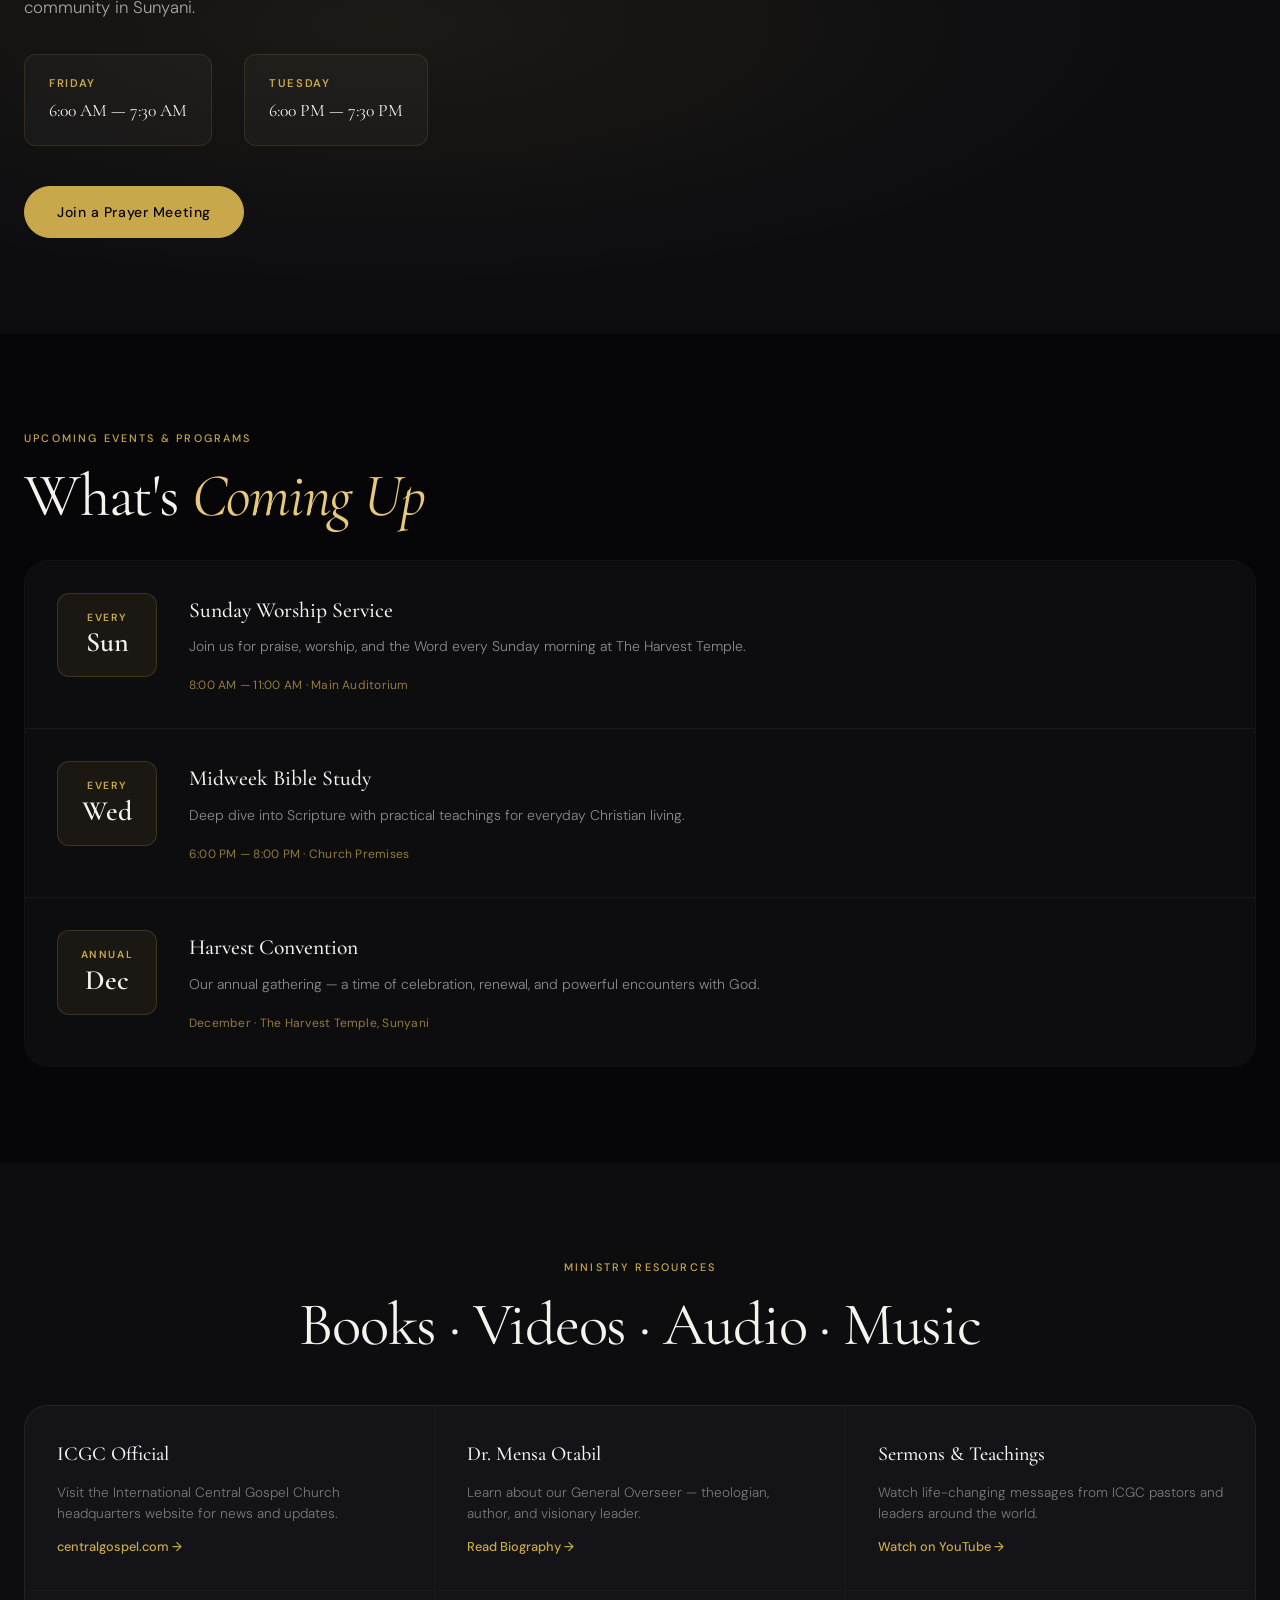
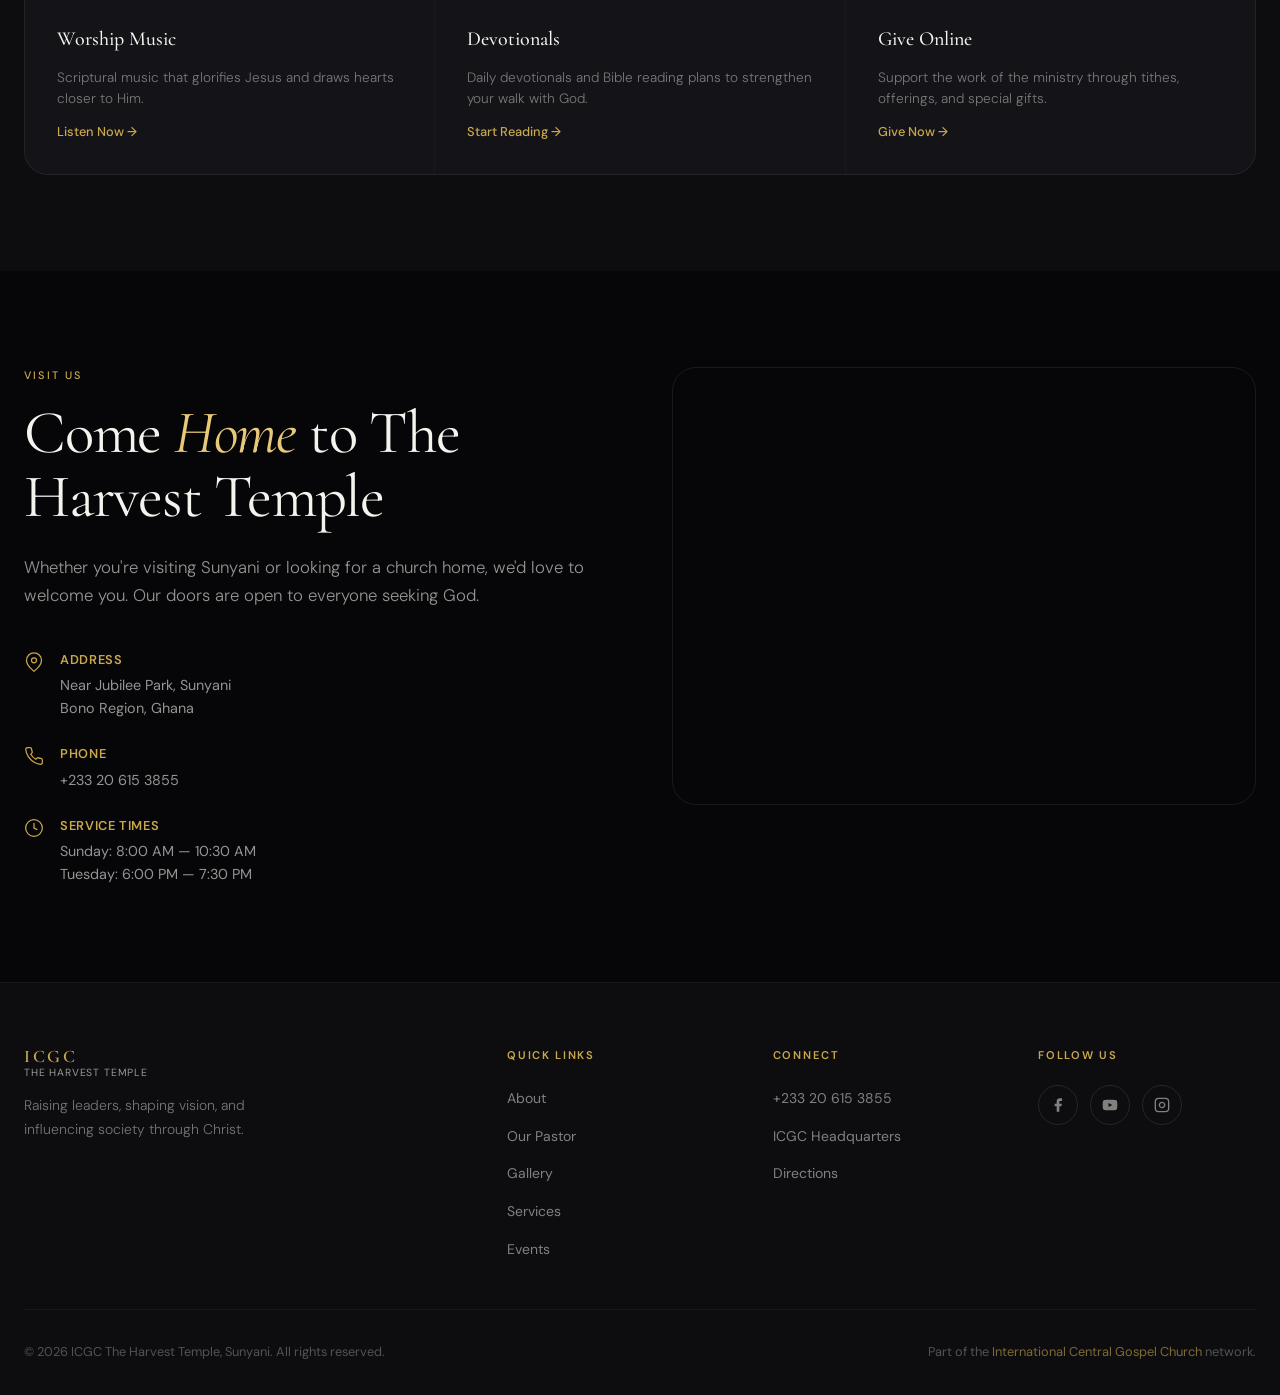
==== commit 1823b75a: "Updated website" ====
--- a/index.html
+++ b/index.html
@@ -163,7 +163,7 @@
         </div>
         <div class="about-visual">
           <div class="about-image-frame">
-            <img src="images/IMG_9667.jpg" alt="The Harvest Temple church">
+          <img src="images/IMG_9667.JPG" alt="The Harvest Temple church">
           </div>
           <div class="about-badge">
             <span class="about-badge-number">ICGC</span>
